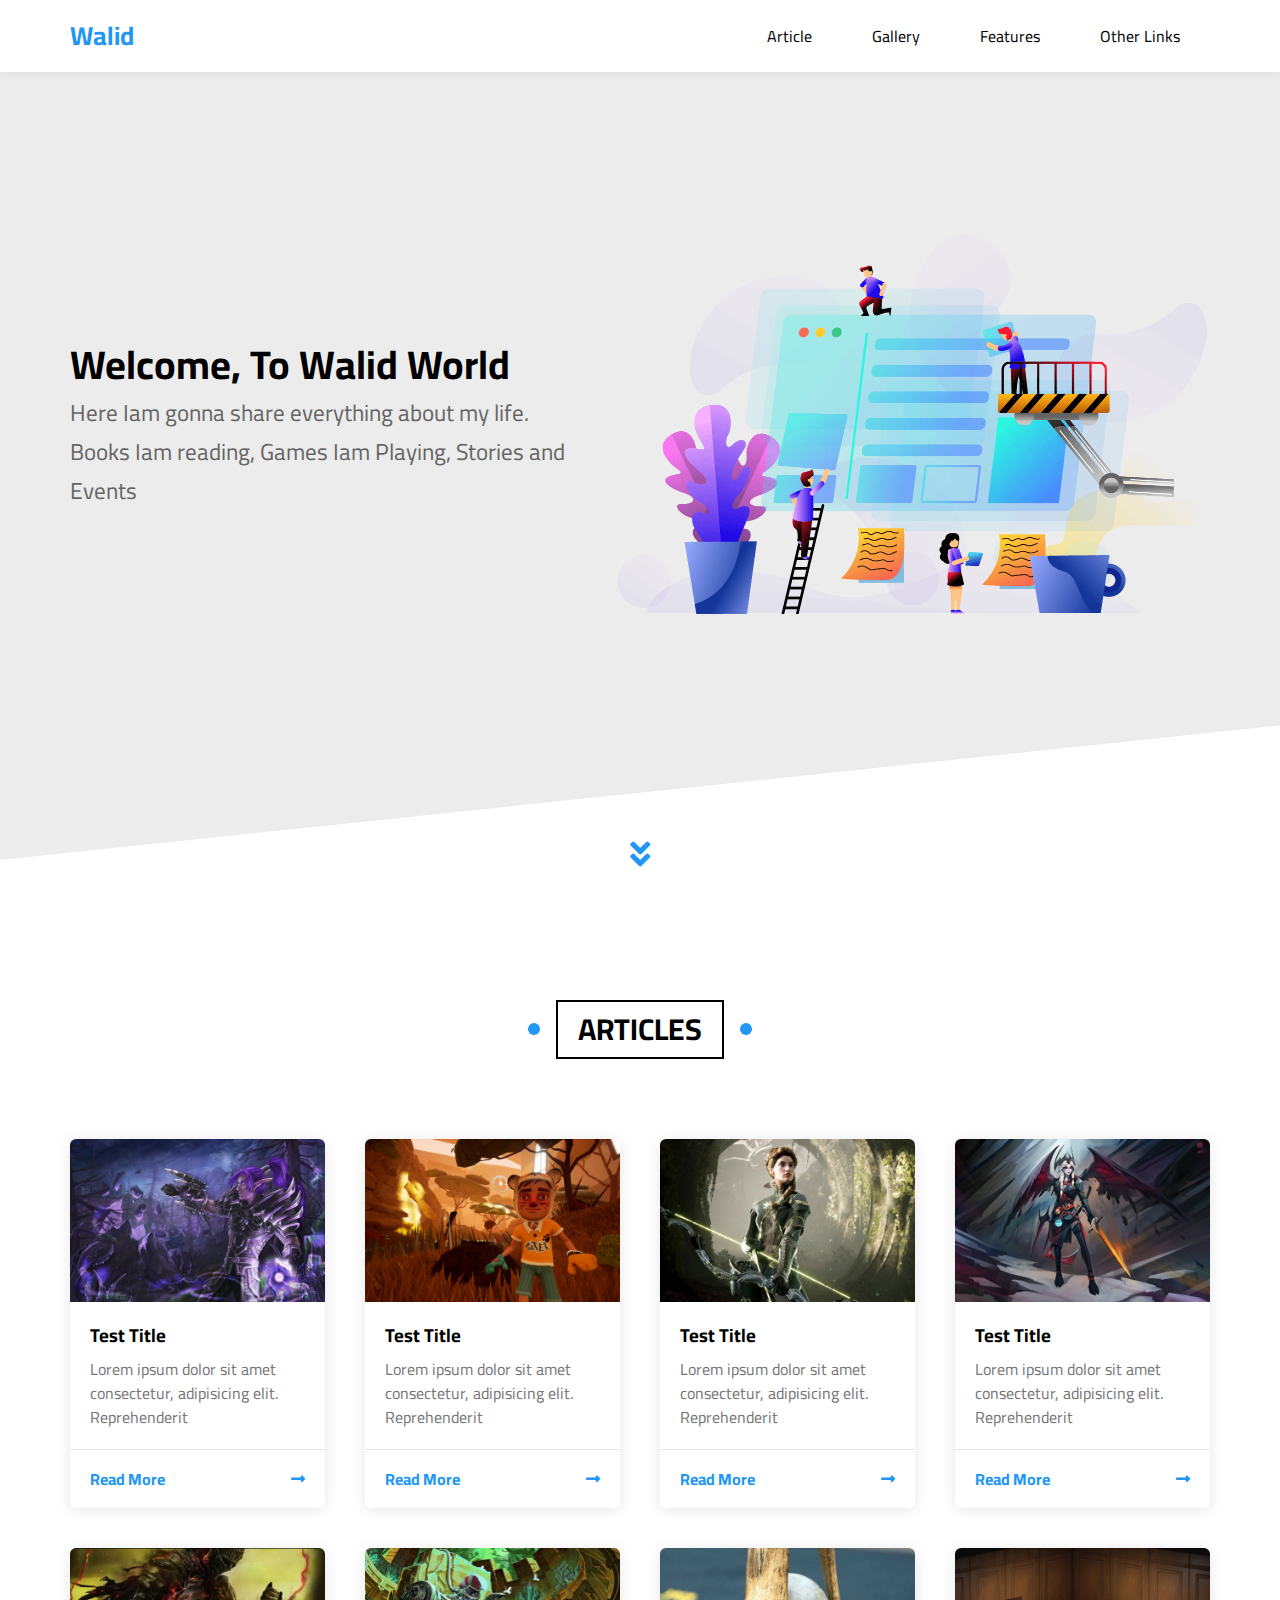
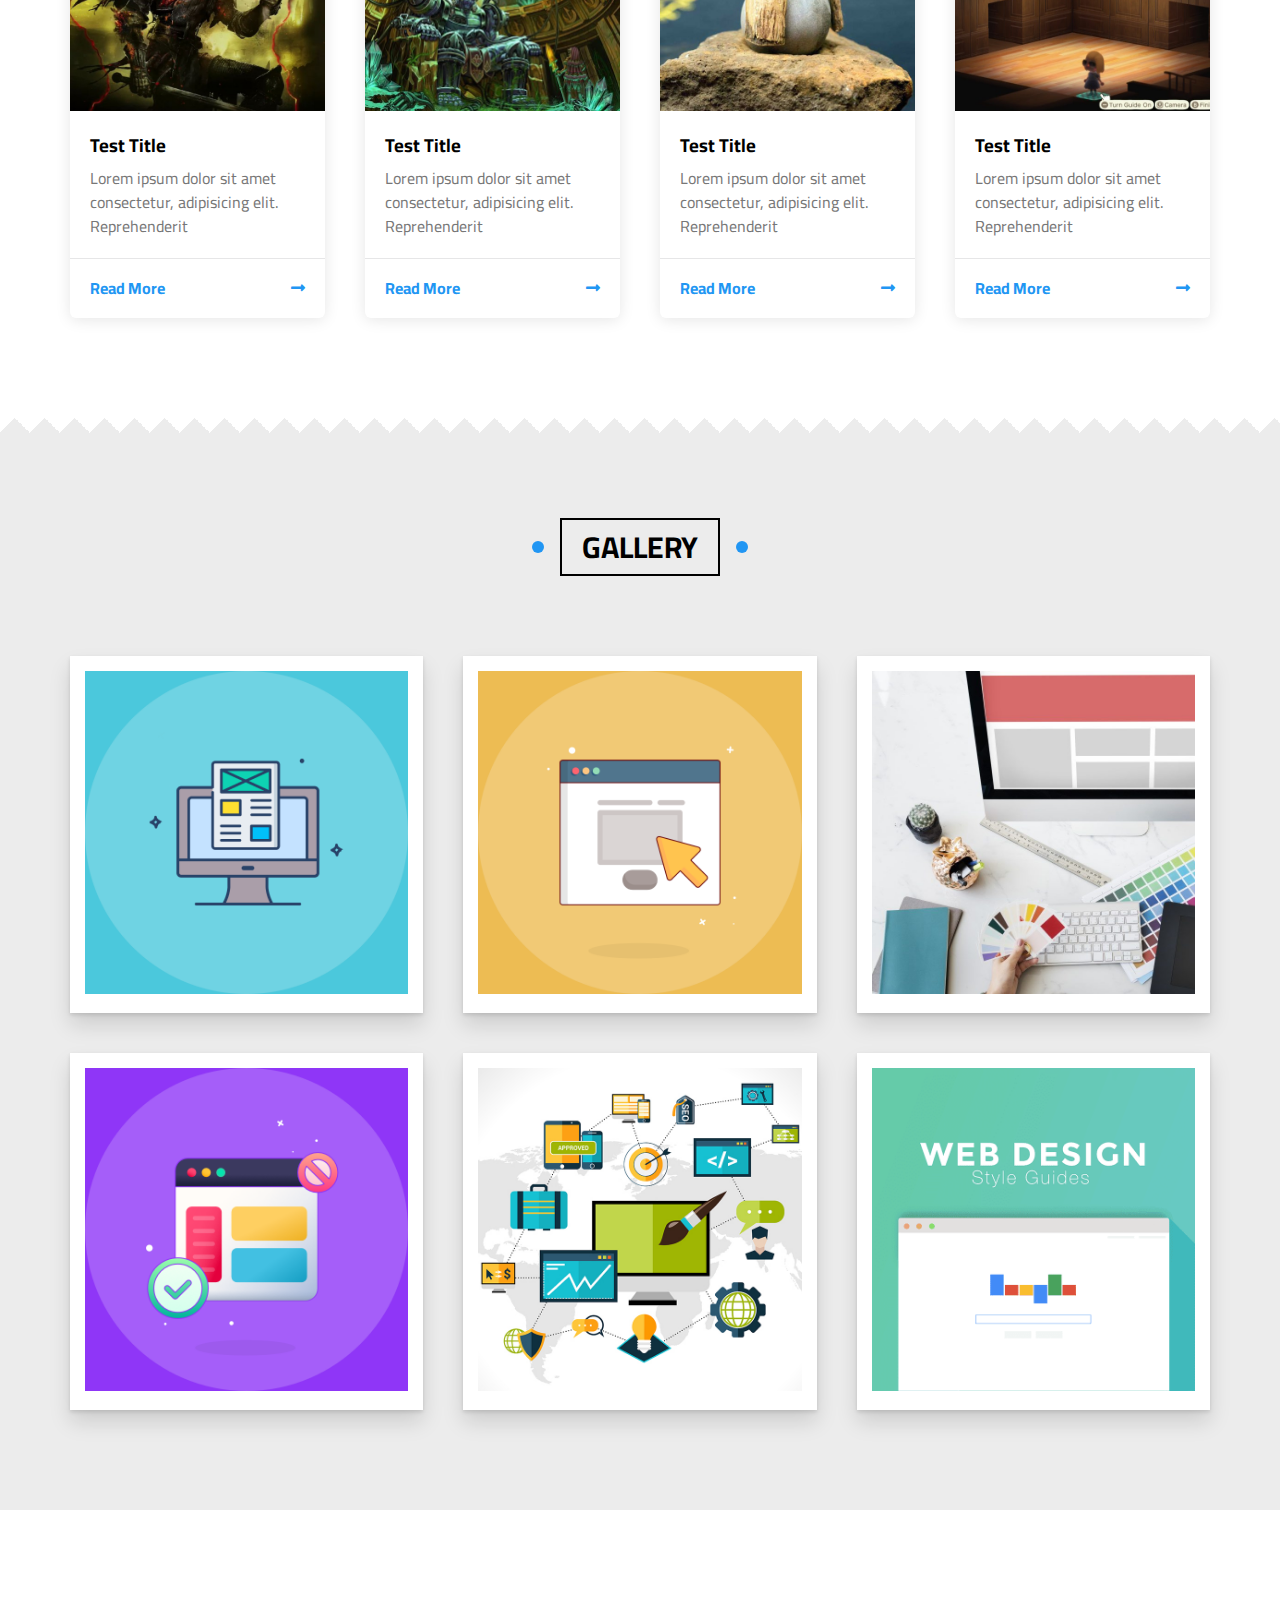
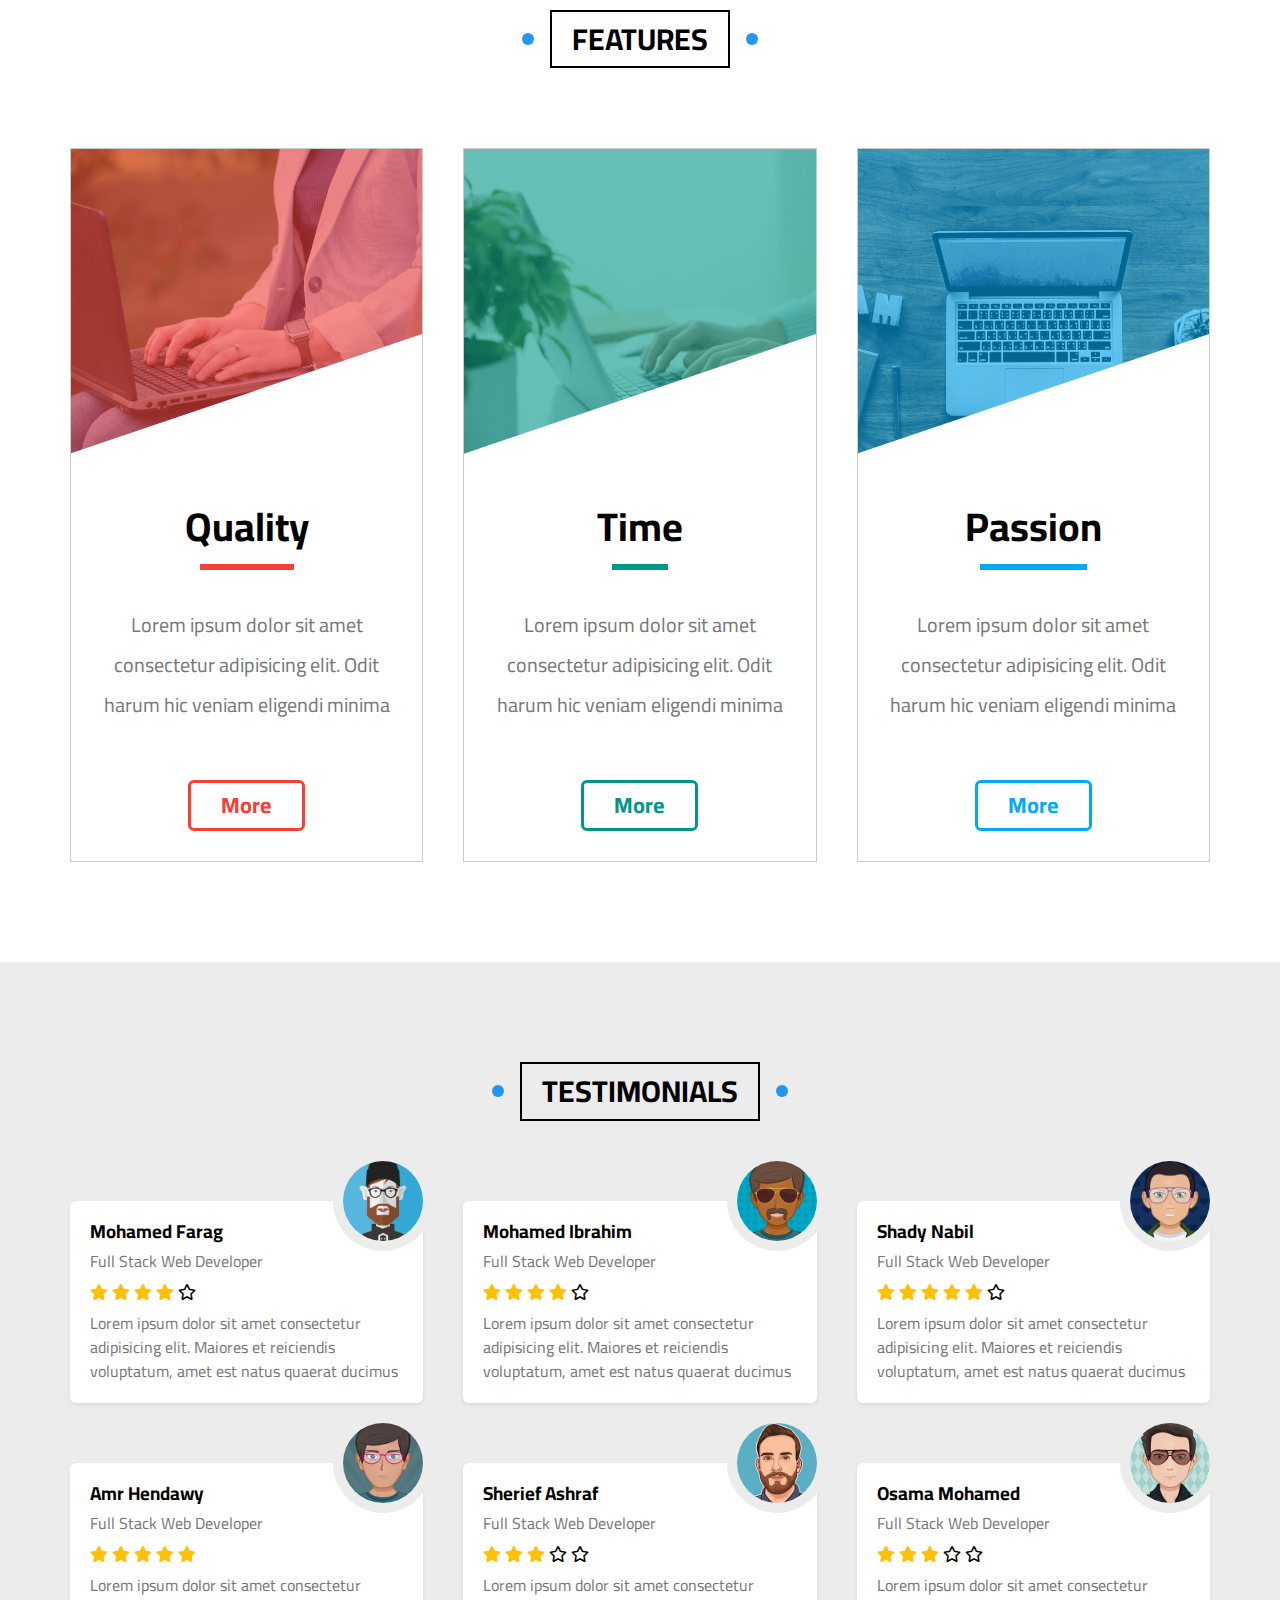
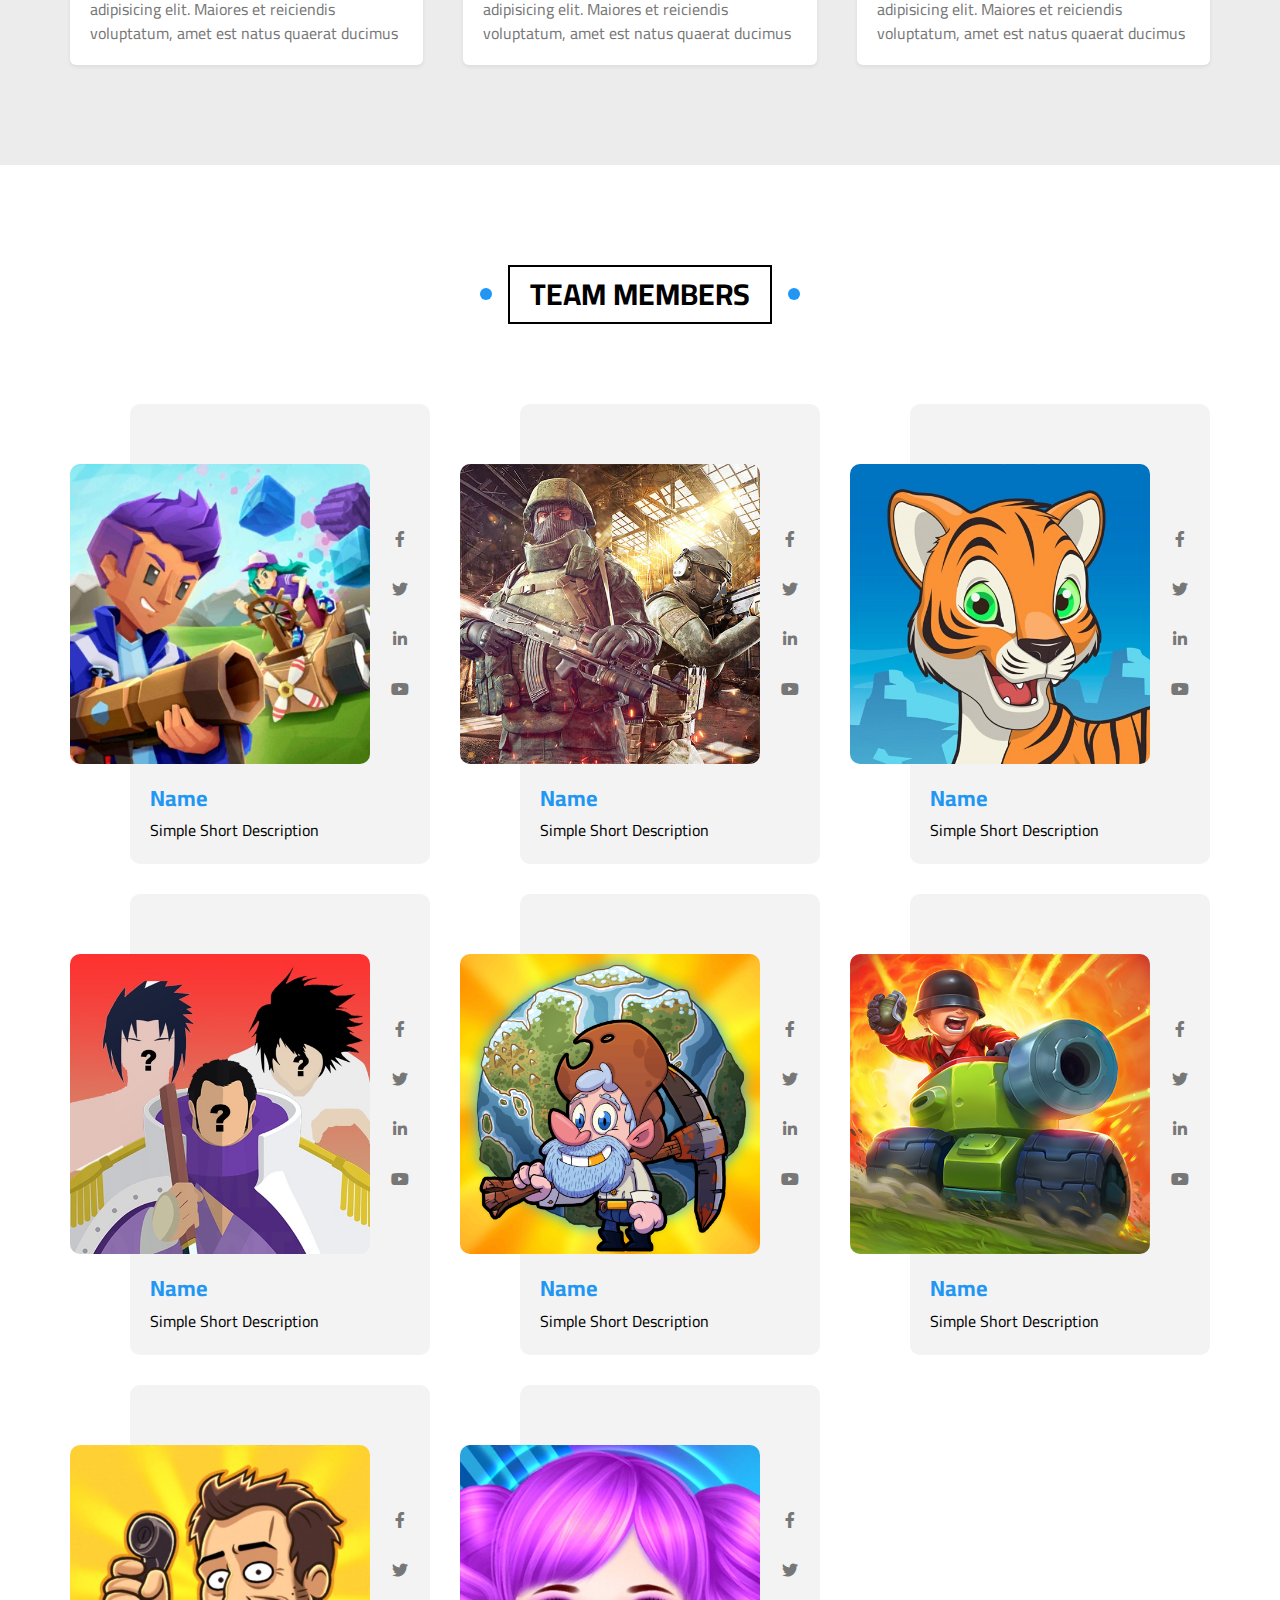
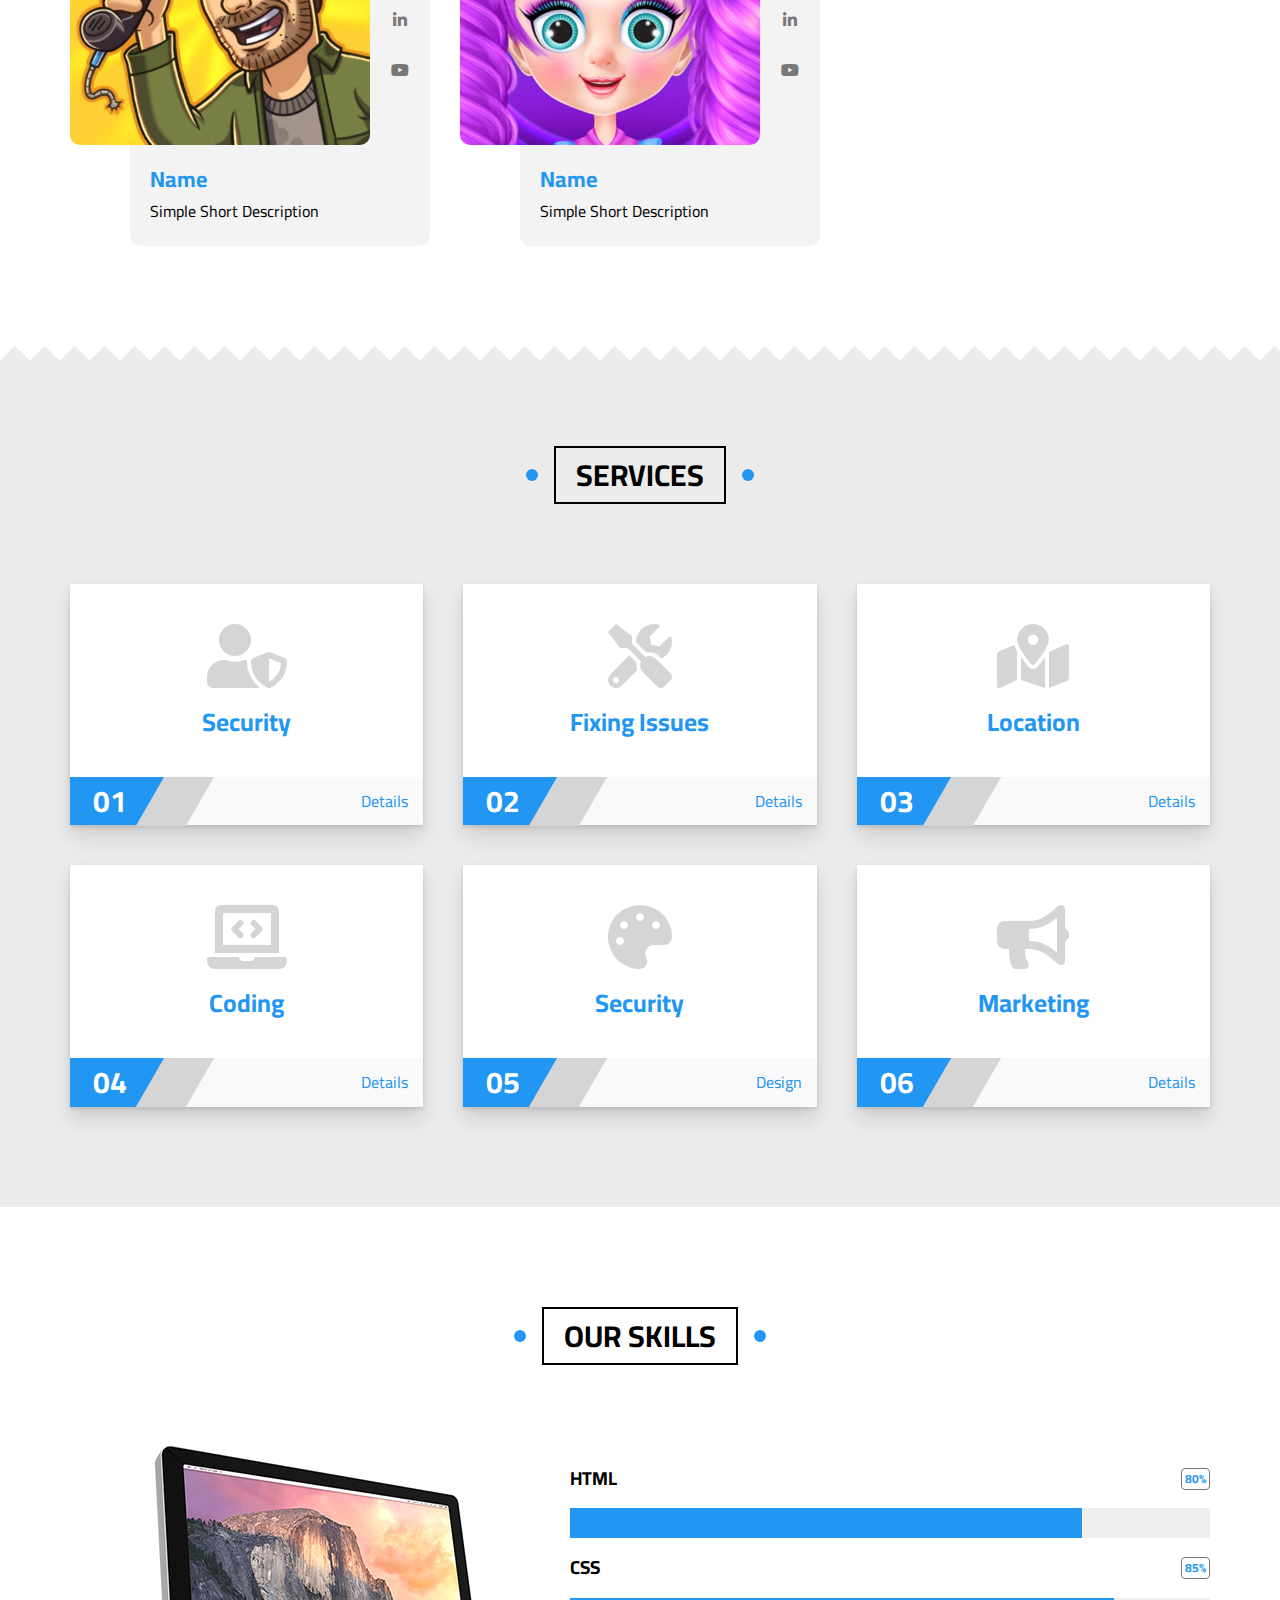
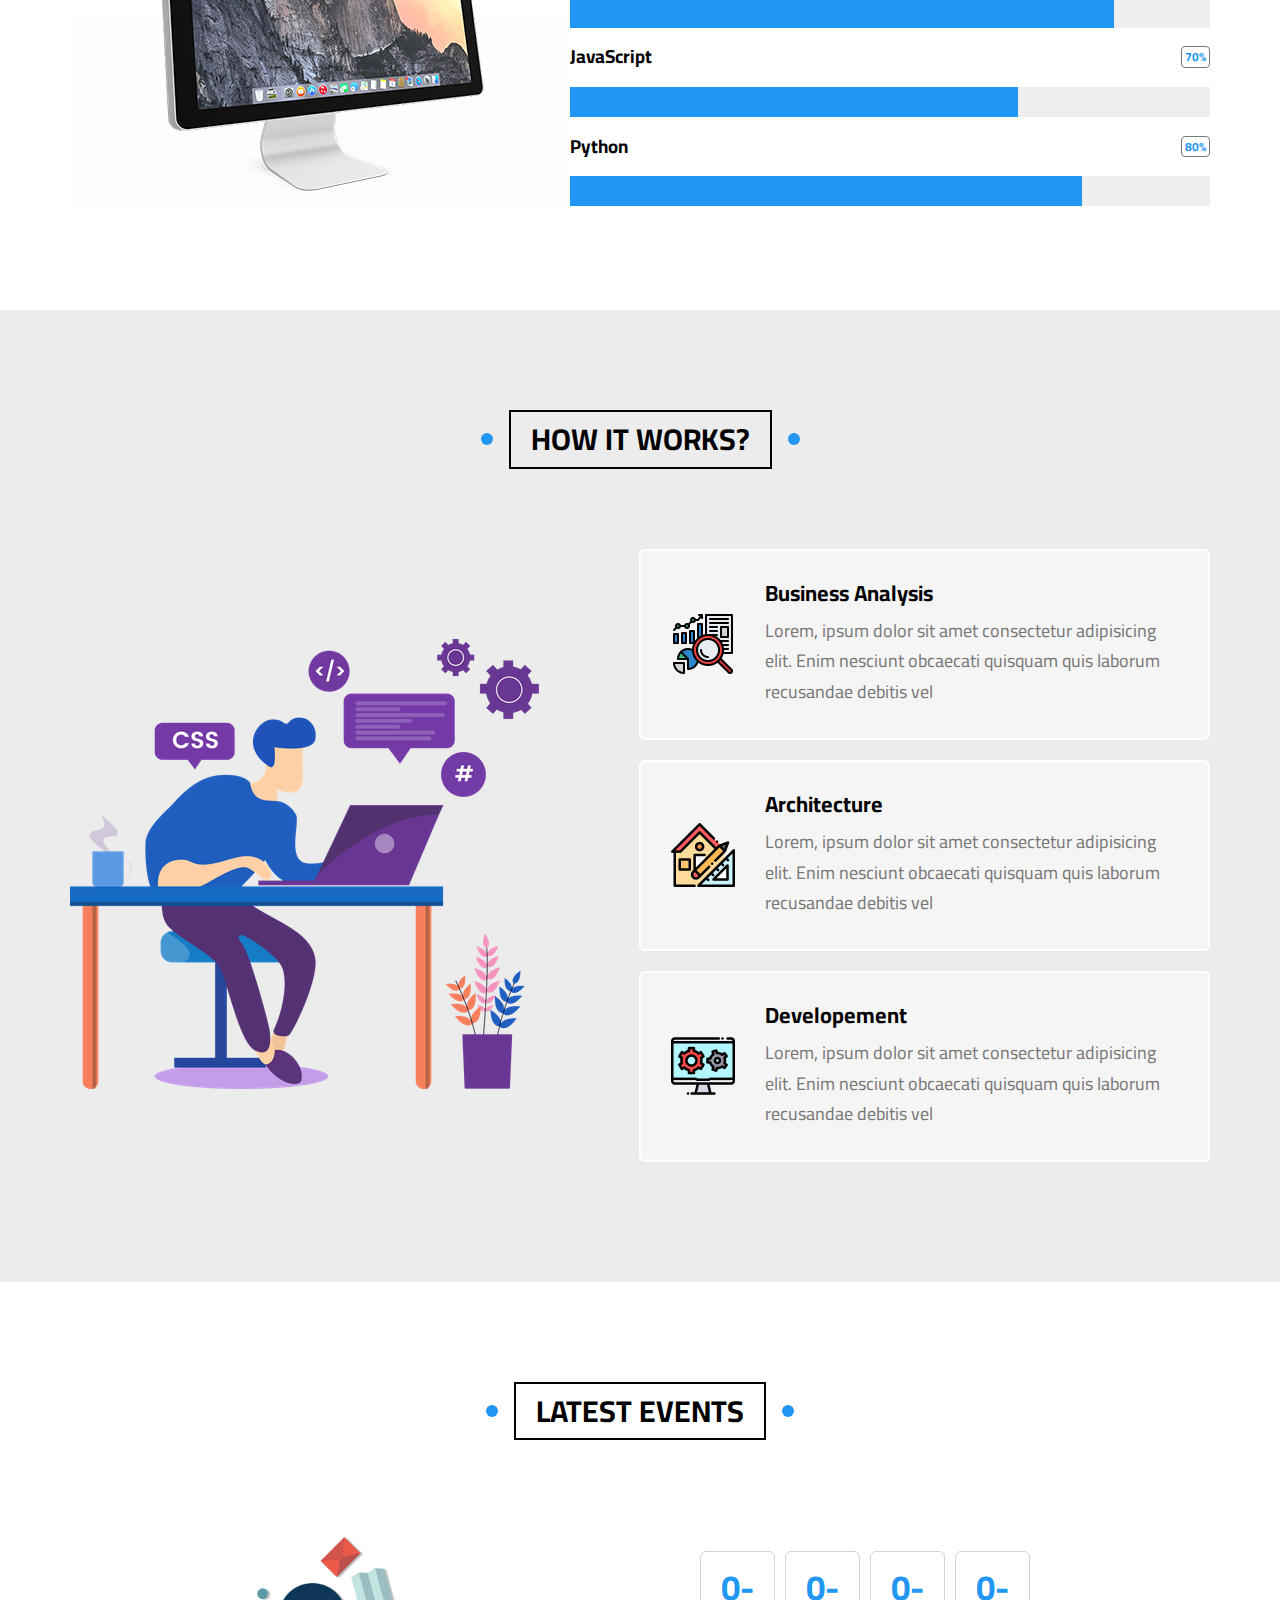
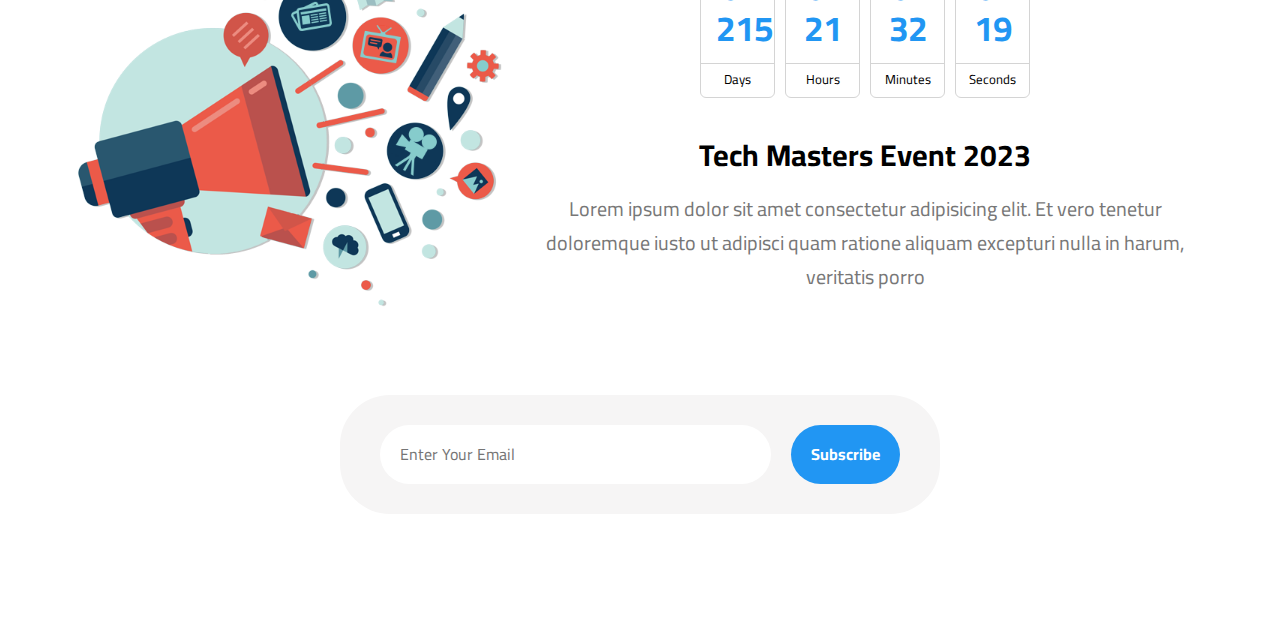
==== index.html @ d3a9f484 "Rename index..html to index.html" ====
<!DOCTYPE html>
<html lang="en">

<head>
    <meta charset="UTF-8">
    <meta name="viewport" content="width=device-width, initial-scale=1.0">
    <!-- Google Fonts -->
    <link rel="preconnect" href="https://fonts.googleapis.com">
    <link rel="preconnect" href="https://fonts.gstatic.com" crossorigin>
    <link href="https://fonts.googleapis.com/css2?family=Cairo:wght@300;400;700&display=swap" rel="stylesheet">
    <!-- Normalize File -->
    <link rel="stylesheet" href="css/normalize.css">
    <!-- CSS File -->
    <link rel="stylesheet" href="css/walid.css">
    <!-- Font Awesome -->
    <link rel="stylesheet" href="css/all.min.css">
    <title>Walid</title>
</head>

<body>
    <!-- Start Header -->
    <div class="header" id="header">
        <div class="container">
            <a href="#" class="logo">Walid</a>
            <ul class="main-nav">
                <li><a href="#articles">Article</a></li>
                <li><a href="#gallery">Gallery</a></li>
                <li><a href="#features">Features</a></li>
                <li>
                    <a href="#">Other Links</a>
                    <!-- Start Megamenu -->
                    <div class="mega-menu">
                        <div class="image">
                            <img src="imgs/megamenu.png" alt="">
                        </div>
                        <ul class="links">
                            <li>
                                <a href="#testimonials"><i class="far fa-comments fa-fw"></i> Testimonials</a>
                            </li>
                            <li>
                                <a href="#team"><i class="far fa-user fa-fw"></i> Team Members</a>
                            </li>
                            <li>
                                <a href="#services"><i class="far fa-building fa-fw"></i> Services</a>
                            </li>
                            <li>
                                <a href="#skills"><i class="far fa-check-circle fa-fw"></i> Our Skills</a>
                            </li>
                            <li>
                                <a href="#work-steps"><i class="far fa-clipboard fa-fw"></i> How It Works</a>
                            </li>
                        </ul>
                        <ul class="links">
                            <li>
                                <a href="#events"><i class="far fa-calendar-alt fa-fw"></i> Events</a>
                            </li>
                            <li>
                                <a href="#pricing"><i class="fas fa-server fa-fw"></i> Pricing Plans</a>
                            </li>
                            <li>
                                <a href="#video"><i class="far fa-play-circle fa-fw"></i> Top Videos</a>
                            </li>
                            <li>
                                <a href="#stats"><i class="far fa-chart-bar fa-fw"></i> Stats</a>
                            </li>
                            <li>
                                <a href="#discount"><i class="fas fa-percent fa-fw"></i> Request A Discount</a>
                            </li>
                        </ul>
                    </div>
                    <!-- End Megamenu -->
                </li>
            </ul>
        </div>
    </div>
    <!-- End Header -->
    <!-- Start Landing -->
    <div class="landing">
        <div class="container">
            <div class="text">
                <h1>Welcome, To Walid World</h1>
                <p>Here Iam gonna share everything about my life. Books Iam reading, Games Iam Playing, Stories and
                    Events</p>
            </div>
            <div class="image">
                <img src="imgs/landing-image.png" alt="">
            </div>
        </div>
        <a href="#articles" class="go-down">
            <i class="fas fa-angle-double-down fa-2x"></i>
        </a>
    </div>
    <!-- End Landing -->
    <!-- Start Articles -->
    <div class="articles" id="articles">
        <h2 class="main-title">Articles</h2>
        <div class="container">
            <div class="box">
                <img src="imgs/cat-01.jpg" alt="">
                <div class="content">
                    <h3>Test Title</h3>
                    <p>Lorem ipsum dolor sit amet consectetur, adipisicing elit. Reprehenderit</p>
                </div>
                <div class="info">
                    <a href="#">Read More</a>
                    <i class="fas fa-long-arrow-alt-right"></i>
                </div>
            </div>
            <div class="box">
                <img src="imgs/cat-02.jpg" alt="">
                <div class="content">
                    <h3>Test Title</h3>
                    <p>Lorem ipsum dolor sit amet consectetur, adipisicing elit. Reprehenderit</p>
                </div>
                <div class="info">
                    <a href="#">Read More</a>
                    <i class="fas fa-long-arrow-alt-right"></i>
                </div>
            </div>
            <div class="box">
                <img src="imgs/cat-03.jpg" alt="">
                <div class="content">
                    <h3>Test Title</h3>
                    <p>Lorem ipsum dolor sit amet consectetur, adipisicing elit. Reprehenderit</p>
                </div>
                <div class="info">
                    <a href="#">Read More</a>
                    <i class="fas fa-long-arrow-alt-right"></i>
                </div>
            </div>
            <div class="box">
                <img src="imgs/cat-04.jpg" alt="">
                <div class="content">
                    <h3>Test Title</h3>
                    <p>Lorem ipsum dolor sit amet consectetur, adipisicing elit. Reprehenderit</p>
                </div>
                <div class="info">
                    <a href="#">Read More</a>
                    <i class="fas fa-long-arrow-alt-right"></i>
                </div>
            </div>
            <div class="box">
                <img src="imgs/cat-05.jpg" alt="">
                <div class="content">
                    <h3>Test Title</h3>
                    <p>Lorem ipsum dolor sit amet consectetur, adipisicing elit. Reprehenderit</p>
                </div>
                <div class="info">
                    <a href="#">Read More</a>
                    <i class="fas fa-long-arrow-alt-right"></i>
                </div>
            </div>
            <div class="box">
                <img src="imgs/cat-06.jpg" alt="">
                <div class="content">
                    <h3>Test Title</h3>
                    <p>Lorem ipsum dolor sit amet consectetur, adipisicing elit. Reprehenderit</p>
                </div>
                <div class="info">
                    <a href="#">Read More</a>
                    <i class="fas fa-long-arrow-alt-right"></i>
                </div>
            </div>
            <div class="box">
                <img src="imgs/cat-07.jpg" alt="">
                <div class="content">
                    <h3>Test Title</h3>
                    <p>Lorem ipsum dolor sit amet consectetur, adipisicing elit. Reprehenderit</p>
                </div>
                <div class="info">
                    <a href="#">Read More</a>
                    <i class="fas fa-long-arrow-alt-right"></i>
                </div>
            </div>
            <div class="box">
                <img src="imgs/cat-08.jpg" alt="">
                <div class="content">
                    <h3>Test Title</h3>
                    <p>Lorem ipsum dolor sit amet consectetur, adipisicing elit. Reprehenderit</p>
                </div>
                <div class="info">
                    <a href="#">Read More</a>
                    <i class="fas fa-long-arrow-alt-right"></i>
                </div>
            </div>
        </div>
    </div>
    <div class="spikes"></div>
    <!-- End Articles -->
    <!-- Start Gallery -->
    <div class="gallery" id="gallery">
        <h2 class="main-title">Gallery</h2>
        <div class="container">
            <div class="box">
                <div class="image">
                    <img src="imgs/gallery-01.png" alt="">
                </div>
            </div>
            <div class="box">
                <div class="image">
                    <img src="imgs/gallery-02.png" alt="">
                </div>
            </div>
            <div class="box">
                <div class="image">
                    <img src="imgs/gallery-03.jpg" alt="">
                </div>
            </div>
            <div class="box">
                <div class="image">
                    <img src="imgs/gallery-04.png" alt="">
                </div>
            </div>
            <div class="box">
                <div class="image">
                    <img src="imgs/gallery-05.jpg" alt="">
                </div>
            </div>
            <div class="box">
                <div class="image">
                    <img src="imgs/gallery-06.png" alt="">
                </div>
            </div>
        </div>
    </div>
    <!-- End Gallery -->
    <!-- Start Features -->
    <div class="features" id="features">
        <h2 class="main-title">Features</h2>
        <div class="container">
            <div class="box quality">
                <div class="image-holder">
                    <img src="imgs/features-01.jpg" alt="">
                </div>
                <h2>Quality</h2>
                <p>Lorem ipsum dolor sit amet consectetur adipisicing elit. Odit harum hic veniam eligendi minima</p>
                <a href="#">More</a>
            </div>
            <div class="box time">
                <div class="image-holder">
                    <img src="imgs/features-02.jpg" alt="">
                </div>
                <h2>Time</h2>
                <p>Lorem ipsum dolor sit amet consectetur adipisicing elit. Odit harum hic veniam eligendi minima</p>
                <a href="#">More</a>
            </div>
            <div class="box passion">
                <div class="image-holder">
                    <img src="imgs/features-03.jpg" alt="">
                </div>
                <h2>Passion</h2>
                <p>Lorem ipsum dolor sit amet consectetur adipisicing elit. Odit harum hic veniam eligendi minima</p>
                <a href="#">More</a>
            </div>
        </div>
    </div>
    <!-- End Features -->
    <!-- Start Testimonials -->
    <div class="testimonials" id="testimonials">
        <h2 class="main-title">Testimonials</h2>
        <div class="container">
            <div class="box">
                <img src="imgs/avatar-01.png" alt="">
                <h3>Mohamed Farag</h3>
                <span class="title">Full Stack Web Developer</span>
                <div class="rate">
                    <i class="filled fas fa-star"></i>
                    <i class="filled fas fa-star"></i>
                    <i class="filled fas fa-star"></i>
                    <i class="filled fas fa-star"></i>
                    <i class="far fa-star"></i>
                </div>
                <p>Lorem ipsum dolor sit amet consectetur adipisicing elit. Maiores et reiciendis voluptatum, amet est
                    natus quaerat ducimus</p>
            </div>
            <div class="box">
                <img src="imgs/avatar-02.png" alt="">
                <h3>Mohamed Ibrahim</h3>
                <span class="title">Full Stack Web Developer</span>
                <div class="rate">
                    <i class="filled fas fa-star"></i>
                    <i class="filled fas fa-star"></i>
                    <i class="filled fas fa-star"></i>
                    <i class="filled fas fa-star"></i>
                    <i class="far fa-star"></i>
                </div>
                <p>Lorem ipsum dolor sit amet consectetur adipisicing elit. Maiores et reiciendis voluptatum, amet est
                    natus quaerat ducimus</p>
            </div>
            <div class="box">
                <img src="imgs/avatar-03.png" alt="">
                <h3>Shady Nabil</h3>
                <span class="title">Full Stack Web Developer</span>
                <div class="rate">
                    <i class="filled fas fa-star"></i>
                    <i class="filled fas fa-star"></i>
                    <i class="filled fas fa-star"></i>
                    <i class="filled fas fa-star"></i>
                    <i class="filled fas fa-star"></i>
                    <i class="far fa-star"></i>
                </div>
                <p>Lorem ipsum dolor sit amet consectetur adipisicing elit. Maiores et reiciendis voluptatum, amet est
                    natus quaerat ducimus</p>
            </div>
            <div class="box">
                <img src="imgs/avatar-04.png" alt="">
                <h3>Amr Hendawy</h3>
                <span class="title">Full Stack Web Developer</span>
                <div class="rate">
                    <i class="filled fas fa-star"></i>
                    <i class="filled fas fa-star"></i>
                    <i class="filled fas fa-star"></i>
                    <i class="filled fas fa-star"></i>
                    <i class="filled fas fa-star"></i>
                </div>
                <p>Lorem ipsum dolor sit amet consectetur adipisicing elit. Maiores et reiciendis voluptatum, amet est
                    natus quaerat ducimus</p>
            </div>
            <div class="box">
                <img src="imgs/avatar-05.png" alt="">
                <h3>Sherief Ashraf</h3>
                <span class="title">Full Stack Web Developer</span>
                <div class="rate">
                    <i class="filled fas fa-star"></i>
                    <i class="filled fas fa-star"></i>
                    <i class="filled fas fa-star"></i>
                    <i class="far fa-star"></i>
                    <i class="far fa-star"></i>
                </div>
                <p>Lorem ipsum dolor sit amet consectetur adipisicing elit. Maiores et reiciendis voluptatum, amet est
                    natus quaerat ducimus</p>
            </div>
            <div class="box">
                <img src="imgs/avatar-06.png" alt="">
                <h3>Osama Mohamed</h3>
                <span class="title">Full Stack Web Developer</span>
                <div class="rate">
                    <i class="filled fas fa-star"></i>
                    <i class="filled fas fa-star"></i>
                    <i class="filled fas fa-star"></i>
                    <i class="far fa-star"></i>
                    <i class="far fa-star"></i>
                </div>
                <p>Lorem ipsum dolor sit amet consectetur adipisicing elit. Maiores et reiciendis voluptatum, amet est
                    natus quaerat ducimus</p>
            </div>
        </div>
    </div>
    <!-- End Testimonials -->
    <!-- Start Team Members -->
    <div class="team" id="team">
        <h2 class="main-title">Team Members</h2>
        <div class="container">
            <div class="box">
                <div class="data">
                    <img src="imgs/team-01.jpg" alt="">
                    <div class="social">
                        <a href="#">
                            <i class="fab fa-facebook-f"></i>
                        </a>
                        <a href="#">
                            <i class="fab fa-twitter"></i>
                        </a>
                        <a href="#">
                            <i class="fab fa-linkedin-in"></i>
                        </a>
                        <a href="#">
                            <i class="fab fa-youtube"></i>
                        </a>
                    </div>
                </div>
                <div class="info">
                    <h3>Name</h3>
                    <p>Simple Short Description</p>
                </div>
            </div>
            <div class="box">
                <div class="data">
                    <img src="imgs/team-02.jpg" alt="">
                    <div class="social">
                        <a href="#">
                            <i class="fab fa-facebook-f"></i>
                        </a>
                        <a href="#">
                            <i class="fab fa-twitter"></i>
                        </a>
                        <a href="#">
                            <i class="fab fa-linkedin-in"></i>
                        </a>
                        <a href="#">
                            <i class="fab fa-youtube"></i>
                        </a>
                    </div>
                </div>
                <div class="info">
                    <h3>Name</h3>
                    <p>Simple Short Description</p>
                </div>
            </div>
            <div class="box">
                <div class="data">
                    <img src="imgs/team-03.jpg" alt="">
                    <div class="social">
                        <a href="#">
                            <i class="fab fa-facebook-f"></i>
                        </a>
                        <a href="#">
                            <i class="fab fa-twitter"></i>
                        </a>
                        <a href="#">
                            <i class="fab fa-linkedin-in"></i>
                        </a>
                        <a href="#">
                            <i class="fab fa-youtube"></i>
                        </a>
                    </div>
                </div>
                <div class="info">
                    <h3>Name</h3>
                    <p>Simple Short Description</p>
                </div>
            </div>
            <div class="box">
                <div class="data">
                    <img src="imgs/team-04.jpg" alt="">
                    <div class="social">
                        <a href="#">
                            <i class="fab fa-facebook-f"></i>
                        </a>
                        <a href="#">
                            <i class="fab fa-twitter"></i>
                        </a>
                        <a href="#">
                            <i class="fab fa-linkedin-in"></i>
                        </a>
                        <a href="#">
                            <i class="fab fa-youtube"></i>
                        </a>
                    </div>
                </div>
                <div class="info">
                    <h3>Name</h3>
                    <p>Simple Short Description</p>
                </div>
            </div>
            <div class="box">
                <div class="data">
                    <img src="imgs/team-05.png" alt="">
                    <div class="social">
                        <a href="#">
                            <i class="fab fa-facebook-f"></i>
                        </a>
                        <a href="#">
                            <i class="fab fa-twitter"></i>
                        </a>
                        <a href="#">
                            <i class="fab fa-linkedin-in"></i>
                        </a>
                        <a href="#">
                            <i class="fab fa-youtube"></i>
                        </a>
                    </div>
                </div>
                <div class="info">
                    <h3>Name</h3>
                    <p>Simple Short Description</p>
                </div>
            </div>
            <div class="box">
                <div class="data">
                    <img src="imgs/team-06.png" alt="">
                    <div class="social">
                        <a href="#">
                            <i class="fab fa-facebook-f"></i>
                        </a>
                        <a href="#">
                            <i class="fab fa-twitter"></i>
                        </a>
                        <a href="#">
                            <i class="fab fa-linkedin-in"></i>
                        </a>
                        <a href="#">
                            <i class="fab fa-youtube"></i>
                        </a>
                    </div>
                </div>
                <div class="info">
                    <h3>Name</h3>
                    <p>Simple Short Description</p>
                </div>
            </div>
            <div class="box">
                <div class="data">
                    <img src="imgs/team-07.jpg" alt="">
                    <div class="social">
                        <a href="#">
                            <i class="fab fa-facebook-f"></i>
                        </a>
                        <a href="#">
                            <i class="fab fa-twitter"></i>
                        </a>
                        <a href="#">
                            <i class="fab fa-linkedin-in"></i>
                        </a>
                        <a href="#">
                            <i class="fab fa-youtube"></i>
                        </a>
                    </div>
                </div>
                <div class="info">
                    <h3>Name</h3>
                    <p>Simple Short Description</p>
                </div>
            </div>
            <div class="box">
                <div class="data">
                    <img src="imgs/team-08.jpg" alt="">
                    <div class="social">
                        <a href="#">
                            <i class="fab fa-facebook-f"></i>
                        </a>
                        <a href="#">
                            <i class="fab fa-twitter"></i>
                        </a>
                        <a href="#">
                            <i class="fab fa-linkedin-in"></i>
                        </a>
                        <a href="#">
                            <i class="fab fa-youtube"></i>
                        </a>
                    </div>
                </div>
                <div class="info">
                    <h3>Name</h3>
                    <p>Simple Short Description</p>
                </div>
            </div>
        </div>
    </div>
    <div class="spikes"></div>
    <!-- End Team Members -->
    <!-- Start Services -->
    <div class="services" id="services">
        <h2 class="main-title">Services</h2>
        <div class="container">
            <div class="box">
                <i class="fas fa-user-shield fa-4x"></i>
                <h3>Security</h3>
                <div class="info">
                    <a href="#">Details</a>
                </div>
            </div>
            <div class="box">
                <i class="fas fa-tools fa-4x"></i>
                <h3>Fixing Issues</h3>
                <div class="info">
                    <a href="#">Details</a>
                </div>
            </div>
            <div class="box">
                <i class="fas fa-map-marked-alt fa-4x"></i>
                <h3>Location</h3>
                <div class="info">
                    <a href="#">Details</a>
                </div>
            </div>
            <div class="box">
                <i class="fas fa-laptop-code fa-4x"></i>
                <h3>Coding</h3>
                <div class="info">
                    <a href="#">Details</a>
                </div>
            </div>
            <div class="box">
                <i class="fas fa-palette fa-4x"></i>
                <h3>Security</h3>
                <div class="info">
                    <a href="#">Design</a>
                </div>
            </div>
            <div class="box">
                <i class="fas fa-bullhorn fa-4x"></i>
                <h3>Marketing</h3>
                <div class="info">
                    <a href="#">Details</a>
                </div>
            </div>
        </div>
    </div>
    <!-- End Services -->
    <!--Start Skills Section -->
    <div class="our-skills" id="skills">
        <h2 class="main-title">Our Skills</h2>
        <div class="container">
            <img src="imgs/skills.png" alt="">
            <div class="skills">
                <div class="skill">
                    <h3>HTML <span>80%</span></h3>
                    <div class="the-progress">
                        <span style="width: 80%"></span>
                    </div>
                </div>
                <div class="skill">
                    <h3>CSS <span>85%</span></h3>
                    <div class="the-progress">
                        <span style="width: 85%"></span>
                    </div>
                </div>
                <div class="skill">
                    <h3>JavaScript <span>70%</span></h3>
                    <div class="the-progress">
                        <span style="width: 70%"></span>
                    </div>
                </div>
                <div class="skill">
                    <h3>Python <span>80%</span></h3>
                    <div class="the-progress">
                        <span style="width: 80%"></span>
                    </div>
                </div>
            </div>
        </div>
    </div>
    <!--End Skills Section -->
    <!-- Start Work Steps -->
    <div class="work-steps" id="work-steps">
        <h2 class="main-title">How it works?</h2>
        <div class="container">
            <div class="image">
                <img src="imgs/work-steps.png" alt="">
            </div>
            <div class="info">
                <div class="box">
                    <img src="imgs/work-steps-1.png" alt="">
                    <div class="text">
                        <h3>Business Analysis</h3>
                        <p>Lorem, ipsum dolor sit amet consectetur adipisicing elit. Enim nesciunt obcaecati quisquam
                            quis laborum recusandae debitis vel</p>
                    </div>
                </div>
                <div class="box">
                    <img src="imgs/work-steps-2.png" alt="">
                    <div class="text">
                        <h3>Architecture</h3>
                        <p>Lorem, ipsum dolor sit amet consectetur adipisicing elit. Enim nesciunt obcaecati quisquam
                            quis laborum recusandae debitis vel</p>
                    </div>
                </div>
                <div class="box">
                    <img src="imgs/work-steps-3.png" alt="">
                    <div class="text">
                        <h3>Developement</h3>
                        <p>Lorem, ipsum dolor sit amet consectetur adipisicing elit. Enim nesciunt obcaecati quisquam
                            quis laborum recusandae debitis vel</p>
                    </div>
                </div>
            </div>
        </div>
    </div>
    <!-- End Work Steps -->
    <!-- Start Events -->
    <div class="events" id="events">
        <h2 class="main-title">Latest Events</h2>
        <div class="container">
            <img src="imgs/events.png" alt="">
            <div class="info">
                <div class="time">
                    <div class="unit">
                        <span class="days">0-215</span>
                        <span>Days</span>
                    </div>
                    <div class="unit">
                        <span class="hours">0-21</span>
                        <span>Hours</span>
                    </div>
                    <div class="unit">
                        <span class="minutes">0-32</span>
                        <span>Minutes</span>
                    </div>
                    <div class="unit">
                        <span class="seconds">0-19</span>
                        <span>Seconds</span>
                    </div>
                </div>
                <h2 class="title">
                    Tech Masters Event 2023
                </h2>
                <p class="description">Lorem ipsum dolor sit amet consectetur adipisicing elit. Et vero tenetur doloremque iusto ut adipisci quam ratione aliquam excepturi nulla in harum, veritatis porro</p>
            </div>
            <div class="subscribe">
                <form action="">
                    <input placeholder="Enter Your Email" type="email">
                    <input type="submit" value="Subscribe">
                </form>
            </div>
        </div>
    </div>
    <!-- End Events -->
</body>

</html>
---- css/walid.css ----
/* Start Global Rules */
* {
  box-sizing: border-box;
  -webkit-box-sizing: border-box;
  -moz-box-sizing: border-box;
}

:root {
  --main-color: #2196F3;
  --main-color-alt: #1787E0;
  --section-background: #ECECEC;
  --main-transition-duration: 0.3s;
  --main-padding: 100px;
}

html {
  scroll-behavior: smooth;
}

body {
  font-family: 'Cairo', sans-serif;
}

a {
  text-decoration: none;
}

ul {
  list-style: none;
  margin: 0;
  padding: 0;
}

.container {
  padding-left: 15px;
  padding-right: 15px;
  margin-left: auto;
  margin-right: auto;
}

/* Small */

@media (min-width: 768px) {
  .container {
    width: 750px;
  }
}

/* Medium */

@media (min-width: 992px) {
  .container {
    width: 970px;
  }
}

/* Large */

@media (min-width: 1200px) {
  .container {
    width: 1170px;
  }
}

.main-title {
  text-transform: uppercase;
  margin: 0 auto 80px;
  border: 2px solid black;
  padding: 10px 20px;
  font-size: 30px;
  width: fit-content;
  position: relative;
  z-index: 1;
  transition: var(--main-transition-duration);
  -webkit-transition: var(--main-transition-duration);
  -moz-transition: var(--main-transition-duration);
  -ms-transition: var(--main-transition-duration);
  -o-transition: var(--main-transition-duration);
}

.main-title::before {
  left: -30px;
}

.main-title::after {
  right: -30px;
}

.main-title::before,
.main-title::after {
  content: '';
  width: 12px;
  height: 12px;
  background-color: var(--main-color);
  position: absolute;
  top: 50%;
  transform: translateY(-50%);
  border-radius: 50%;
  -webkit-border-radius: 50%;
  -moz-border-radius: 50%;
  -ms-border-radius: 50%;
  -o-border-radius: 50%;
  -webkit-transform: translateY(-50%);
  -moz-transform: translateY(-50%);
  -ms-transform: translateY(-50%);
  -o-transform: translateY(-50%);
}

.main-title:hover::before {
  z-index: -1;
  animation: left-move 0.5s linear forwards;
  -webkit-animation: left-move 0.5s linear forwards;
}

.main-title:hover::after {
  z-index: -1;
  animation: right-move 0.5s linear forwards;
  -webkit-animation: right-move 0.5s linear forwards;
}

.main-title:hover {
  color: white;
  border: 2px solid white;
  transition-delay: 0.5s;
  -webkit-transition-delay: 0.5s;
  -moz-transition-delay: 0.5s;
  -ms-transition-delay: 0.5s;
  -o-transition-delay: 0.5s;
}

.spikes {
  position: relative;
}

.spikes::after {
  content: "";
  position: absolute;
  right: 0;
  width: 100%;
  height: 30px;
  z-index: 1;
  background-image: linear-gradient(135deg, white 25%, transparent 25%), linear-gradient(225deg, white 25%, transparent 25%);
  background-size: 30px 30px;
}

/* End Global Rules */
/* Start Header */
.header {
  background-color: white;
  position: relative;
  box-shadow: 0 0 10px #ddd;
}

.header .container {
  display: flex;
  justify-content: space-between;
  align-items: center;
  flex-wrap: wrap;
  position: relative;
}

.header .logo {
  color: var(--main-color);
  font-size: 26px;
  font-weight: bold;
  height: 72px;
  display: flex;
  justify-content: center;
  align-items: center;
}

@media (max-width: 767px) {
  .header .logo {
    width: 100%;
    height: 50px;
  }
}

.header .main-nav {
  display: flex;
}

@media (max-width: 767px) {
  .header .main-nav {
    margin: auto;
  }
}

.header .main-nav>li:hover .mega-menu {
  opacity: 1;
  z-index: 100;
  top: calc(100% + 1px);
}

.header .main-nav>li>a {
  display: flex;
  justify-content: center;
  align-items: center;
  height: 72px;
  position: relative;
  color: black;
  overflow: hidden;
  padding: 0 30px;
  transition: var(--main-transition-duration);
  -webkit-transition: var(--main-transition-duration);
  -moz-transition: var(--main-transition-duration);
  -ms-transition: var(--main-transition-duration);
  -o-transition: var(--main-transition-duration);
}

@media (max-width: 767px) {
  .header .main-nav>li>a {
    padding: 10px;
    font-size: 14px;
    height: 40px;
  }
}

.header .main-nav>li>a::before {
  content: '';
  position: absolute;
  width: 100%;
  height: 4px;
  background-color: var(--main-color);
  top: 0;
  left: -100%;
  transition: var(--main-transition-duration);
  -webkit-transition: var(--main-transition-duration);
  -moz-transition: var(--main-transition-duration);
  -ms-transition: var(--main-transition-duration);
  -o-transition: var(--main-transition-duration);
}

.header .main-nav>li>a:hover {
  color: var(--main-color);
  background-color: #fafafa;
}

.header .main-nav>li>a:hover::before {
  left: 0;
}

.header .mega-menu {
  position: absolute;
  width: 100%;
  left: 0;
  padding: 30px;
  background-color: white;
  border-bottom: 3px solid var(--main-color);
  z-index: -1;
  display: flex;
  gap: 40px;
  top: calc(100% + 50px);
  opacity: 0;
  transition: top var(--main-transition-duration), opacity var(--main-transition-duration);
  -webkit-transition: top var(--main-transition-duration), opacity var(--main-transition-duration);
  -moz-transition: top var(--main-transition-duration), opacity var(--main-transition-duration);
  -ms-transition: top var(--main-transition-duration), opacity var(--main-transition-duration);
  -o-transition: top var(--main-transition-duration), opacity var(--main-transition-duration);
}

@media (max-width: 767px) {
  .header .mega-menu {
    flex-direction: column;
    gap: 0;
    padding: 5px;
  }
}

.header .mega-menu .image img {
  max-width: 100%;
}

@media (max-width: 991px) {
  .header .mega-menu .image img {
    display: none;
  }
}

.header .mega-menu .links {
  min-width: 250px;
  flex: 1;
}

.header .mega-menu .links li {
  position: relative;
}

.header .mega-menu .links li:not(:last-child) {
  border-bottom: 1px solid #E9E6E6;
}

@media (max-width: 767px) {
  .header .mega-menu .links:first-of-type li:last-child {
    border-bottom: 1px solid #E9E6E6;
  }
}

.header .mega-menu .links li::before {
  content: '';
  position: absolute;
  left: 0;
  top: 0;
  width: 0px;
  height: 100%;
  background-color: #fafafa;
  z-index: -1;
  transition: var(--main-transition-duration);
  -webkit-transition: var(--main-transition-duration);
  -moz-transition: var(--main-transition-duration);
  -ms-transition: var(--main-transition-duration);
  -o-transition: var(--main-transition-duration);
}

.header .mega-menu .links li:hover::before {
  content: '';
  width: 100%;
}

.header .mega-menu .links li a {
  color: var(--main-color);
  padding: 15px;
  display: block;
  font-size: 18px;
  font-weight: bold;
}

.header .mega-menu .links li i {
  margin-right: 10px;
}

/* End Header */
/* Start Landing */
.landing {
  position: relative;
}

.landing::before {
  content: '';
  position: absolute;
  left: 0;
  top: -40px;
  width: 100%;
  height: 100%;
  background-color: #ECECEC;
  z-index: -1;
  transform-origin: top left;
  transform: skewY(-6deg);
  -webkit-transform: skewY(-6deg);
  -moz-transform: skewY(-6deg);
  -ms-transform: skewY(-6deg);
  -o-transform: skewY(-6deg);
}

.landing .container {
  min-height: calc(100vh - 72px);
  display: flex;
  align-items: center;
  padding-bottom: 120px;
}

.landing .text {
  flex: 1;
}

@media (max-width: 991px) {
  .landing .text {
    text-align: center;
  }
}

.landing .text h1 {
  font-size: 40px;
  margin: 0;
  letter-spacing: -2;
}

@media (max-width: 767) {
  .landing .text h1 {
    font-size: 28px;
  }
}

.landing .text p {
  font-size: 23px;
  line-height: 1.7;
  margin: 5px 0 0;
  color: #666;
  max-width: 500px;
}

@media (max-width: 991px) {
  .landing .text p {
    margin: 10px auto;
  }
}

@media (max-width: 767px) {
  .landing .text p {
    font-size: 18px;
  }
}

.landing .image img {
  position: relative;
  width: 600px;
  animation: up-and-down 5s linear infinite;
  -webkit-animation: up-and-down 5s linear infinite;
}

@media (max-width: 991px) {
  .landing .image {
    display: none;
  }
}

.landing .go-down {
  color: var(--main-color);
  position: absolute;
  bottom: 30px;
  left: 50%;
  transition: var(--main-transition-duration);
  transform: translateX(-50%);
  -webkit-transform: translateX(-50%);
  -moz-transform: translateX(-50%);
  -ms-transform: translateX(-50%);
  -o-transform: translateX(-50%);
  -webkit-transition: var(--main-transition-duration);
  -moz-transition: var(--main-transition-duration);
  -ms-transition: var(--main-transition-duration);
  -o-transition: var(--main-transition-duration);
}

.landing .go-down:hover {
  color: var(--main-color-alt);
}

.landing .go-down i {
  animation: bouncing 1.5s infinite;
  -webkit-animation: bouncing 1.5s infinite;
}

/* End Landing */
/* Start Article */
.articles {
  padding-top: var(--main-padding);
  padding-bottom: var(--main-padding);
  position: relative;
}

.articles .container {
  display: grid;
  grid-template-columns: repeat(auto-fill, minmax(250px, 1fr));
  gap: 40px;
}

.articles .container .box {
  box-shadow: 0 2px 15px rgba(0, 0, 0, 10%);
  background-color: white;
  overflow: hidden;
  transition: transform var(--main-transition-duration), box-shadow var(--main-transition-duration);
  border-radius: 6px;
  -webkit-border-radius: 6px;
  -moz-border-radius: 6px;
  -ms-border-radius: 6px;
  -o-border-radius: 6px;
  -webkit-transition: transform var(--main-transition-duration), box-shadow var(--main-transition-duration);
  -moz-transition: transform var(--main-transition-duration), box-shadow var(--main-transition-duration);
  -ms-transition: transform var(--main-transition-duration), box-shadow var(--main-transition-duration);
  -o-transition: transform var(--main-transition-duration), box-shadow var(--main-transition-duration);
}

.articles .container .box:hover {
  box-shadow: 0 2px 15px rgba(0, 0, 0, 20%);
  transform: translateY(-10px);
  -webkit-transform: translateY(-10px);
  -moz-transform: translateY(-10px);
  -ms-transform: translateY(-10px);
  -o-transform: translateY(-10px);
}

.articles .box img {
  max-width: 100%;
}

.articles .box .content {
  padding: 20px;
}

.articles .box .content h3 {
  margin: 0;
}

.articles .box .content p {
  margin: 10px 0 0 0;
  line-height: 1.5;
  color: #777;
}

.articles .box .info {
  padding: 20px;
  border-top: 1px solid #e6e6e7;
  display: flex;
  justify-content: space-between;
  align-items: center;
}

.articles .box .info a {
  color: var(--main-color);
  font-weight: bold;
}

.articles .box .info i {
  color: var(--main-color);
}

.articles .box:hover .info i {
  animation: moving-arrow 0.6s linear infinite;
  -webkit-animation: moving-arrow 0.6s linear infinite;
}

/* End Article  */
/* Start Gallery */
.gallery {
  padding-top: var(--main-padding);
  padding-bottom: var(--main-padding);
  position: relative;
  background-color: var(--section-background);
}

.gallery .container {
  display: grid;
  grid-template-columns: repeat(auto-fill, minmax(300px, 1fr));
  gap: 40px;
}

.gallery .box {
  padding: 15px;
  background-color: white;
  box-shadow: 0px 12px 20px 0px rgba(0, 0, 0, 13%), 0px 2px 4px 0px rgba(0, 0, 0, 12%);
}

.gallery .image {
  position: relative;
  overflow: hidden;
}

.gallery .image::before {
  content: '';
  position: absolute;
  top: 50%;
  left: 50%;
  background-color: rgb(255 255 255 / 20%);
  width: 0px;
  height: 0px;
  opacity: 0;
  z-index: 2;
  transform: translate(-50%, -50%);
  -webkit-transform: translate(-50%, -50%);
  -moz-transform: translate(-50%, -50%);
  -ms-transform: translate(-50%, -50%);
  -o-transform: translate(-50%, -50%);
}

.gallery .image:hover::before {
  animation: flashing 0.7s;
  -webkit-animation: flashing 0.7s;
}

.gallery .image img {
  max-width: 100%;
  transition: var(--main-transition-duration);
  -webkit-transition: var(--main-transition-duration);
  -moz-transition: var(--main-transition-duration);
  -ms-transition: var(--main-transition-duration);
  -o-transition: var(--main-transition-duration);
}

.gallery .image:hover img {
  transform: rotate(5deg) scale(1.1);
  -webkit-transform: rotate(5deg) scale(1.1);
  -moz-transform: rotate(5deg) scale(1.1);
  -ms-transform: rotate(5deg) scale(1.1);
  -o-transform: rotate(5deg) scale(1.1);
}

/* End Gallery */
/* Start Features */
.features {
  padding-top: var(--main-padding);
  padding-bottom: var(--main-padding);
  position: relative;
  background-color: white;
}

.features .container {
  display: grid;
  grid-template-columns: repeat(auto-fill, minmax(300px, 1fr));
  gap: 40px;
}

.features .box {
  text-align: center;
  border: 1px solid #CCC;
}

.features .box .image-holder {
  position: relative;
  overflow: hidden;
}

.features .box .image-holder::before {
  content: '';
  position: absolute;
  top: -1px;
  left: 0;
  width: 100%;
  height: 100%;
}

.features .box .image-holder::after {
  content: '';
  position: absolute;
  bottom: 0;
  right: 0;
  border-style: solid;
  border-width: 0px 0px 170px 500px;
  border-color: transparent transparent white transparent;
  transition: var(--main-transition-duration);
  -webkit-transition: var(--main-transition-duration);
  -moz-transition: var(--main-transition-duration);
  -ms-transition: var(--main-transition-duration);
  -o-transition: var(--main-transition-duration);
}

.features .box .image-holder img {
  max-width: 100%;
}

.features .box:hover .image-holder::after {
  border-width: 170px 500px 170px 0px;
}

.features .box h2 {
  position: relative;
  font-size: 40px;
  margin: auto;
  width: fit-content;
}

.features .box h2::after {
  content: '';
  position: absolute;
  bottom: -20px;
  left: 15px;
  width: calc(100% - 30px);
  height: 6px;
}

.features .box p {
  line-height: 2;
  font-size: 20px;
  margin: 30px 0;
  padding: 25px;
  color: #777;
}

.features .box a {
  display: block;
  border: 3px solid transparent;
  width: fit-content;
  margin: 0 auto 30px;
  font-weight: bold;
  font-size: 22px;
  padding: 10px 30px;
  transition: var(--main-transition-duration);
  border-radius: 6px;
  -webkit-border-radius: 6px;
  -moz-border-radius: 6px;
  -ms-border-radius: 6px;
  -o-border-radius: 6px;
  -webkit-transition: var(--main-transition-duration);
  -moz-transition: var(--main-transition-duration);
  -ms-transition: var(--main-transition-duration);
  -o-transition: var(--main-transition-duration);
}

.features .quality .image-holder::before {
  background-color: rgb(244 64 54 / 60%);
}

.features .quality h2::after {
  background-color: #f44036;
}

.features .quality a {
  color: #f44036;
  border-color: #f44036;
  background: linear-gradient(to right, #f44036 50%, white -50%);
  background-size: 200% 100%;
  background-position: right bottom;
}

.features .time .image-holder::before {
  background-color: rgb(0 150 136 / 60%);
}

.features .time h2::after {
  background-color: #009688;
}

.features .time a {
  color: #009688;
  border-color: #009688;
  background: linear-gradient(to right, #009688 50%, white -50%);
  background-size: 200% 100%;
  background-position: right bottom;
}

.features .passion .image-holder::before {
  background-color: rgb(3 169 244 / 60%);
}

.features .passion h2::after {
  background-color: #03a9f4;
}

.features .passion a {
  color: #03a9f4;
  border-color: #03a9f4;
  background: linear-gradient(to right, #03a9f4 50%, white -50%);
  background-size: 200% 100%;
  background-position: right bottom;
}

.features .box:hover a {
  background-position: left bottom;
  color: white;
}

/* End Features  */
/* Start Testimonials */
.testimonials {
  padding-top: var(--main-padding);
  padding-bottom: var(--main-padding);
  position: relative;
  background-color: var(--section-background);
}

.testimonials .container {
display: grid;
grid-template-columns: repeat(auto-fill, minmax(300px, 1fr));
gap: 60px 40px;
}

.testimonials .box {
  padding: 20px;
  background-color: white;
  box-shadow: 0 2px 4px rgba(0, 0, 0, 7%);
  position: relative;
  border-radius: 6px;
  -webkit-border-radius: 6px;
  -moz-border-radius: 6px;
  -ms-border-radius: 6px;
  -o-border-radius: 6px;
}

.testimonials .box img {
  position: absolute;
  right: -10px;
  top: -50px;
  width: 100px;
  height: 100px;
  border: 10px solid var(--section-background);
  border-radius: 50%;
  -webkit-border-radius: 50%;
  -moz-border-radius: 50%;
  -ms-border-radius: 50%;
  -o-border-radius: 50%;
}

.testimonials .box h3 {
  margin: 0 0 10px;
}

.testimonials .box .title {
  color: #777;
  margin-bottom: 12px;
  display: block;
}

.testimonials .box .rate .filled{
  color: #FFC107;
}

.testimonials .box p {
  line-height: 1.5;
  color: #777;
  margin-top: 10px;
  margin-bottom: 0;
}
/* End Testimonials */
/* Start Team Members */
.team {
  padding-top: var(--main-padding);
  padding-bottom: var(--main-padding);
  position: relative;
}

.team .container {
  display: grid;
  grid-template-columns: repeat(auto-fill, minmax(300px, 1fr));
  gap: 30px;
}

.team .box {
  position: relative;
}

.team .box::before,
.team .box::after {
  content: "";
  background-color: #f3f3f3;
  position: absolute;
  right: 0;
  top: 0;
  height: 100%;
  transition: var(--main-transition-duration);
  border-radius: 10px;
  -webkit-border-radius: 10px;
  -moz-border-radius: 10px;
  -ms-border-radius: 10px;
  -o-border-radius: 10px;
  -webkit-transition: var(--main-transition-duration);
  -moz-transition: var(--main-transition-duration);
  -ms-transition: var(--main-transition-duration);
  -o-transition: var(--main-transition-duration);
}

.team .box::before {
  width: calc(100% - 60px);
  z-index: -2;
}

.team .box::after {
  z-index: -1;
  background-color: #e4e4e4;
  width: 0;
}

.team .box:hover::after {
  width: calc(100% - 60px);
}

.team .box .data {
  display: flex;
  align-items: center;
  padding-top: 60px;
}

.team .box .data img {
  width: calc(100% - 60px);
  border-radius: 10px;
  transition: var(--main-transition-duration);
  -webkit-transition: var(--main-transition-duration);
  -moz-transition: var(--main-transition-duration);
  -ms-transition: var(--main-transition-duration);
  -o-transition: var(--main-transition-duration);
  -webkit-border-radius: 10px;
  -moz-border-radius: 10px;
  -ms-border-radius: 10px;
  -o-border-radius: 10px;
}

.team .box:hover img {
  filter: grayscale(100%);
  -webkit-filter: grayscale(100%);
}

.team .box .data .social {
  width: 60px;
  display: flex;
  flex-direction: column;
  align-items: center;
  gap: 20px;
}

.team .box .data .social a {
  width: 60px;
  height: 30px;
  display: flex;
  justify-content: center;
  align-items: center;
}

.team .box .data .social i {
  color: #777;
  transition: var(--main-transition-duration);
  -webkit-transition: var(--main-transition-duration);
  -moz-transition: var(--main-transition-duration);
  -ms-transition: var(--main-transition-duration);
  -o-transition: var(--main-transition-duration);
}

.team .box .data .social a:hover i {
  color: var(--main-color);
}

.team .box .info {
  padding-left: 80px;
}

.team .box .info h3 {
  color: var(--main-color);
  margin-bottom: 0;
  font-size: 22px;
  transition: var(--main-transition-duration);
  -webkit-transition: var(--main-transition-duration);
  -moz-transition: var(--main-transition-duration);
  -ms-transition: var(--main-transition-duration);
  -o-transition: var(--main-transition-duration);
}

.team .box:hover .info h3 {
  color: #777;
}

.team .box .info p {
  margin-top: 10px;
  margin-bottom: 25px;
}
/* End Team Members */
/* Start Services */
.services {
  padding-top: var(--main-padding);
  padding-bottom: var(--main-padding);
  position: relative;
  background-color: var(--section-background);
}

.services .container {
  display: grid;
  grid-template-columns: repeat(auto-fill, minmax(300px, 1fr));
  gap: 40px;
}

.services .container .box {
  background-color: white;
  box-shadow: 0 12px 20px 0 rgba(0, 0, 0, 13%),  0 2px 4px 0 rgba(0, 0, 0, 12%);
  counter-increment: services;
  position: relative;
  transition: var(--main-transition-duration);
  -webkit-transition: var(--main-transition-duration);
  -moz-transition: var(--main-transition-duration);
  -ms-transition: var(--main-transition-duration);
  -o-transition: var(--main-transition-duration);
}

.services .container .box::before {
  content: '';
  left: 50%;
  top: -3px;
  background-color: var(--main-color);
  position: absolute;
  width: 0px;
  height: 3px;
  transition: var(--main-transition-duration);
  transform: translateX(-50%);
  -webkit-transform: translateX(-50%);
  -moz-transform: translateX(-50%);
  -ms-transform: translateX(-50%);
  -o-transform: translateX(-50%);
  -webkit-transition: var(--main-transition-duration);
  -moz-transition: var(--main-transition-duration);
  -ms-transition: var(--main-transition-duration);
  -o-transition: var(--main-transition-duration);
}

.services .container .box:hover {
  transform: translateY(-10px);
  -webkit-transform: translateY(-10px);
  -moz-transform: translateY(-10px);
  -ms-transform: translateY(-10px);
  -o-transform: translateY(-10px);
}

.services .container .box:hover::before {
  width: 100%;
}

.services .box > i {
  margin: 40px auto 20px;
  display: block;
  text-align: center;
  color: #D5D5D5;
}

.services .box > h3 {
  text-align: center;
  margin: 20px 0 40px;
  font-size: 25px;
  color: var(--main-color);
}

.services .box .info {
  padding: 15px;
  position: relative;
  background-color: #f9f9f9;
  text-align: right;
}

.services .box .info a {
  color: var(--main-color);
}

.services .box .info::before {
  content: "0" counter(services);
  position: absolute;
  background-color: var(--main-color);
  color: white;
  left: 0;
  top: 0;
  height: 100%;
  width: 80px;
  font-size: 30px;
  font-weight: bold;
  display: flex;
  justify-content: center;
  align-items: center;
  padding-right: 15px;
}
.services .box .info::after {
  content: "";
  position: absolute;
  background-color: #D5D5D5;
  top: 0;
  left: 80px;
  width: 50px;
  height: calc(100% + 0.4px);
  transform: skewX(-30deg);
  -webkit-transform: skewX(-30deg);
  -moz-transform: skewX(-30deg);
  -ms-transform: skewX(-30deg);
  -o-transform: skewX(-30deg);
}
/* End Services */
/* Start Skills Section */
.our-skills {
  padding-top: var(--main-padding);
  padding-bottom: var(--main-padding);
  position: relative;
}

.our-skills .container {
  display: flex;
  align-items: center;
}

@media (max-width: 991px) {
  .our-skills img {
    display: none;
  }
}

.our-skills .skills {
  flex: 1;
}

.our-skills .skills .skill h3 {
  display: flex;
  justify-content: space-between;
  align-items: center;
}

.our-skills .skills .skill h3 span {
  font-size: 12px;
  border: 1px solid #777;
  padding: 3px;
  color: var(--main-color);
  border-radius: 4px;
  -webkit-border-radius: 4px;
  -moz-border-radius: 4px;
  -ms-border-radius: 4px;
  -o-border-radius: 4px;
}

.our-skills .the-progress {
  height: 30px;
  background-color: #eee;
  position: relative;
}

.our-skills .the-progress span {
  position: absolute;
  left: 0;
  top: 0;
  height: 100%;
  background-color: var(--main-color);
}
/* End Skills Section */
/* Start Work Steps */
.work-steps {
  padding-top: var(--main-padding);
  padding-bottom: var(--main-padding);
  position: relative;
  background-color: var(--section-background);
}

.work-steps .container {
  display: flex;
  align-items: center;
  justify-content: space-between;
}

@media (max-width: 991px) {
  .work-steps .container {
    flex-direction: column;
  }
}

.work-steps .image {
  max-width: 100%;
  margin-right: 100px;
}

@media (max-width: 991px) {
  .work-steps .image {
    margin: 0 0 50px;
  }
}

.work-steps .info .box {
  background-color: #f6f5f5;
  padding: 30px;
  margin-bottom: 20px;
  display: flex;
  align-items: center;
  border: 2px solid white;
  position: relative;
  z-index: 1;
  border-radius: 6px;
  -webkit-border-radius: 6px;
  -moz-border-radius: 6px;
  -ms-border-radius: 6px;
  -o-border-radius: 6px;
}

@media (max-width: 991px) {
  .work-steps .info .box {
    flex-direction: column;
    text-align: center;
  }
}

.work-steps .info .box::before {
  content: '';
  position: absolute;
  left: 50%;
  top: 50%;
  width: 0px;
  height: 0px;
  z-index: -1;
  transition: var(--main-transition-duration);
  background-color: #ededed;
  transform: translate(-50%, -50%);
  -webkit-transform: translate(-50%, -50%);
  -moz-transform: translate(-50%, -50%);
  -ms-transform: translate(-50%, -50%);
  -o-transform: translate(-50%, -50%);
  -webkit-transition: var(--main-transition-duration);
  -moz-transition: var(--main-transition-duration);
  -ms-transition: var(--main-transition-duration);
  -o-transition: var(--main-transition-duration);
}

.work-steps .info .box:hover::before {
  width: 100%;
  height: 100%;
}

.work-steps .info .box img {
  width: 64px;
  margin-right: 30px;
}

@media (max-width: 991px) {
  .work-steps .info .box img {
    margin: 0 0 50px;
  }
}

.work-steps .info .box h3 {
  margin: 0;
  font-size: 22px;
}

.work-steps .info .box p {
  color: #777;
  line-height: 1.7;
  margin: 10px 0 0;
  font-size: 18px;
}
/* End Work Steps */
/* Start Events */
.events {
  padding-top: var(--main-padding);
  padding-bottom: var(--main-padding);
  position: relative;
}

.events .container {
  display: flex;
  align-items: center;
  flex-wrap: wrap;
}

.events img {
  max-width: 450px;
}

@media (max-width: 991px) {
  .events img {
    display: none;
  }
}

.events .info {
  flex: 1;
}

.events .info .time {
  display: flex;
  align-items: center;
  margin: 20px auto;
  gap: 10px;
  justify-content: center;
}

.events .info .time .unit {
  border: 1px solid #D4D4D4;
  width: 75px;
  text-align: center;
  transition: var(--main-transition-duration);
  border-radius: 6px;
  -webkit-border-radius: 6px;
  -moz-border-radius: 6px;
  -ms-border-radius: 6px;
  -o-border-radius: 6px;
  -webkit-transition: var(--main-transition-duration);
  -moz-transition: var(--main-transition-duration);
  -ms-transition: var(--main-transition-duration);
  -o-transition: var(--main-transition-duration);
}

.events .info .time .unit:hover,
.events .info .time .unit:hover span:last-child {
  border-color: var(--main-color);
}

.events .info .time .unit span {
  display: block;
}

.events .info .time .unit span:first-child {
  font-size: 35px;
  padding: 15px;
  color: var(--main-color);
  font-weight: bold;
}

.events .info .time span:last-child {
  padding: 8px 10px 10px;
  font-size: 13px;
  border-top: 1px solid #d4d4d4;
  transition: var(--main-transition-duration);
  -webkit-transition: var(--main-transition-duration);
  -moz-transition: var(--main-transition-duration);
  -ms-transition: var(--main-transition-duration);
  -o-transition: var(--main-transition-duration);
}

.events .info .title {
  text-align: center;
  margin: 40px 0 0;
  font-size: 30px;
  font-weight: bold;
}

.events .description {
  text-align: center;
  line-height: 1.7;
  color: #777;
  font-size: 20px;
}

.events .subscribe {
  width: 100%;
  margin-top: 50px;
}

.events .subscribe form {
  width: 600px;
  margin: 20px auto;
  padding: 30px 40px;
  background-color: #f6f5f5;
  display: flex;
  gap: 20px;
  border-radius: 50px;
  -webkit-border-radius: 50px;
  -moz-border-radius: 50px;
  -ms-border-radius: 50px;
  -o-border-radius: 50px;
}

@media (max-width: 767px) {
  .events .subscribe form {
    max-width: 100%;
    padding: 20px;
    flex-direction: column;
    border-radius: 0;
    -webkit-border-radius: 0;
    -moz-border-radius: 0;
    -ms-border-radius: 0;
    -o-border-radius: 0;
}
}

.events .subscribe form input[type="email"] {
  border: none;
  padding: 20px;
  flex: 1;
  caret-color: var(--main-color);
  border-radius: 50px;
  -webkit-border-radius: 50px;
  -moz-border-radius: 50px;
  -ms-border-radius: 50px;
  -o-border-radius: 50px;
}

@media (max-width: 767px) {
  .events .subscribe form input[type="email"] {
    border-radius: 0;
    -webkit-border-radius: 0;
    -moz-border-radius: 0;
    -ms-border-radius: 0;
    -o-border-radius: 0;
}
}

.events .subscribe form input[type="email"]:focus {
  outline: none;
}

.events .subscribe form input[type="email"]::placeholder {
  transition: opacity var(--main-transition-duration);
  -webkit-transition: opacity var(--main-transition-duration);
  -moz-transition: opacity var(--main-transition-duration);
  -ms-transition: opacity var(--main-transition-duration);
  -o-transition: opacity var(--main-transition-duration);
}

.events .subscribe form input[type="email"]:focus::placeholder {
  opacity: 0;
}

.events .subscribe form input[type="submit"] {
  background-color: var(--main-color);
  border: none;
  color: white;
  padding: 20px;
  font-weight: bold;
  cursor: pointer;
  transition: var(--main-transition-duration);
  border-radius: 50px;
  -webkit-border-radius: 50px;
  -moz-border-radius: 50px;
  -ms-border-radius: 50px;
  -o-border-radius: 50px;
  -webkit-transition: var(--main-transition-duration);
  -moz-transition: var(--main-transition-duration);
  -ms-transition: var(--main-transition-duration);
  -o-transition: var(--main-transition-duration);
}

@media (max-width: 767px) {
  .events .subscribe form input[type="submit"] {
    border-radius: 0;
    -webkit-border-radius: 0;
    -moz-border-radius: 0;
    -ms-border-radius: 0;
    -o-border-radius: 0;
}
}

.events .subscribe form input[type="submit"]:hover {
  background-color: var(--main-color-alt);
}



/* End Events */
/* Start Animation */
@keyframes up-and-down {

  0%,
  100% {
    top: 0;
  }

  50% {
    top: -50px;
  }
}

@keyframes bouncing {

  0%,
  10%,
  20%,
  50%,
  80%,
  100% {
    transform: translateY(0);
    -webkit-transform: translateY(0);
    -moz-transform: translateY(0);
    -ms-transform: translateY(0);
    -o-transform: translateY(0);
  }

  40%,
  60% {
    transform: translateY(-15px);
    -webkit-transform: translateY(-15px);
    -moz-transform: translateY(-15px);
    -ms-transform: translateY(-15px);
    -o-transform: translateY(-15px);
  }
}

@keyframes left-move {
  50% {
    left: 0;
    width: 12px;
    height: 12px;
  }

  100% {
    width: 100%;
    height: 100%;
    left: 0;
    border-radius: 0;
    -webkit-border-radius: 0;
    -moz-border-radius: 0;
    -ms-border-radius: 0;
    -o-border-radius: 0;
  }
}

@keyframes right-move {
  50% {
    right: 0;
    width: 12px;
    height: 12px;
  }

  100% {
    width: 100%;
    height: 100%;
    right: 0;
    border-radius: 0;
    -webkit-border-radius: 0;
    -moz-border-radius: 0;
    -ms-border-radius: 0;
    -o-border-radius: 0;
  }
}

@keyframes moving-arrow {
  100% {
    transform: translateX(10px);
    -webkit-transform: translateX(10px);
    -moz-transform: translateX(10px);
    -ms-transform: translateX(10px);
    -o-transform: translateX(10px);
  }
}

@keyframes flashing {

  0%,
  40% {
    opacity: 1;
  }

  100% {
    opacity: 0;
    width: 200%;
    height: 200%;
  }
}

/* End Animation */
/* إخفاء تنسيقات الوصلة */
.test a {
  text-decoration: none;
  color: inherit;
}

/* إظهار الصورة كروابط */
.test a img {
  border: none;
}
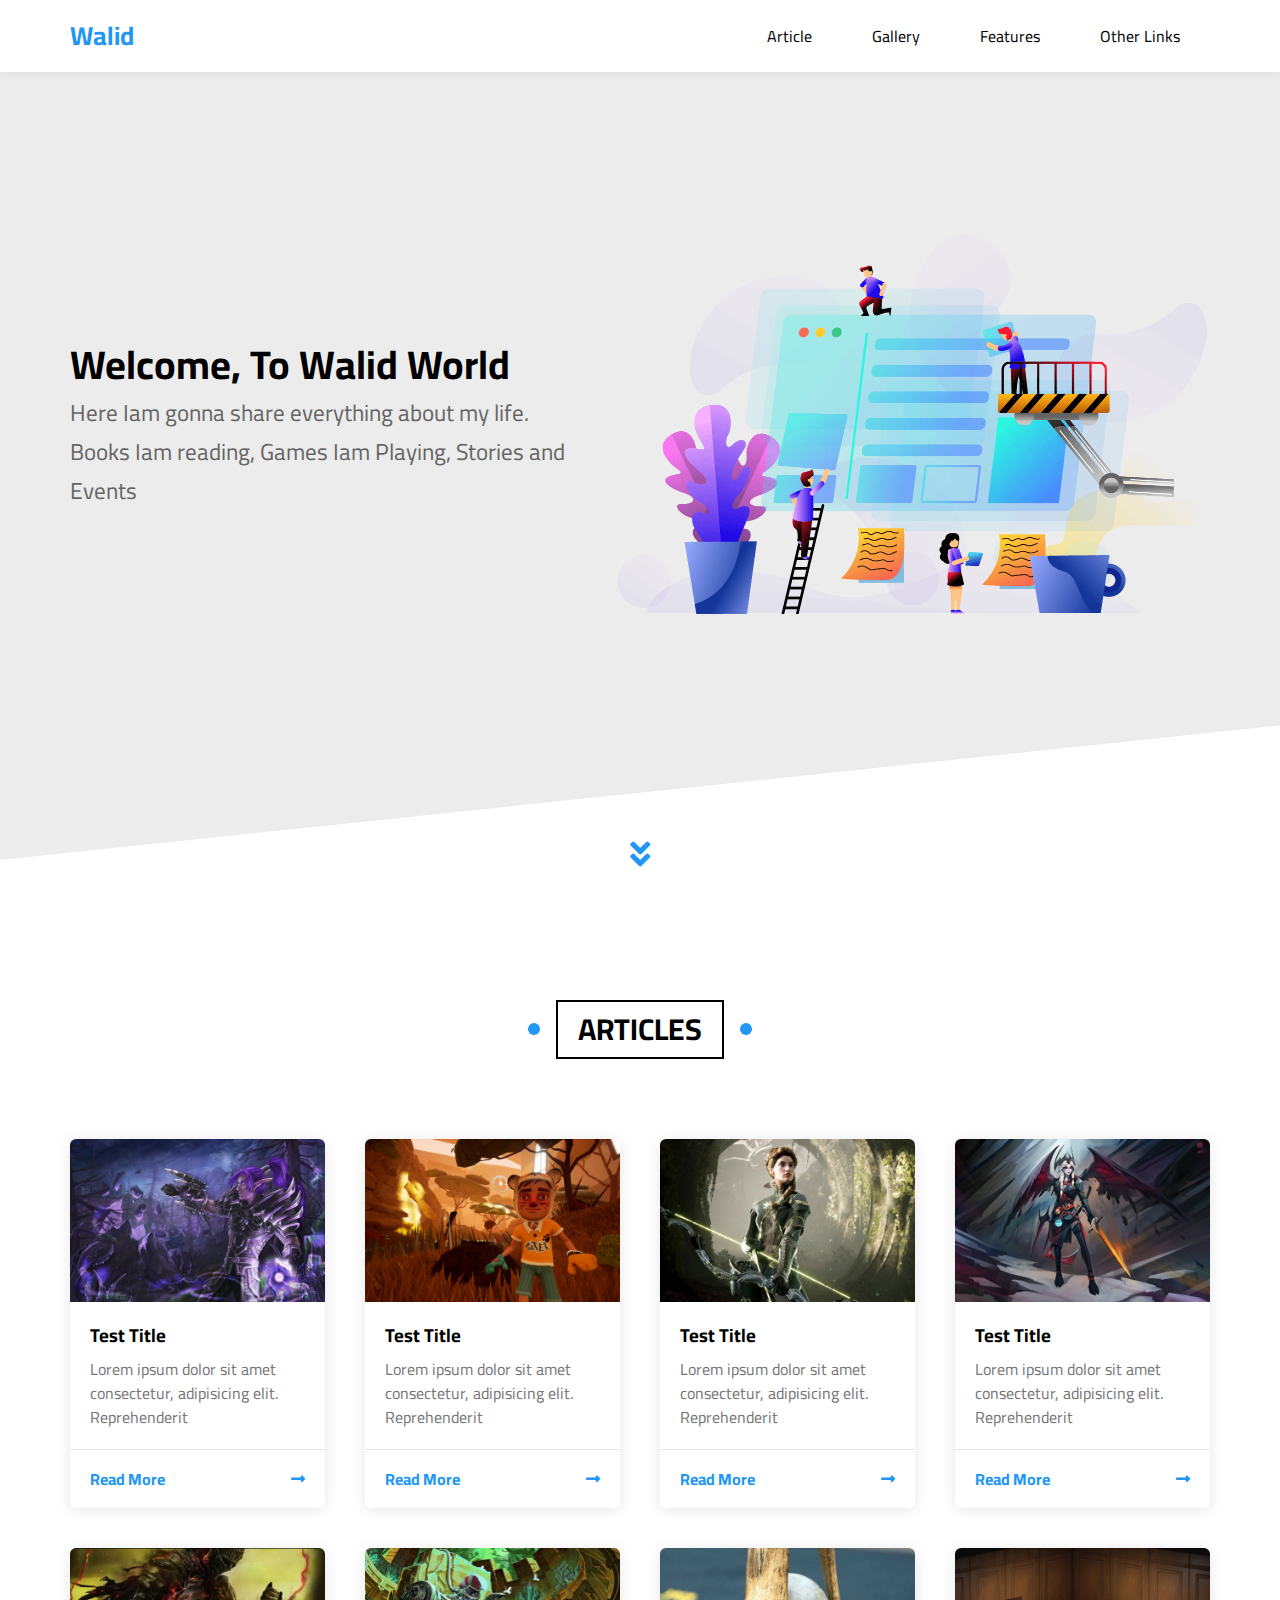
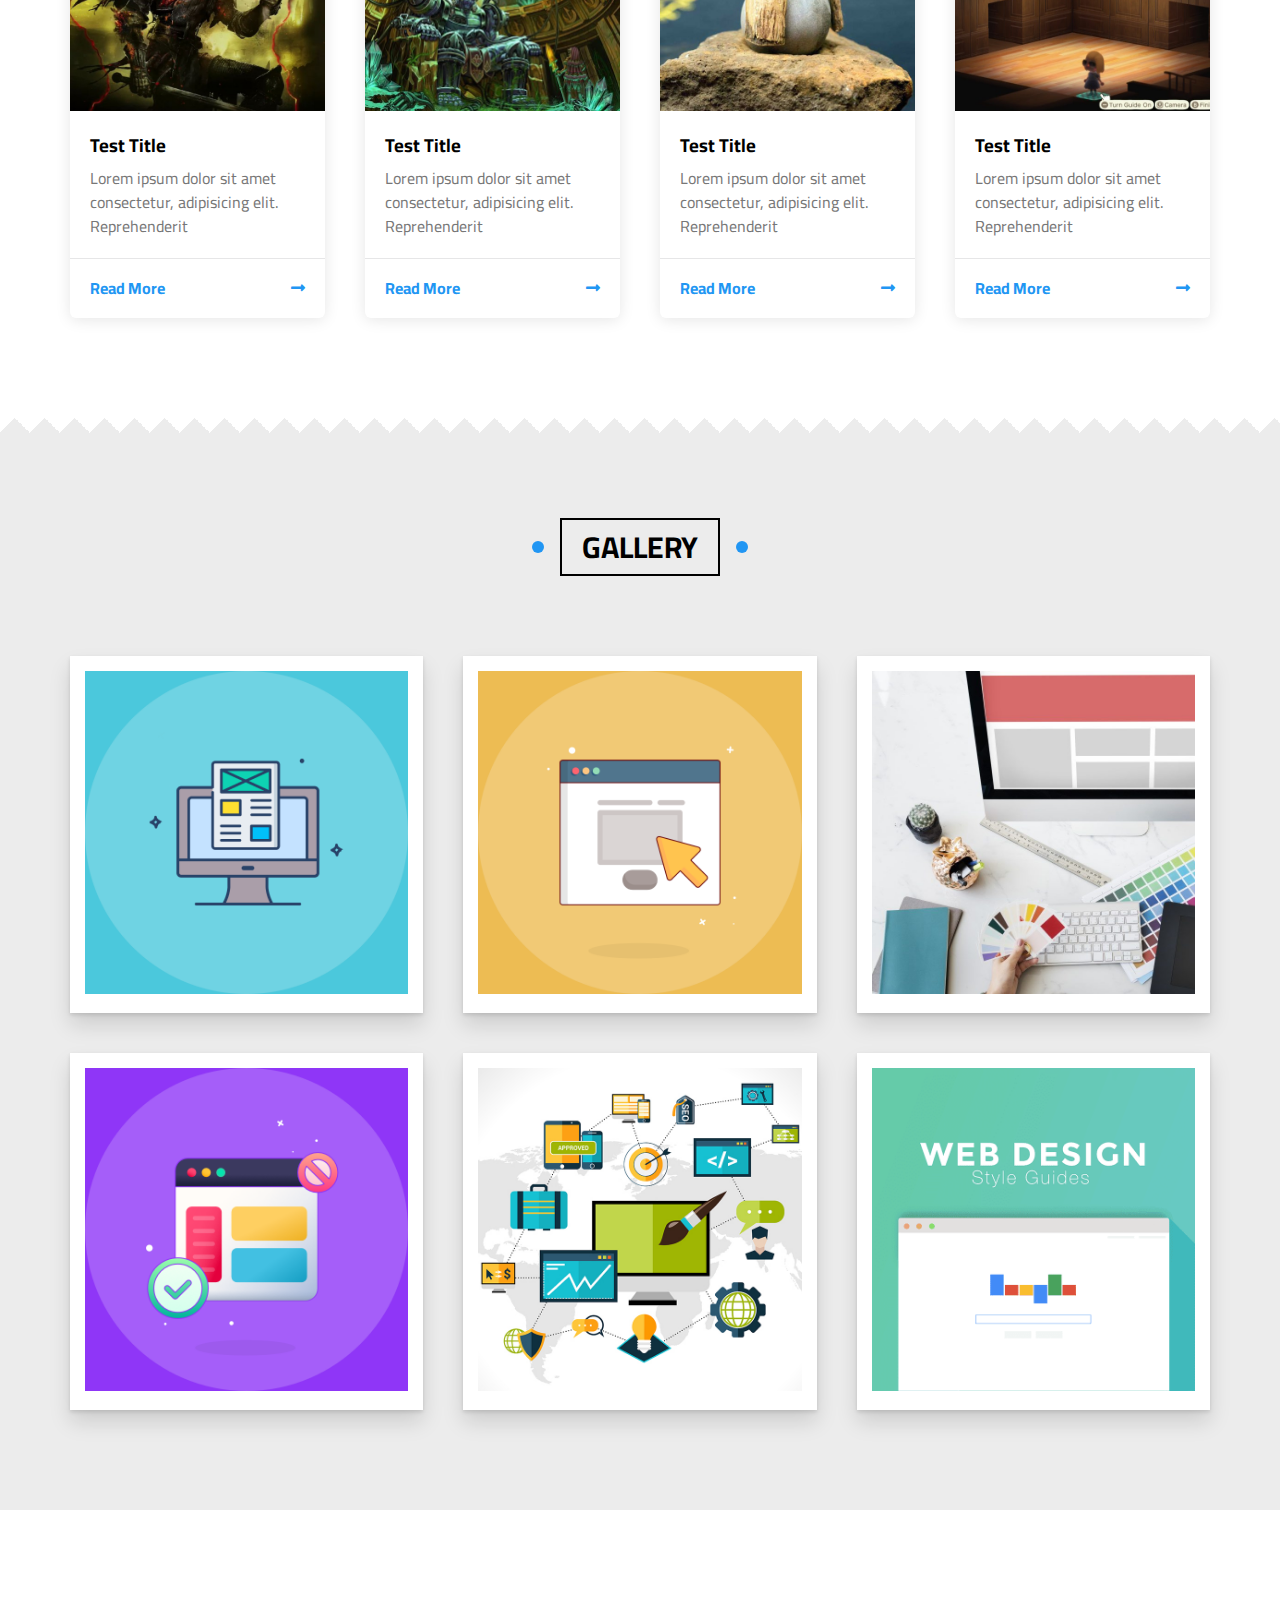
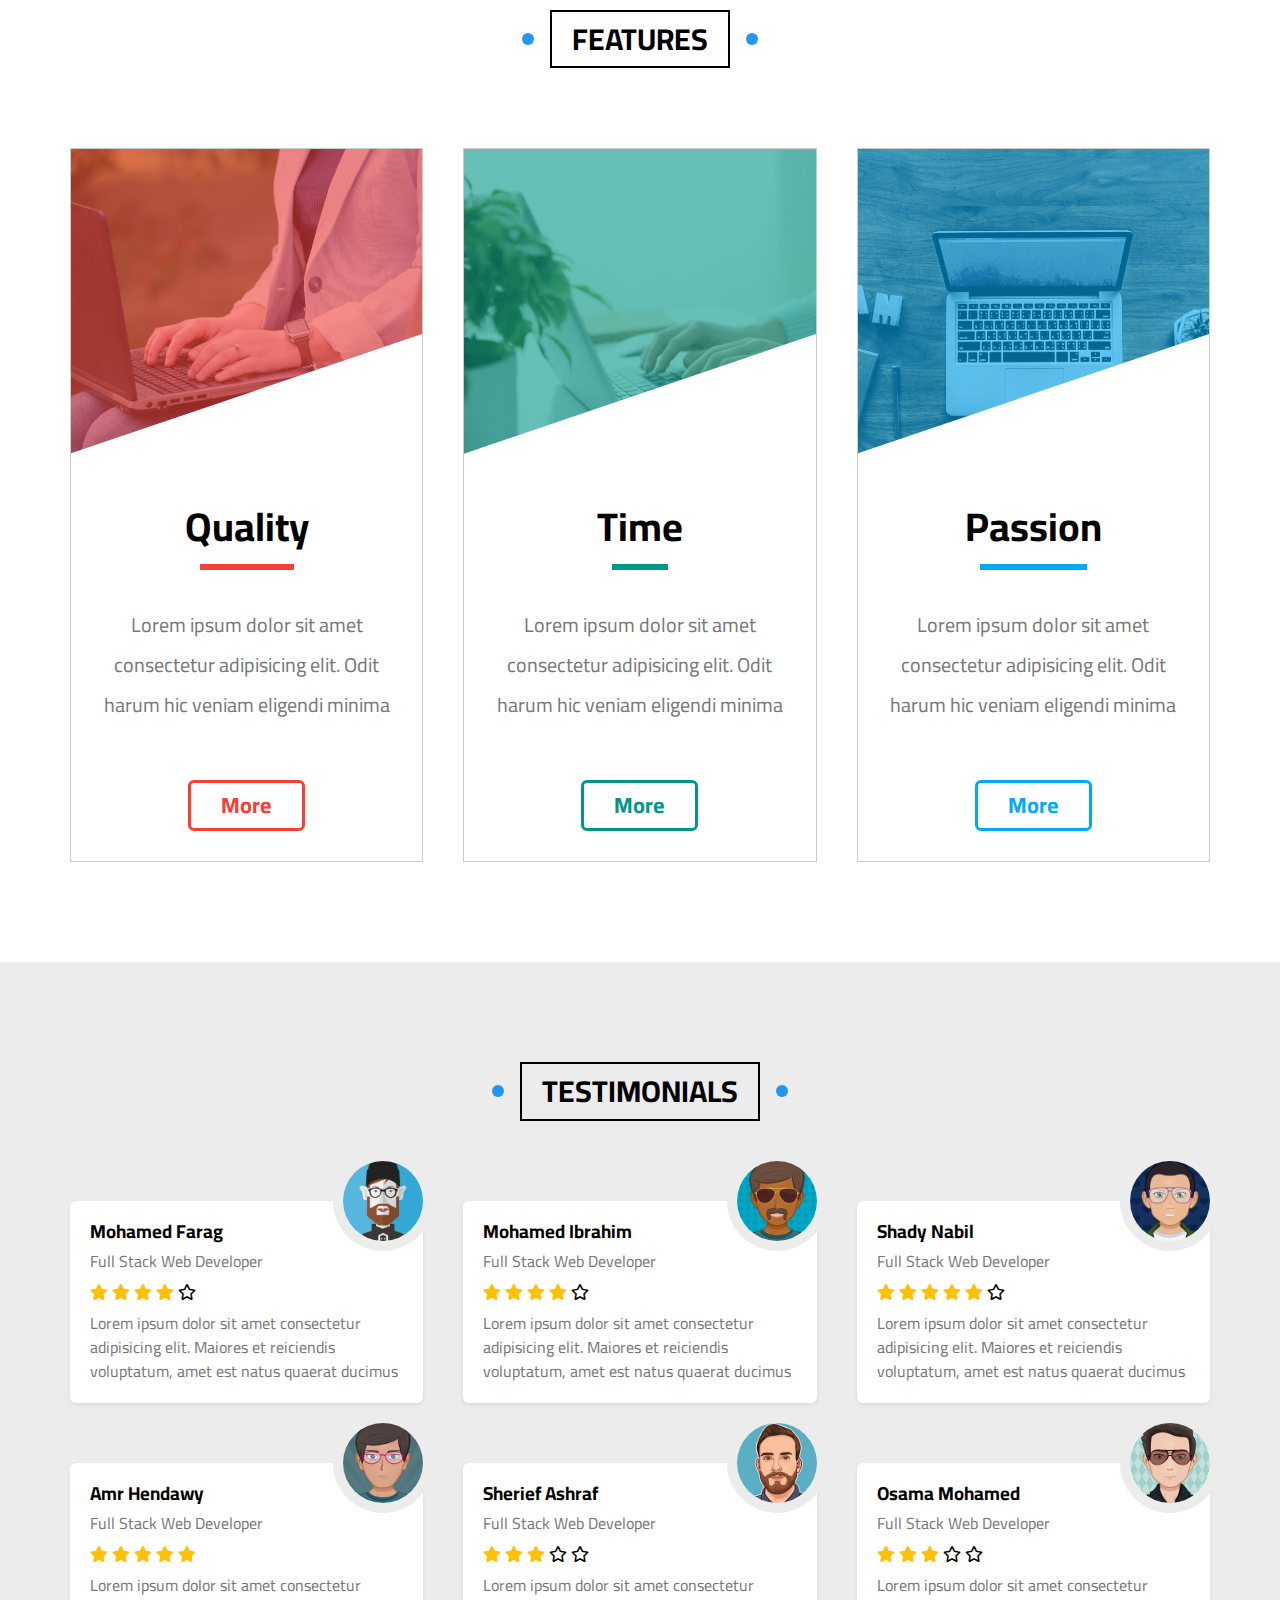
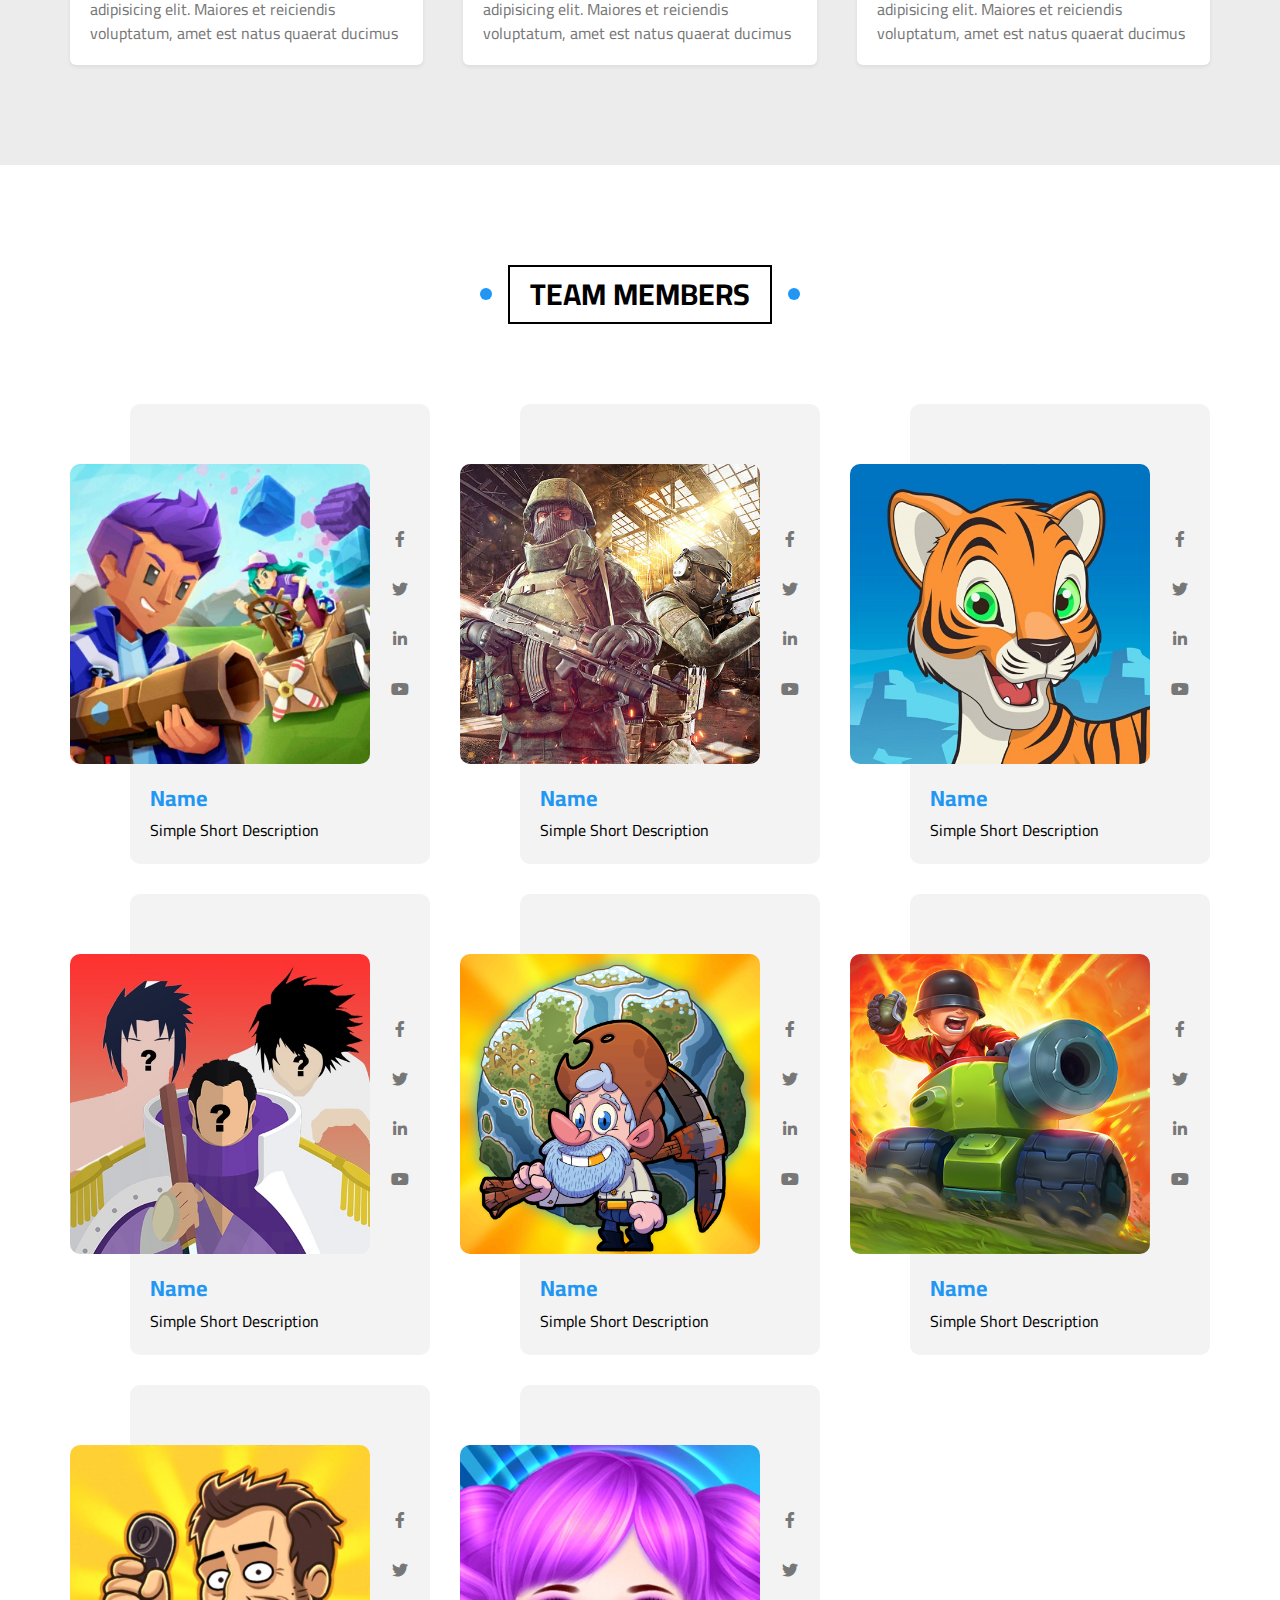
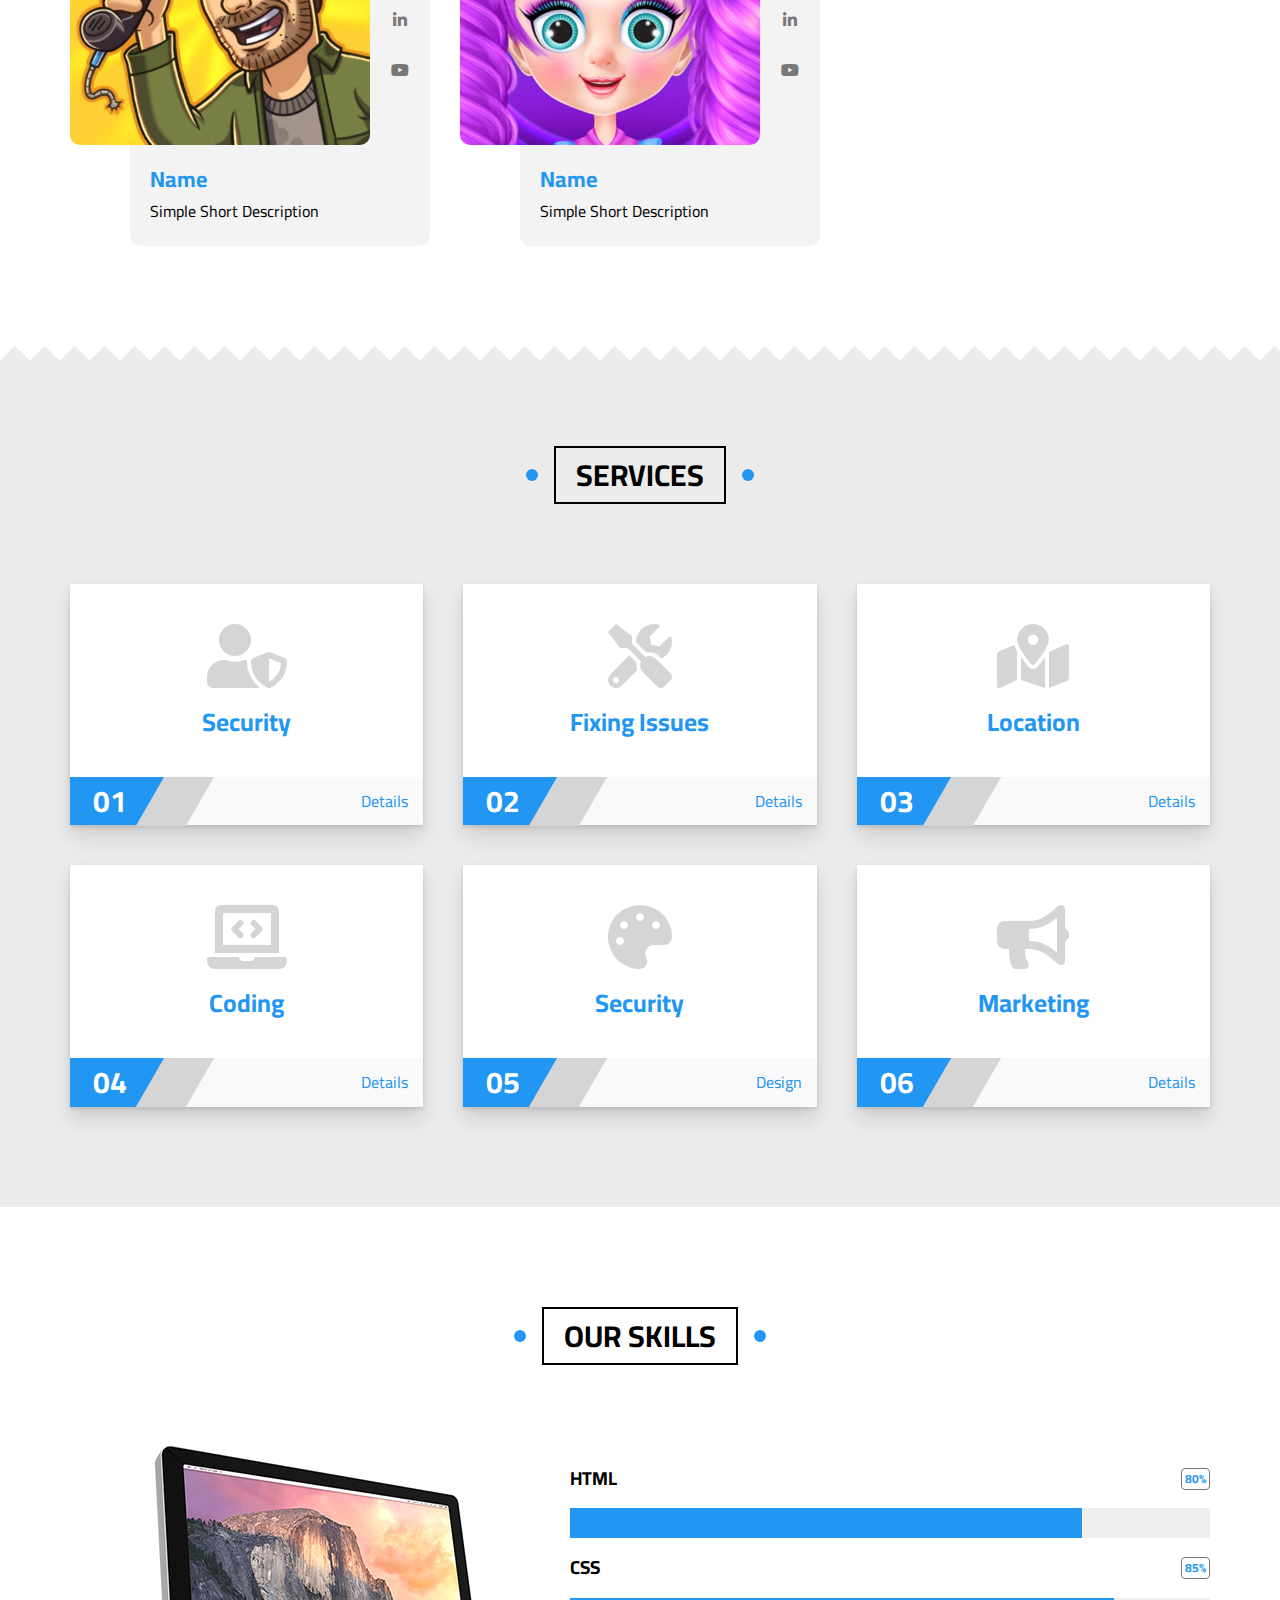
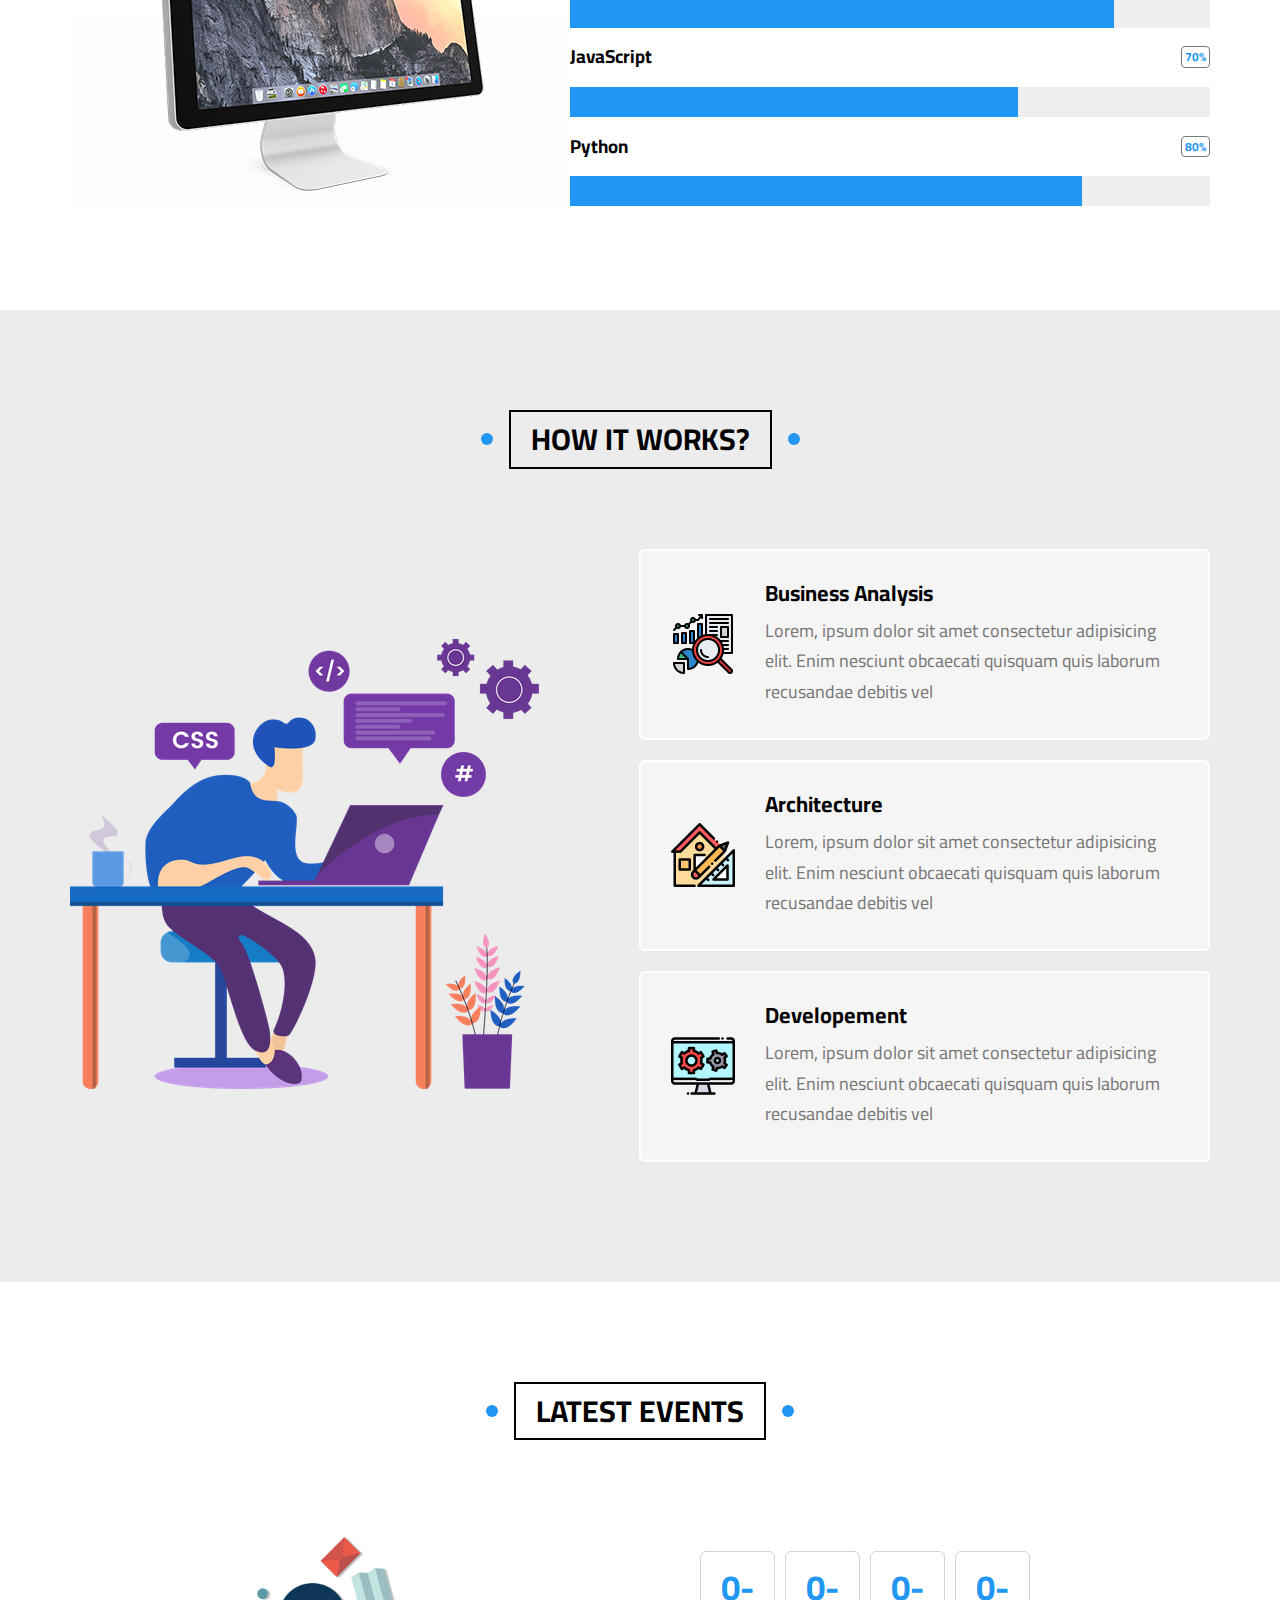
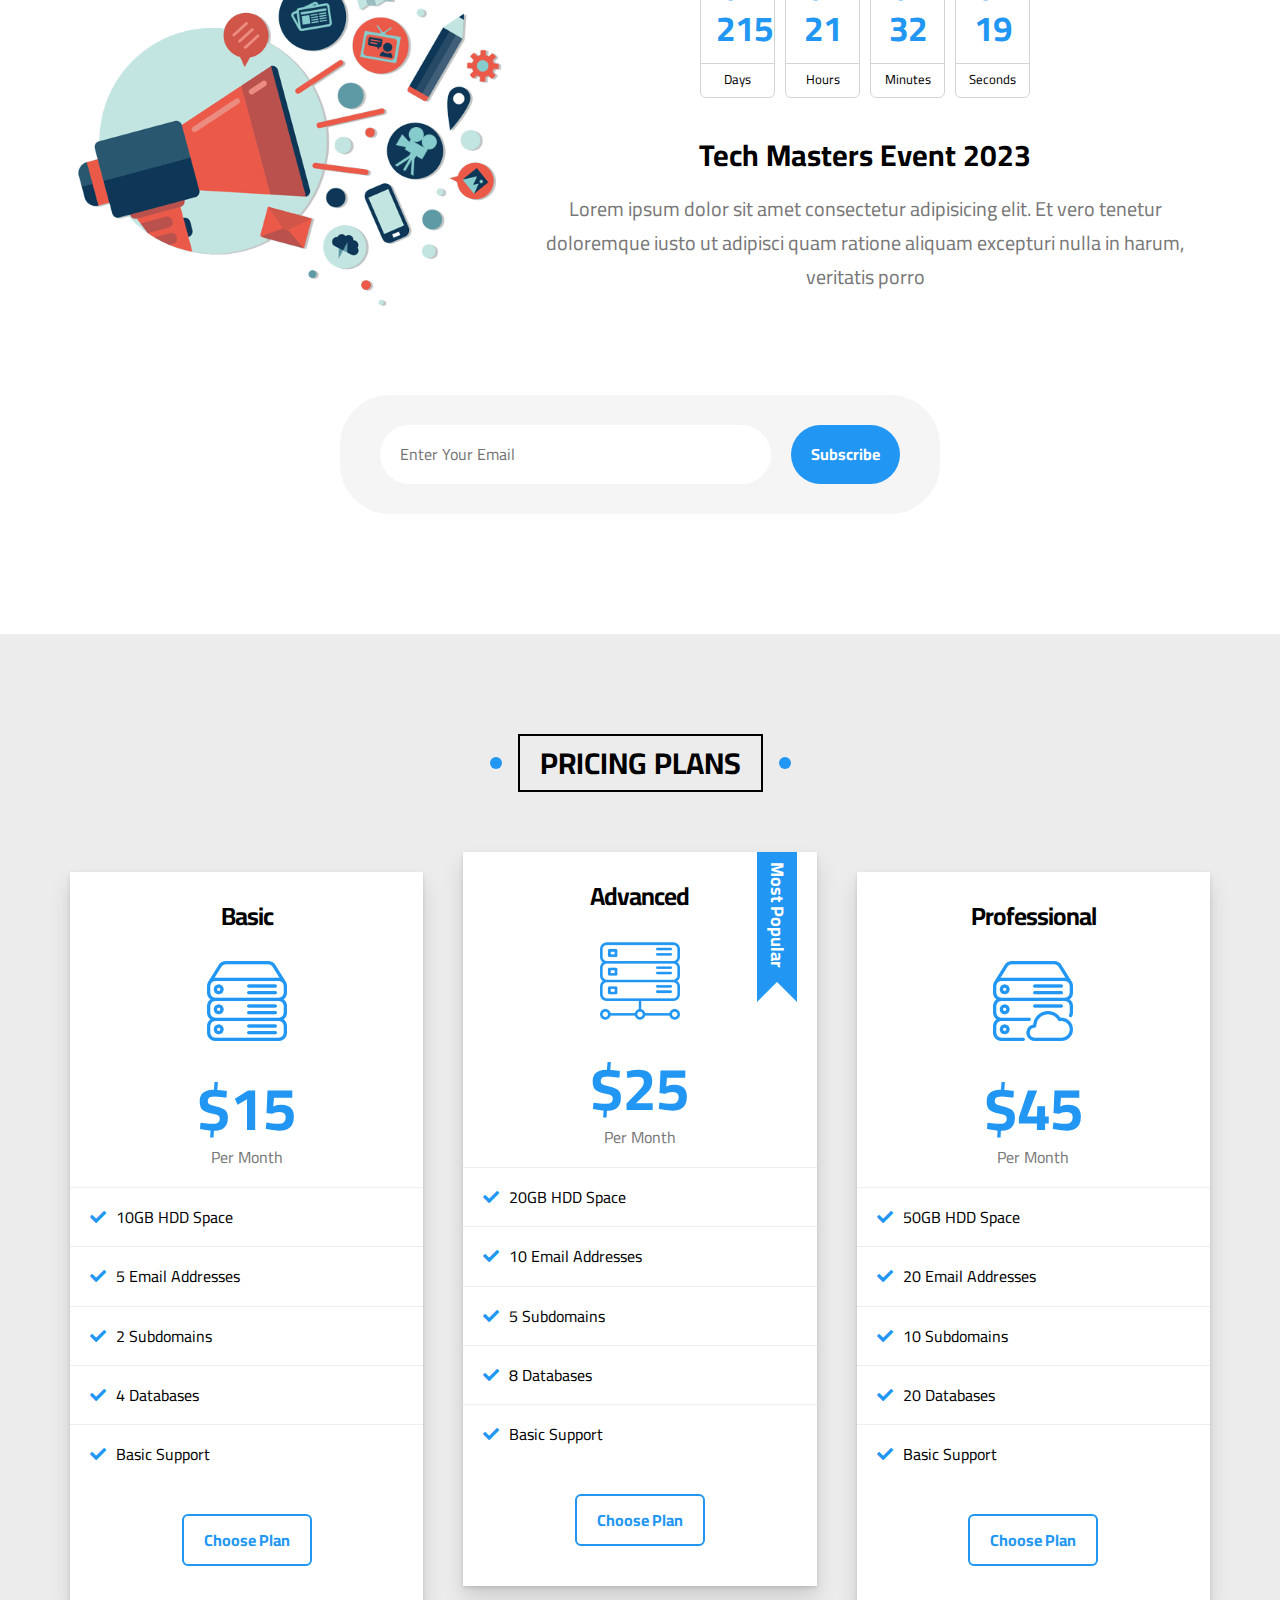
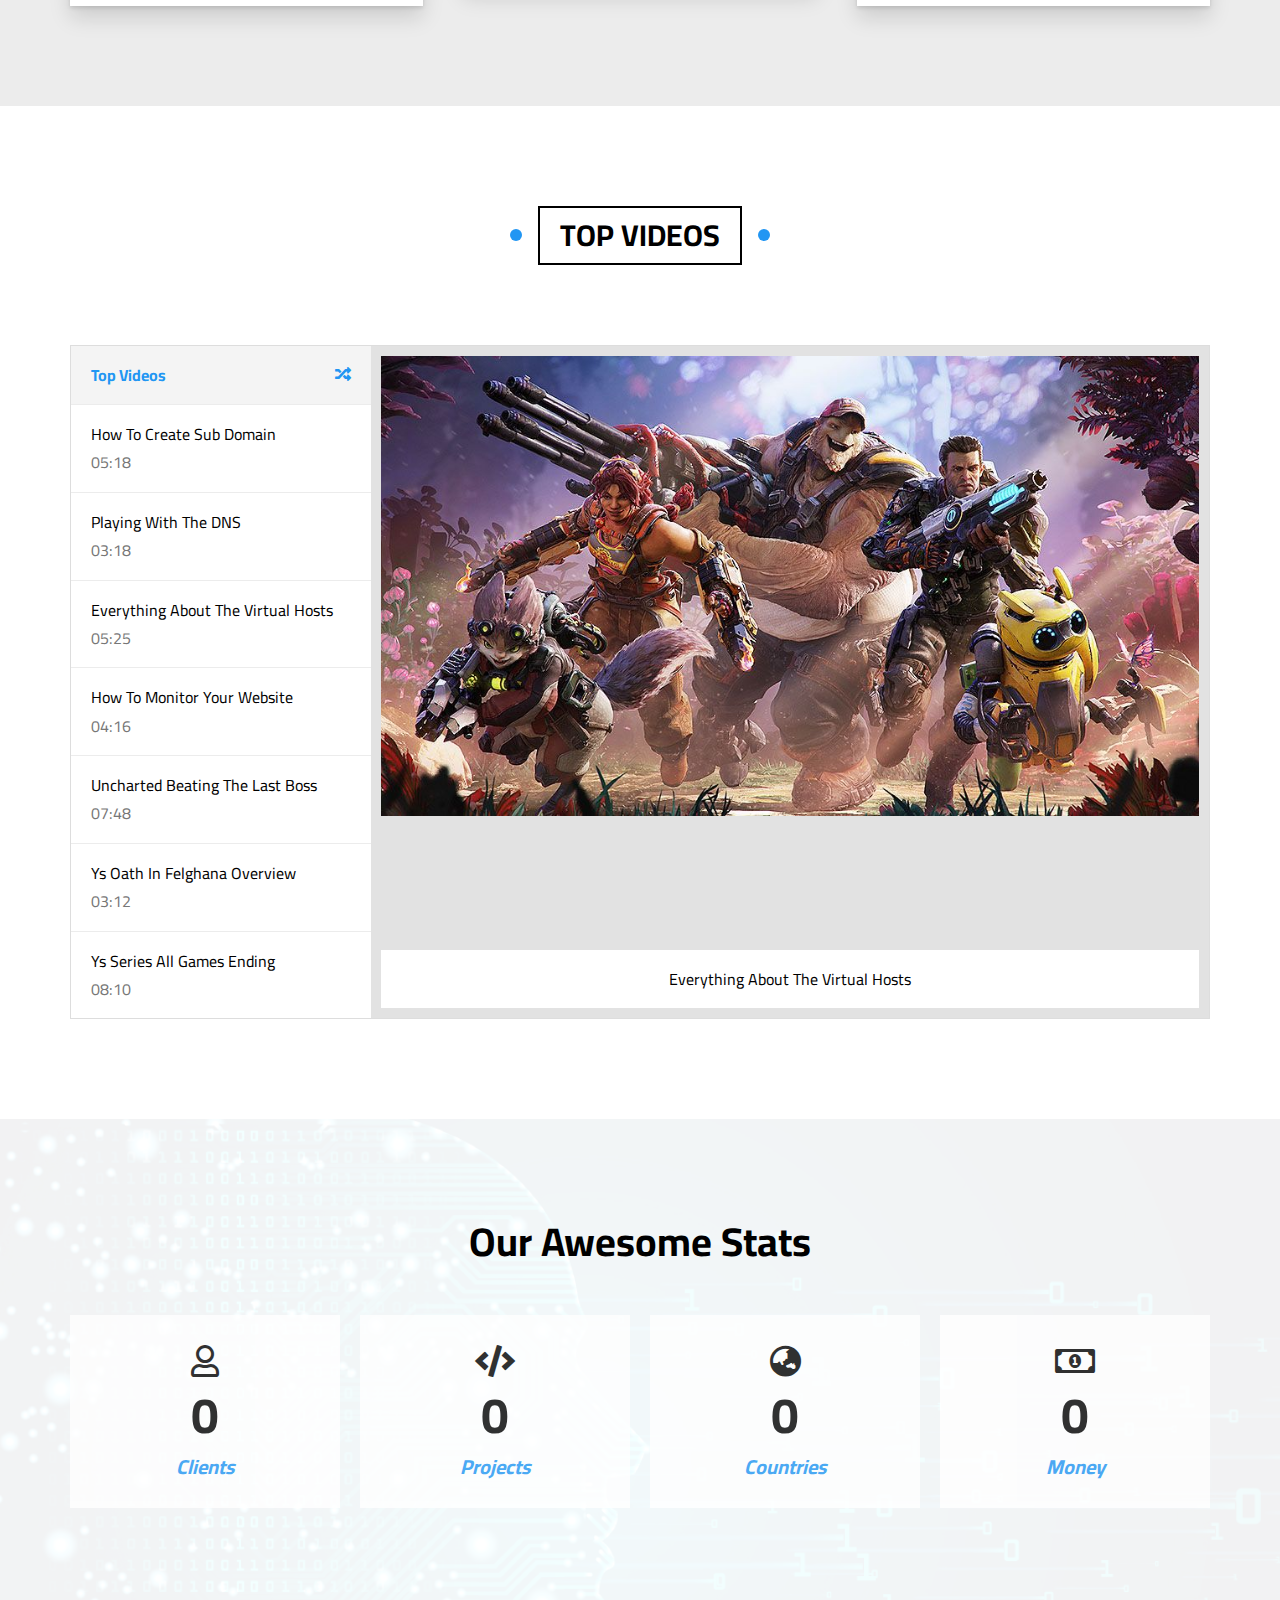
==== commit 1eb33b59: "Pricing & Top Vid & Our Awesome" ====
--- a/index.html
+++ b/index.html
@@ -58,7 +58,7 @@
                                 <a href="#pricing"><i class="fas fa-server fa-fw"></i> Pricing Plans</a>
                             </li>
                             <li>
-                                <a href="#video"><i class="far fa-play-circle fa-fw"></i> Top Videos</a>
+                                <a href="#videos"><i class="far fa-play-circle fa-fw"></i> Top Videos</a>
                             </li>
                             <li>
                                 <a href="#stats"><i class="far fa-chart-bar fa-fw"></i> Stats</a>
@@ -685,7 +685,8 @@
                 <h2 class="title">
                     Tech Masters Event 2023
                 </h2>
-                <p class="description">Lorem ipsum dolor sit amet consectetur adipisicing elit. Et vero tenetur doloremque iusto ut adipisci quam ratione aliquam excepturi nulla in harum, veritatis porro</p>
+                <p class="description">Lorem ipsum dolor sit amet consectetur adipisicing elit. Et vero tenetur
+                    doloremque iusto ut adipisci quam ratione aliquam excepturi nulla in harum, veritatis porro</p>
             </div>
             <div class="subscribe">
                 <form action="">
@@ -696,6 +697,118 @@
         </div>
     </div>
     <!-- End Events -->
+    <!-- Start Pricing -->
+    <div class="pricing" id="pricing">
+        <h2 class="main-title">Pricing Plans</h2>
+        <div class="container">
+            <div class="box">
+                <div class="title">Basic</div>
+                <img src="imgs/hosting-basic.png" alt="">
+                <div class="price">
+                    <span class="amount">$15</span>
+                    <span class="time">Per Month</span>
+                </div>
+                <ul>
+                    <li>10GB HDD Space</li>
+                    <li>5 Email Addresses</li>
+                    <li>2 Subdomains</li>
+                    <li>4 Databases</li>
+                    <li>Basic Support</li>
+                </ul>
+                <a href="">Choose Plan</a>
+            </div>
+            <div class="box popular">
+                <div class="label">Most Popular</div>
+                <div class="title">Advanced</div>
+                <img src="imgs/hosting-advanced.png" alt="">
+                <div class="price">
+                    <span class="amount">$25</span>
+                    <span class="time">Per Month</span>
+                </div>
+                <ul>
+                    <li>20GB HDD Space</li>
+                    <li>10 Email Addresses</li>
+                    <li>5 Subdomains</li>
+                    <li>8 Databases</li>
+                    <li>Basic Support</li>
+                </ul>
+                <a href="">Choose Plan</a>
+            </div>
+            <div class="box">
+                <div class="title">Professional</div>
+                <img src="imgs/hosting-professional.png" alt="">
+                <div class="price">
+                    <span class="amount">$45</span>
+                    <span class="time">Per Month</span>
+                </div>
+                <ul>
+                    <li>50GB HDD Space</li>
+                    <li>20 Email Addresses</li>
+                    <li>10 Subdomains</li>
+                    <li>20 Databases</li>
+                    <li>Basic Support</li>
+                </ul>
+                <a href="">Choose Plan</a>
+            </div>
+        </div>
+    </div>
+    <!-- End Pricing -->
+    <!-- Start video Section -->
+    <div class="videos" id="videos">
+        <h2 class="main-title">Top Videos</h2>
+        <div class="container">
+            <div class="holder">
+                <div class="list">
+                    <div class="name">
+                        Top Videos
+                        <i class="fas fa-random"></i>
+                    </div>
+                    <ul>
+                        <li>How To Create Sub Domain<span>05:18</span></li>
+                        <li>Playing With The DNS <span>03:18</span></li>
+                        <li>Everything About The Virtual Hosts <span>05:25</span></li>
+                        <li>How To Monitor Your Website <span>04:16</span></li>
+                        <li>Uncharted Beating The Last Boss <span>07:48</span></li>
+                        <li>Ys Oath In Felghana Overview <span>03:12</span></li>
+                        <li>Ys Series All Games Ending <span>08:10</span></li>
+                    </ul>
+                </div>
+                <div class="preview">
+                    <img src="imgs/video-preview.jpg" alt="">
+                    <div class="info">
+                        Everything About The Virtual Hosts</div>
+                </div>
+            </div>
+        </div>
+    </div>
+    <!-- End video Section -->
+    <!-- Start Stats -->
+    <div class="stats">
+        <h2>Our Awesome Stats</h2>
+        <div class="container">
+            <div class="box">
+                <i class="far fa-user fa-2x fa-fw"></i>
+                <span class="number" data-goal="150">0</span>
+                <span class="text">Clients</span>
+            </div>
+            <div class="box">
+                <i class="fas fa-code fa-2x fa-fw"></i>
+                <span class="number" data-goal="135">0</span>
+                <span class="text">Projects</span>
+            </div>
+            <div class="box">
+                <i class="fas fa-globe-asia fa-2x fa-fw"></i>
+                <span class="number" data-goal="50">0</span>
+                <span class="text">Countries</span>
+            </div>
+            <div class="box">
+                <i class="far fa-money-bill-alt fa-2x fa-fw"></i>
+                <span class="number" data-goal="500">0</span>
+                <span class="text">Money</span>
+            </div>
+        </div>
+    </div>
+    <!-- End Stats -->
 </body>
 
-</html>
+</html>--- a/css/walid.css
+++ b/css/walid.css
@@ -1395,10 +1395,331 @@
 .events .subscribe form input[type="submit"]:hover {
   background-color: var(--main-color-alt);
 }
-
-
-
 /* End Events */
+/* Start Pricing */
+.pricing {
+  padding-top: var(--main-padding);
+  padding-bottom: var(--main-padding);
+  position: relative;
+  background-color: var(--section-background);
+}
+
+.pricing .container {
+  display: grid;
+  grid-template-columns: repeat(auto-fill, minmax(300px, 1fr));
+  gap: 40px;
+}
+
+.pricing .box {
+  position: relative;
+  background-color: white;
+  text-align: center;
+  box-shadow: 0px 12px 20px 0px rgba(0, 0, 0, 13%), 0px 2px 4px 0px rgba(0, 0, 0, 12%);
+  z-index: 1;
+}
+
+.pricing .box::before,
+.pricing .box::after {
+  content: '';
+  width: 0px;
+  height: 50%;
+  z-index: -1;
+  background-color: #f6f6f6;
+  position: absolute;
+  transition: var(--main-transition-duration);
+  -webkit-transition: var(--main-transition-duration);
+  -moz-transition: var(--main-transition-duration);
+  -ms-transition: var(--main-transition-duration);
+  -o-transition: var(--main-transition-duration);
+}
+
+.pricing .box::before {
+  top: 0;
+  left: 0;
+}
+
+.pricing .box::after {
+  bottom: 0;
+  right: 0;
+}
+
+.pricing .box:hover::before,
+.pricing .box:hover::after {
+  width: 100%;
+}
+
+@media (min-width: 1200px) {
+  .pricing .box.popular {
+    top: -20px;
+  }
+}
+
+.pricing .box.popular .label {
+  position: absolute;
+  writing-mode: vertical-rl;
+  -webkit-writing-mode: vertical-rl;
+  -ms-writing-mode: vertical-rl;
+  background-color: var(--main-color);
+  color: white;
+  font-weight: bold;
+  padding: 10px 10px 35px 10px;
+  font-size: 18px;
+  right: 20px;
+  width: 40px;
+}
+
+.pricing .box.popular .label::before {
+  content: '';
+  position: absolute;
+  bottom: 0;
+  right: 0;
+  border-style: solid;
+  border-color: transparent transparent white transparent;
+  border-width: 20px;
+}
+
+.pricing .box .title {
+  font-weight: bold;
+  margin: 30px 0;
+  font-size: 25px;
+  letter-spacing: -1px;
+}
+
+.pricing .box img {
+  width: 80px;
+  margin-bottom: 30px;
+
+}
+
+.pricing .box .price {
+  margin-bottom: 20px;
+}
+
+.pricing .box .amount {
+  display: block;
+  font-size: 60px;
+  font-weight: bold;
+  margin-bottom: 5px;
+  color: var(--main-color);
+}
+
+.pricing .box .time {
+  color: #777;
+}
+
+.pricing .box ul {
+  text-align: left;
+}
+
+.pricing .box ul li {
+  padding: 20px;
+  border-top: 1px solid #EEE;
+}
+
+.pricing .box ul li::before {
+  content: '\f00c';
+  font-family: "Font Awesome 5 Free";
+  margin-right: 10px;
+  font-weight: 900;
+  color: var(--main-color);
+}
+
+.pricing .box a {
+  display: block;
+  width: fit-content;
+  border: 2px solid var(--main-color);
+  color: var(--main-color);
+  margin: 30px auto 40px;
+  padding: 15px 20px;
+  font-weight: bold;
+  transition: var(--main-transition-duration);
+  border-radius: 6px;
+  -webkit-border-radius: 6px;
+  -moz-border-radius: 6px;
+  -ms-border-radius: 6px;
+  -o-border-radius: 6px;
+  -webkit-transition: var(--main-transition-duration);
+  -moz-transition: var(--main-transition-duration);
+  -ms-transition: var(--main-transition-duration);
+  -o-transition: var(--main-transition-duration);
+}
+
+.pricing .box a:hover {
+  background-color: var(--main-color-alt);
+  color: white;
+  border-color: var(--main-color-alt);
+}
+/* End Pricing */
+/* Start video Section */
+.videos {
+  padding-top: var(--main-padding);
+  padding-bottom: var(--main-padding);
+  position: relative;
+}
+
+.videos .holder {
+  display: flex;
+  justify-content: center;
+  background-color: var(--section-background);
+  border: 1px solid #ddd;
+}
+
+@media (max-width: 991px) {
+  .videos .holder {
+    flex-direction: column;
+  }
+}
+
+.videos .holder .list {
+  min-width: 300px;
+  background-color: white;
+}
+
+.videos .holder .list .name {
+  display: flex;
+  justify-content: space-between;
+  padding: 20px;
+  background-color: #f4f4f4;
+  font-weight: bold;
+  color: var(--main-color);
+}
+
+.videos .holder .list ul li {
+  padding: 20px;
+  border-top: 1px solid var(--section-background);
+  cursor: pointer;
+  transition: var(--main-transition-duration);
+  -webkit-transition: var(--main-transition-duration);
+  -moz-transition: var(--main-transition-duration);
+  -ms-transition: var(--main-transition-duration);
+  -o-transition: var(--main-transition-duration);
+}
+
+.videos .holder .list li:hover {
+  background-color: #fafafa;
+  color: var(--main-color);
+}
+
+.videos .holder .list li span {
+  display: block;
+  margin-top: 10px;
+  color: #777;
+}
+
+.videos .holder .preview {
+  background-color: #e2e2e2;
+  padding: 10px;
+  display: flex;
+  flex-direction: column;
+  justify-content: space-between;
+}
+
+.videos .holder .preview img {
+  max-width: 100%;
+}
+
+.videos .holder .preview .info {
+  background-color: white;
+  padding: 20px;
+  margin-top: 10px;
+  text-align: center;
+}
+/* End video Section */
+/* Start Stats */
+.stats {
+  padding-top: var(--main-padding);
+  padding-bottom: var(--main-padding);
+  position: relative;
+  background-image: url(../imgs/stats.jpg);
+  background-size: cover;
+  min-width: 300px;
+}
+
+.stats::before {
+  content: '';
+  position: absolute;
+  left: 0;
+  top: 0;
+  width: 100%;
+  height: 100%;
+  background-color: rgb(255 255 255 / 95%);
+}
+
+.stats h2 {
+  font-weight: bold;
+  font-size: 40px;
+  width: fit-content;
+  margin: 0 auto 50px;
+  position: relative;
+}
+
+.stats .container {
+  display: grid;
+  grid-template-columns: repeat(auto-fill, minmax(250px, 1fr));
+  gap: 20px;
+}
+
+.stats .box {
+  position: relative;
+  background-color: white;
+  padding: 30px 15px;
+  text-align: center;
+  opacity: 0.8;
+  transition: var(--main-transition-duration);
+  -webkit-transition: var(--main-transition-duration);
+  -moz-transition: var(--main-transition-duration);
+  -ms-transition: var(--main-transition-duration);
+  -o-transition: var(--main-transition-duration);
+}
+
+.stats .box:hover {
+  opacity: 1;
+}
+
+.stats .box::before,
+.stats .box::after{
+  content: '';
+  position: absolute;
+  width: 2px;
+  height: 0;
+  background-color: var(--main-color);
+  transition: 1s;
+  -moz-transition: 1s;
+  -ms-transition: 1s;
+  -o-transition: 1s;
+  -webkit-transition: 1s;
+}
+
+.stats .box::before {
+  bottom: 0;
+  left: 0;
+}
+
+.stats .box::after {
+  top: 0;
+  right: 0;
+}
+
+.stats .box:hover::before,
+.stats .box:hover::after{
+  height: 100%;
+}
+
+.stats .box .number {
+  display: block;
+  font-size: 50px;
+  font-weight: bold;
+  margin-top: 10px;
+  margin-bottom: 10px;
+}
+
+.stats .box .text {
+  color: var(--main-color);
+  font-style: italic;
+  font-weight: bold;
+  font-size: 20px;
+}
+/* End Stats */
 /* Start Animation */
 @keyframes up-and-down {
 
@@ -1499,14 +1820,4 @@
   }
 }
 
-/* End Animation */
-/* إخفاء تنسيقات الوصلة */
-.test a {
-  text-decoration: none;
-  color: inherit;
-}
-
-/* إظهار الصورة كروابط */
-.test a img {
-  border: none;
-}+/* End Animation */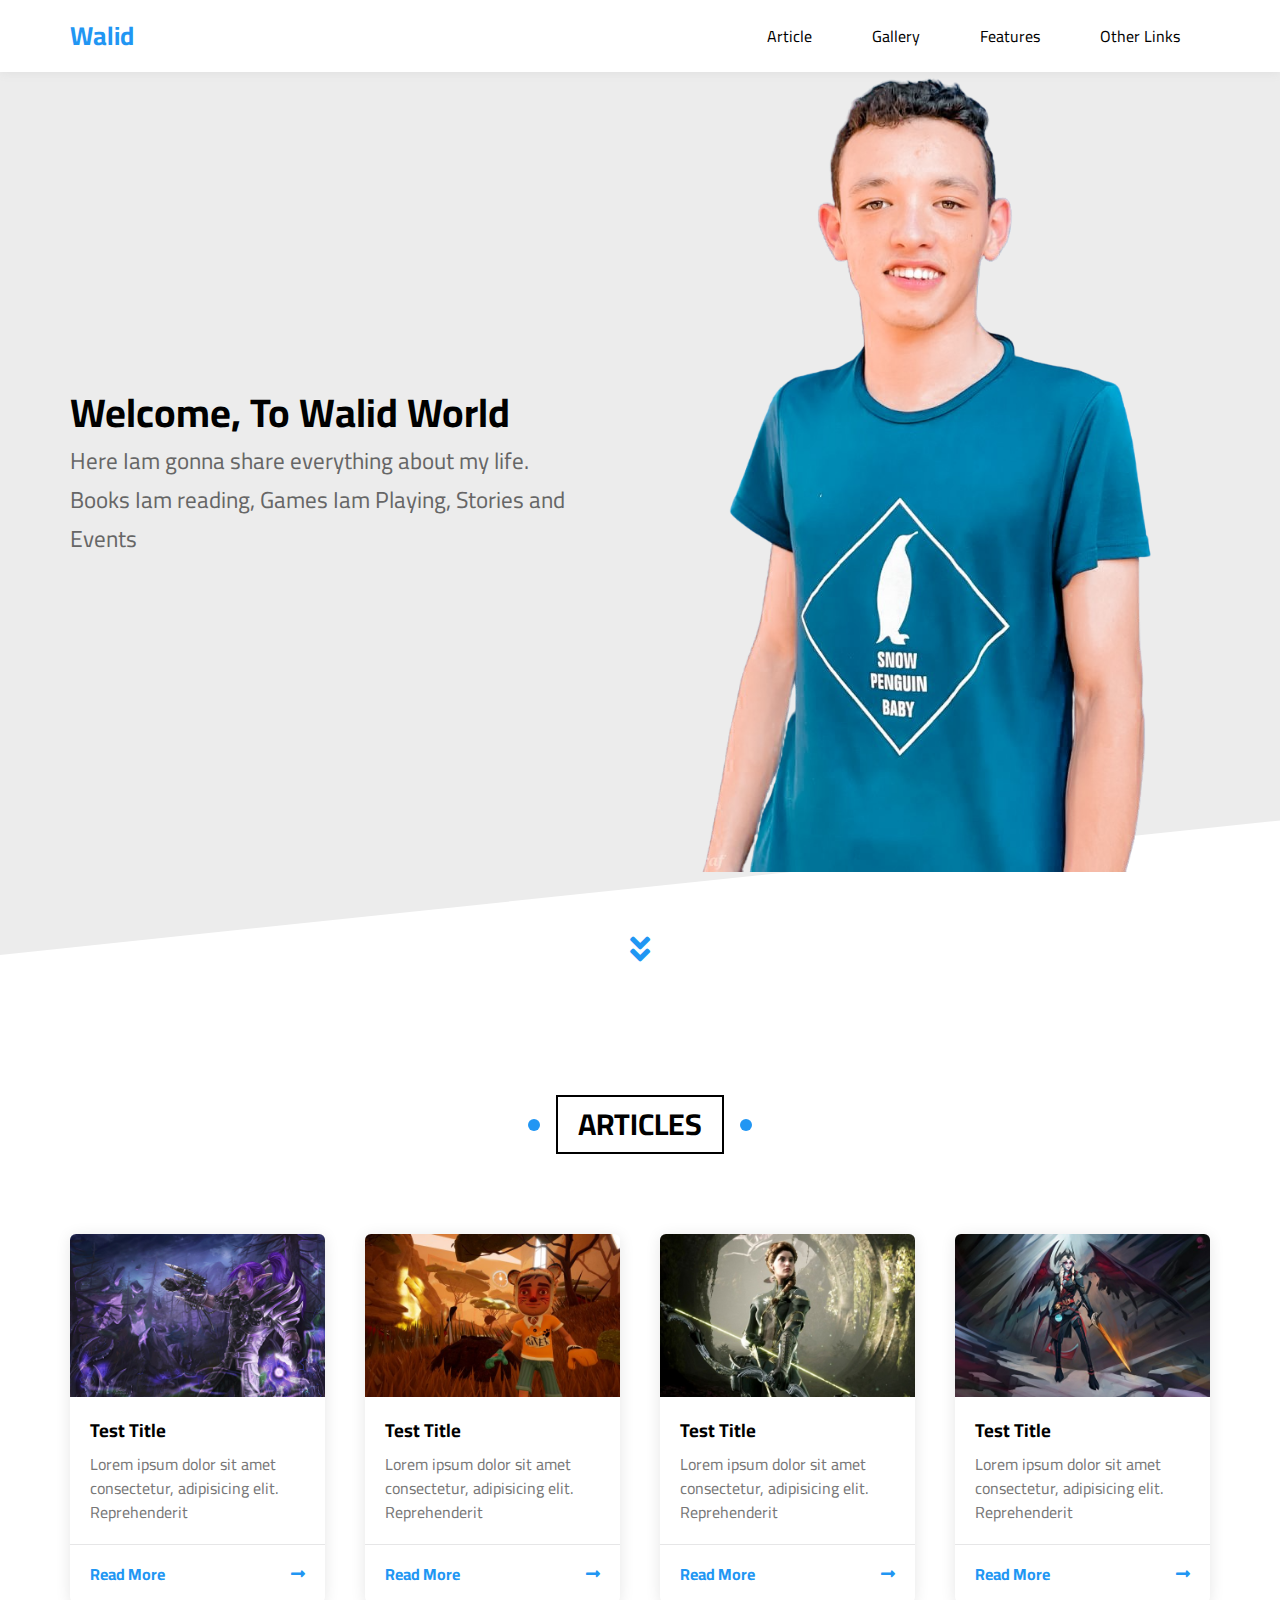
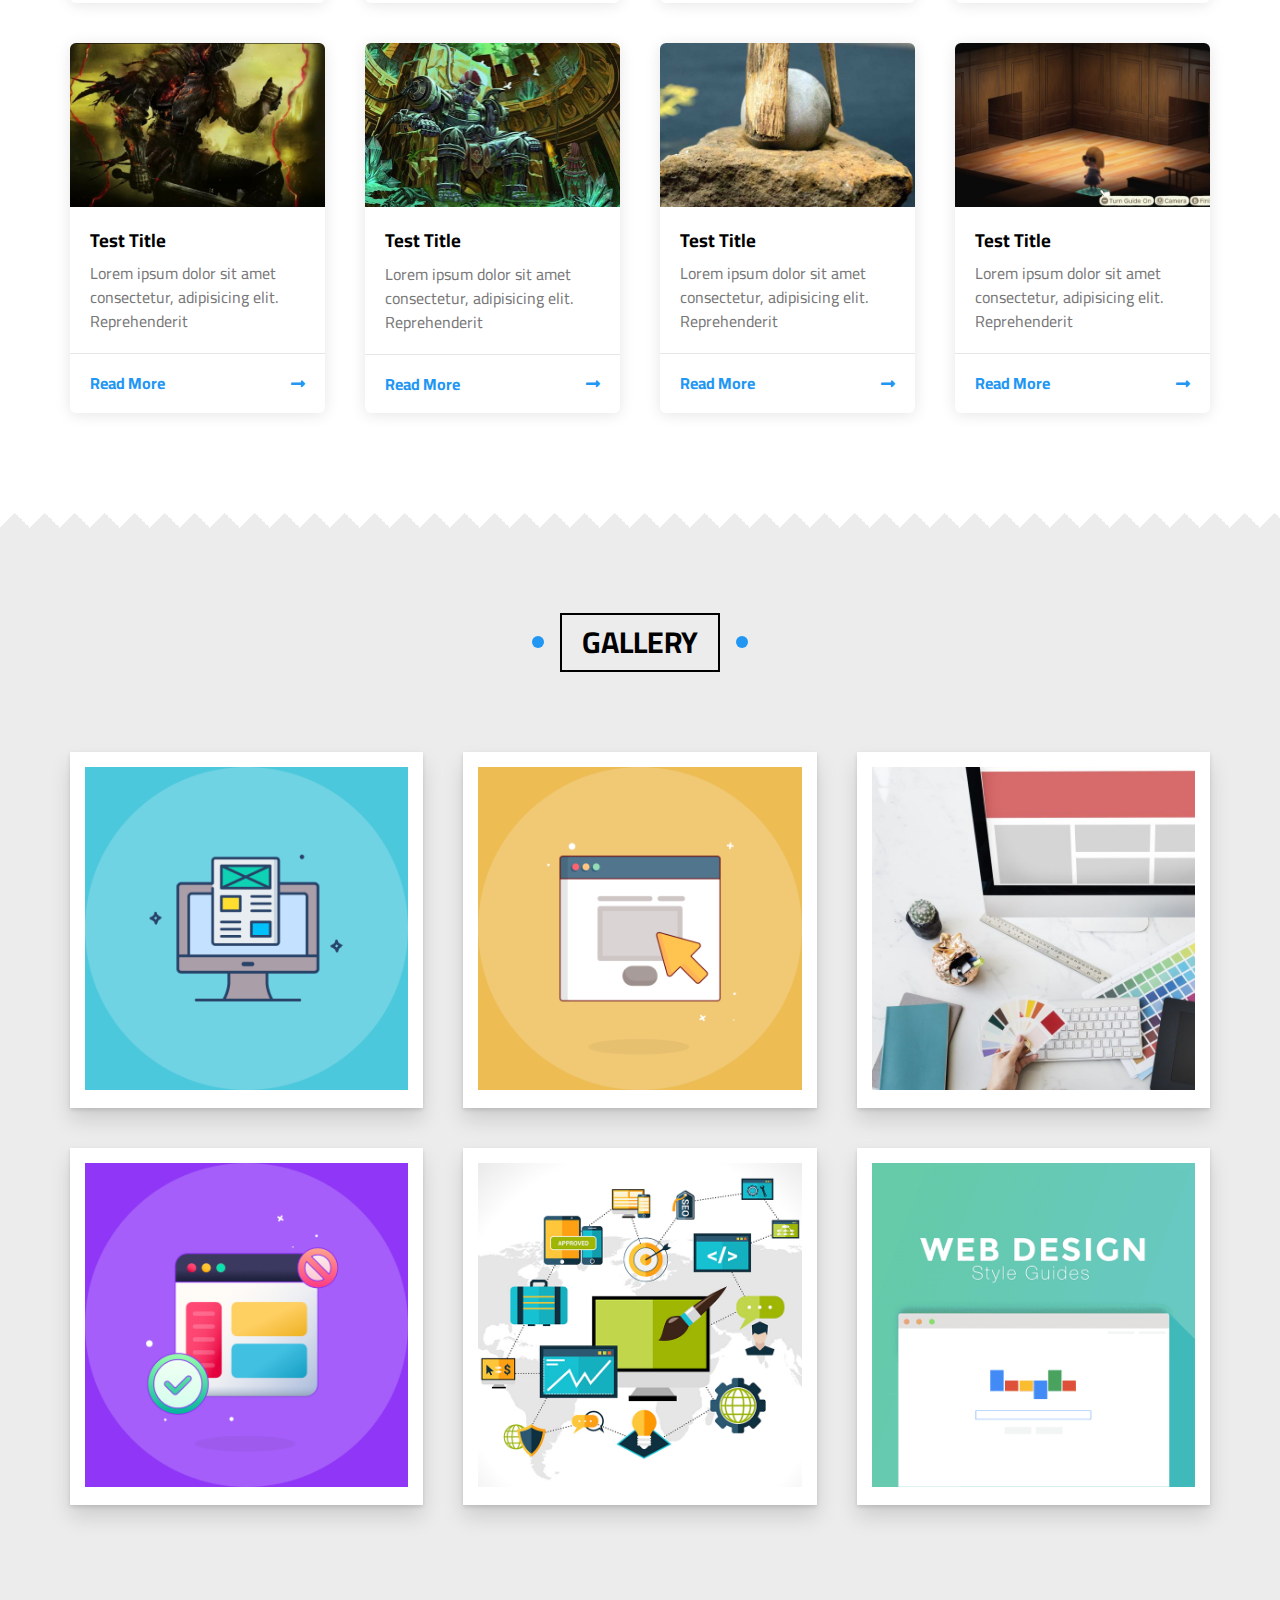
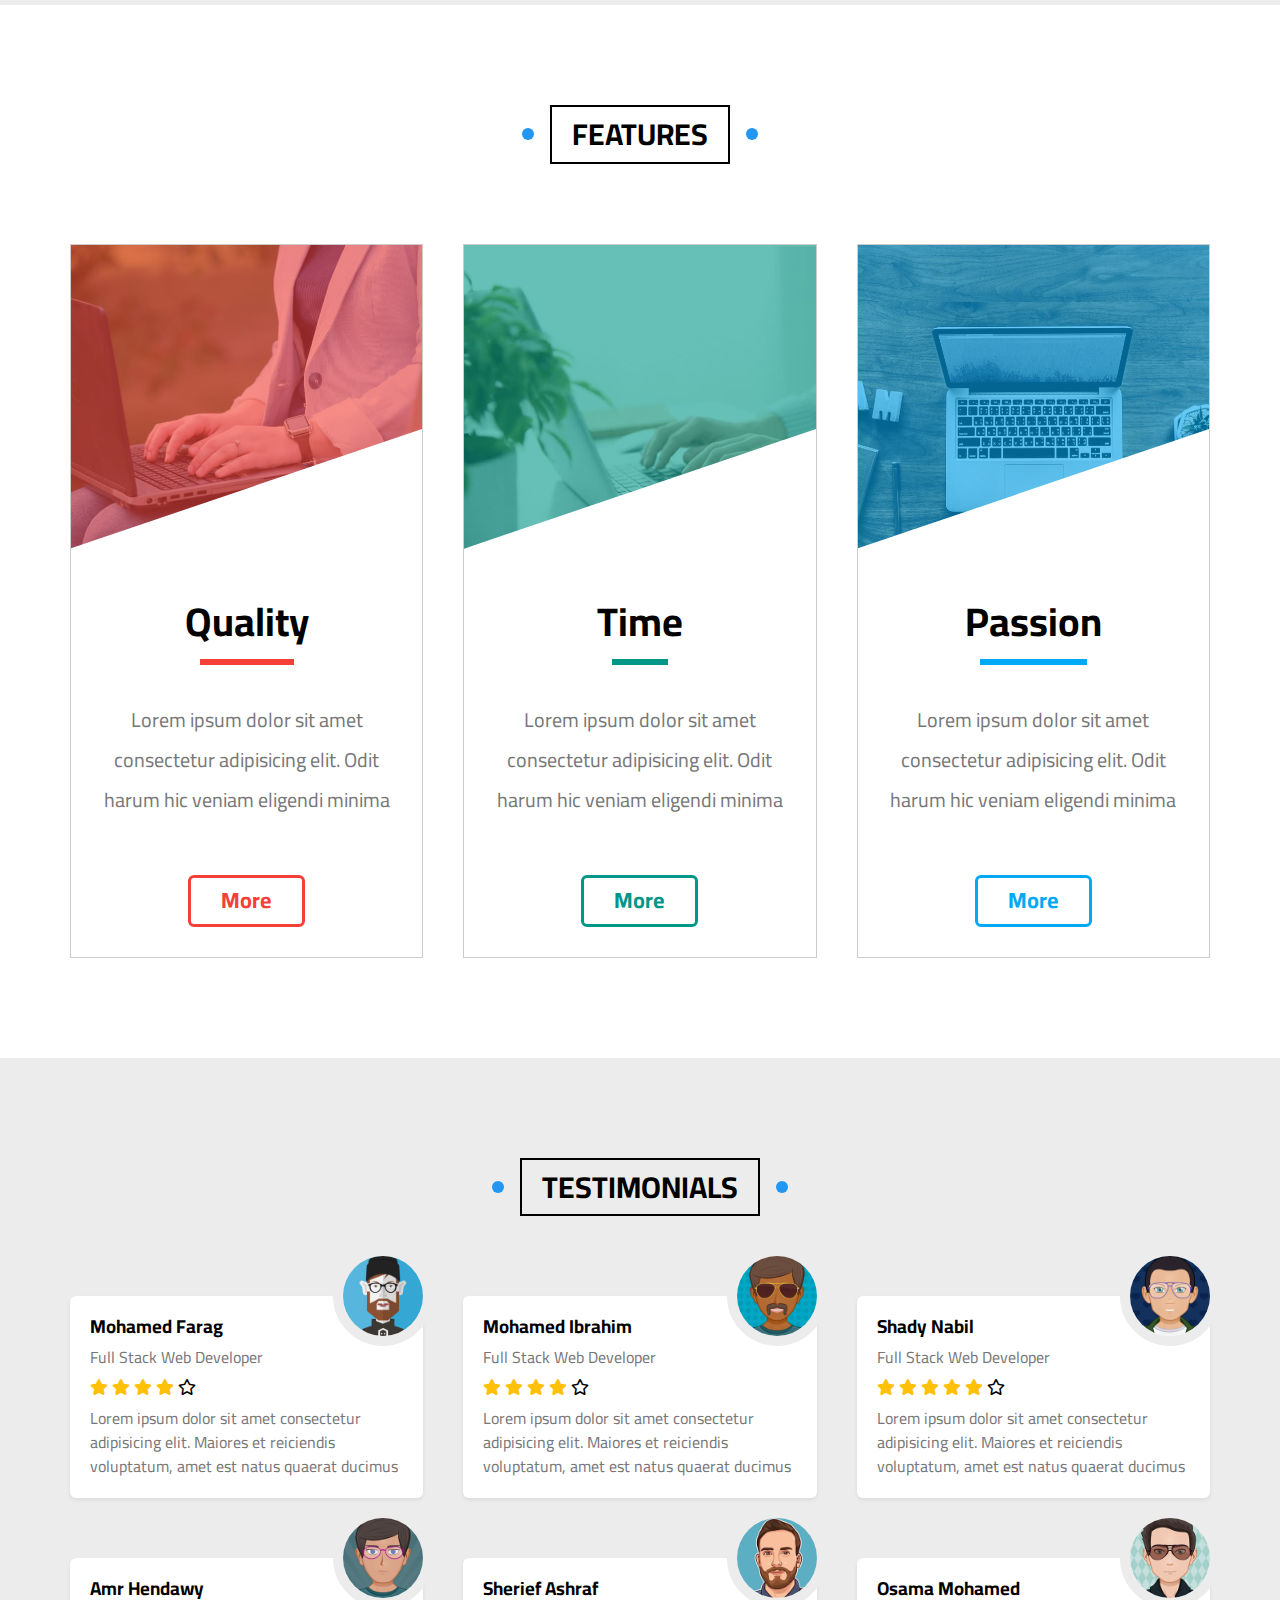
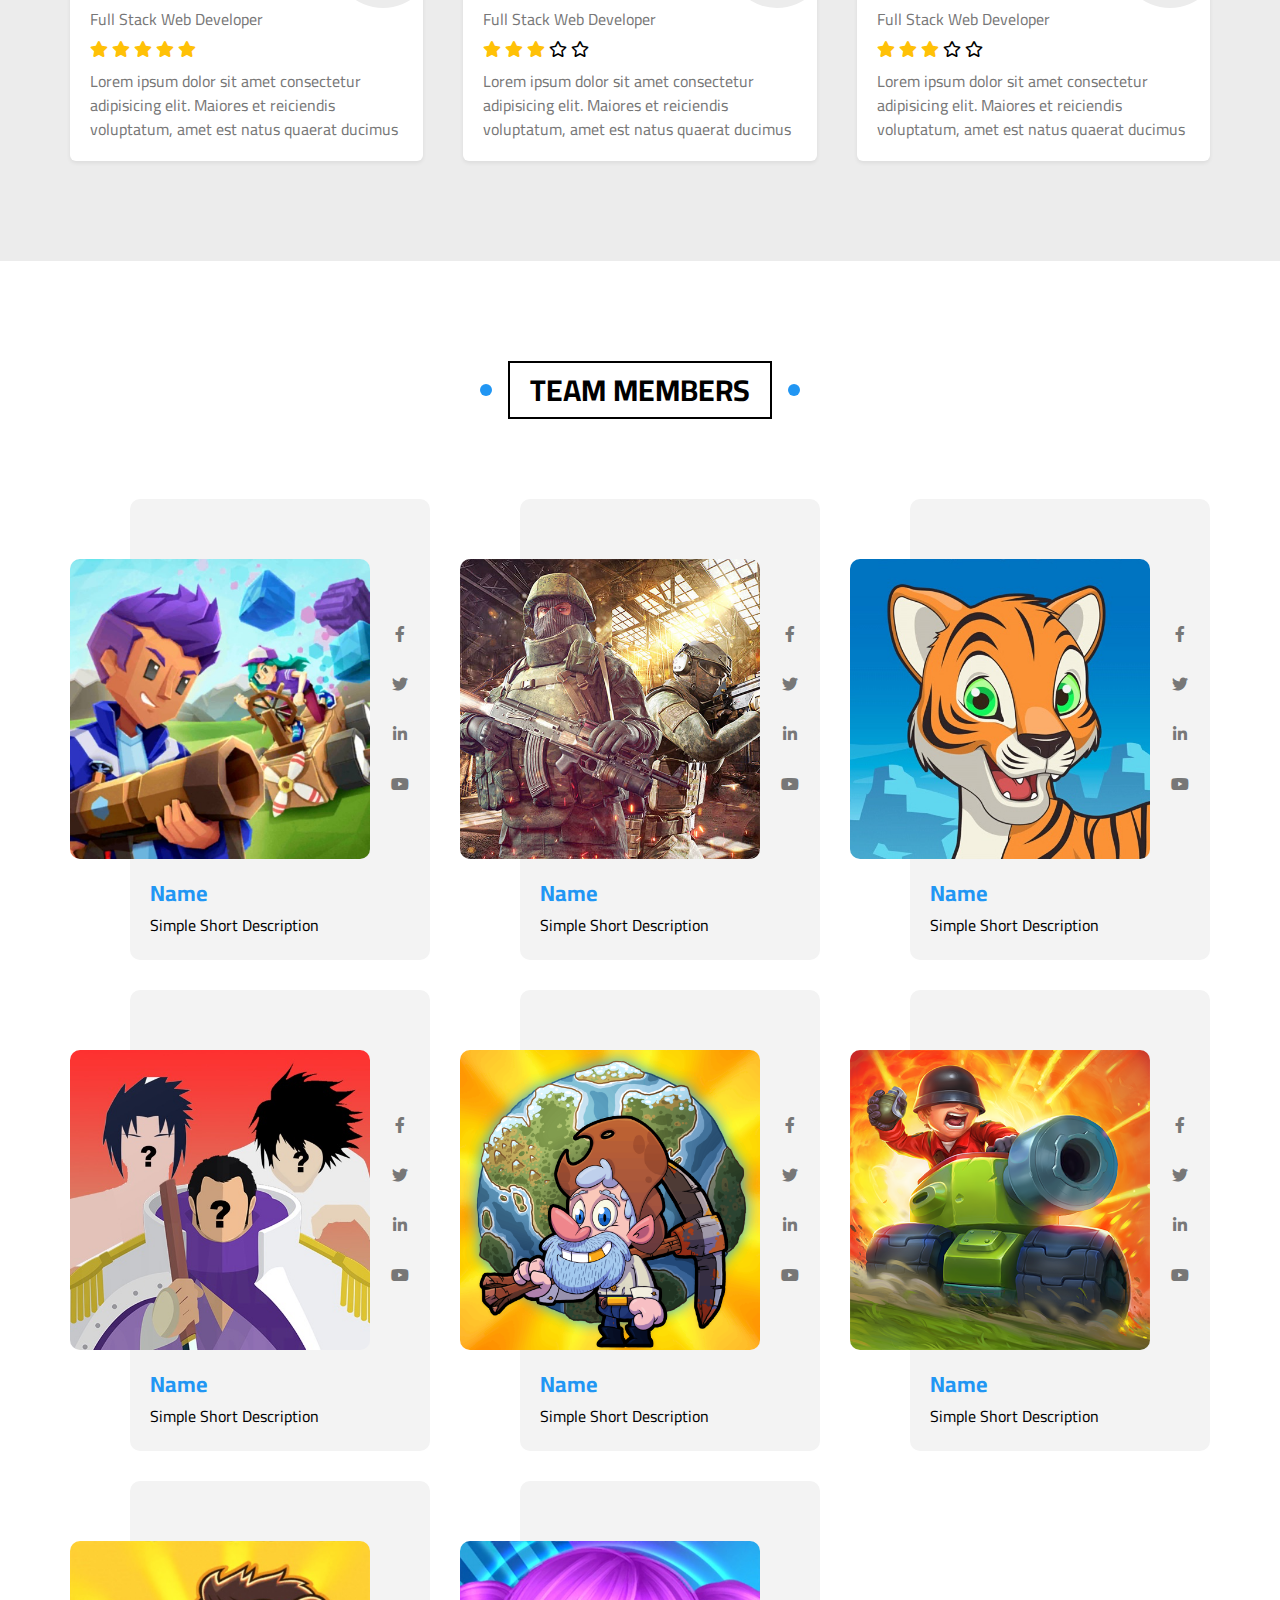
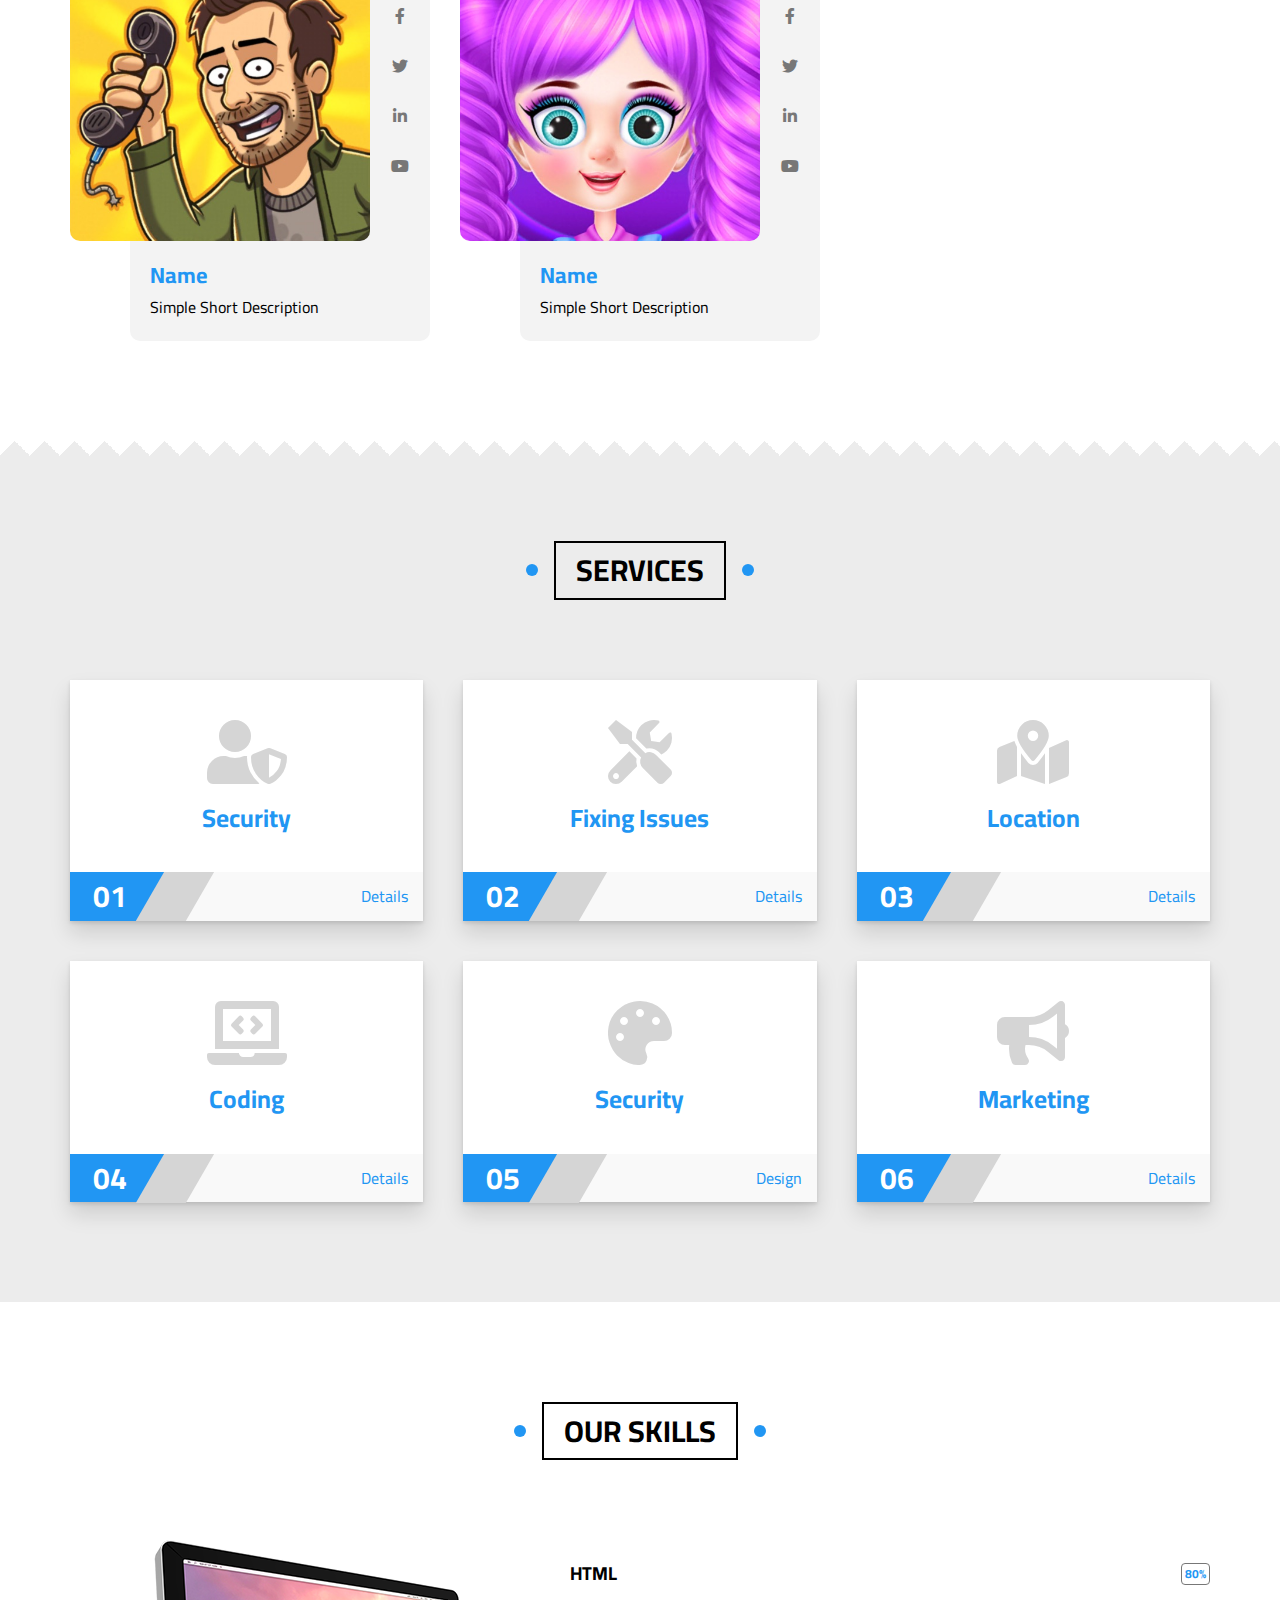
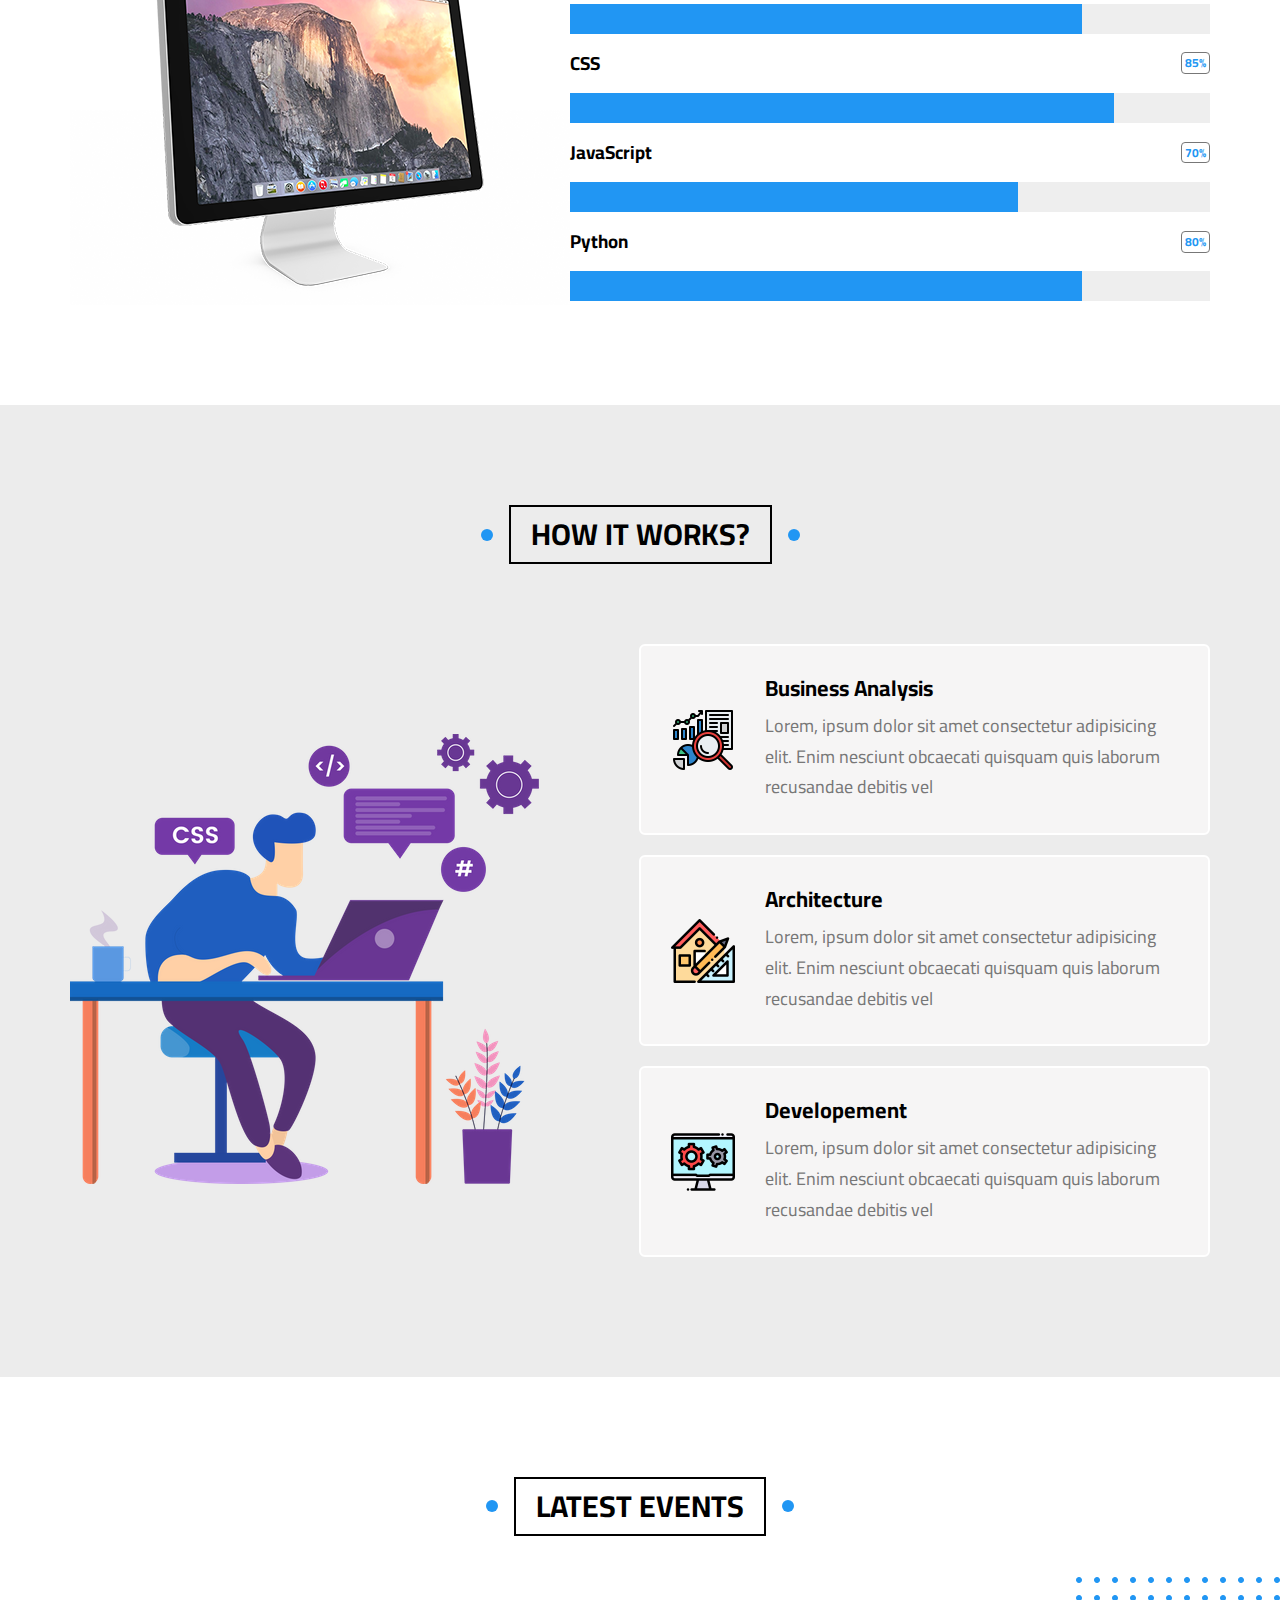
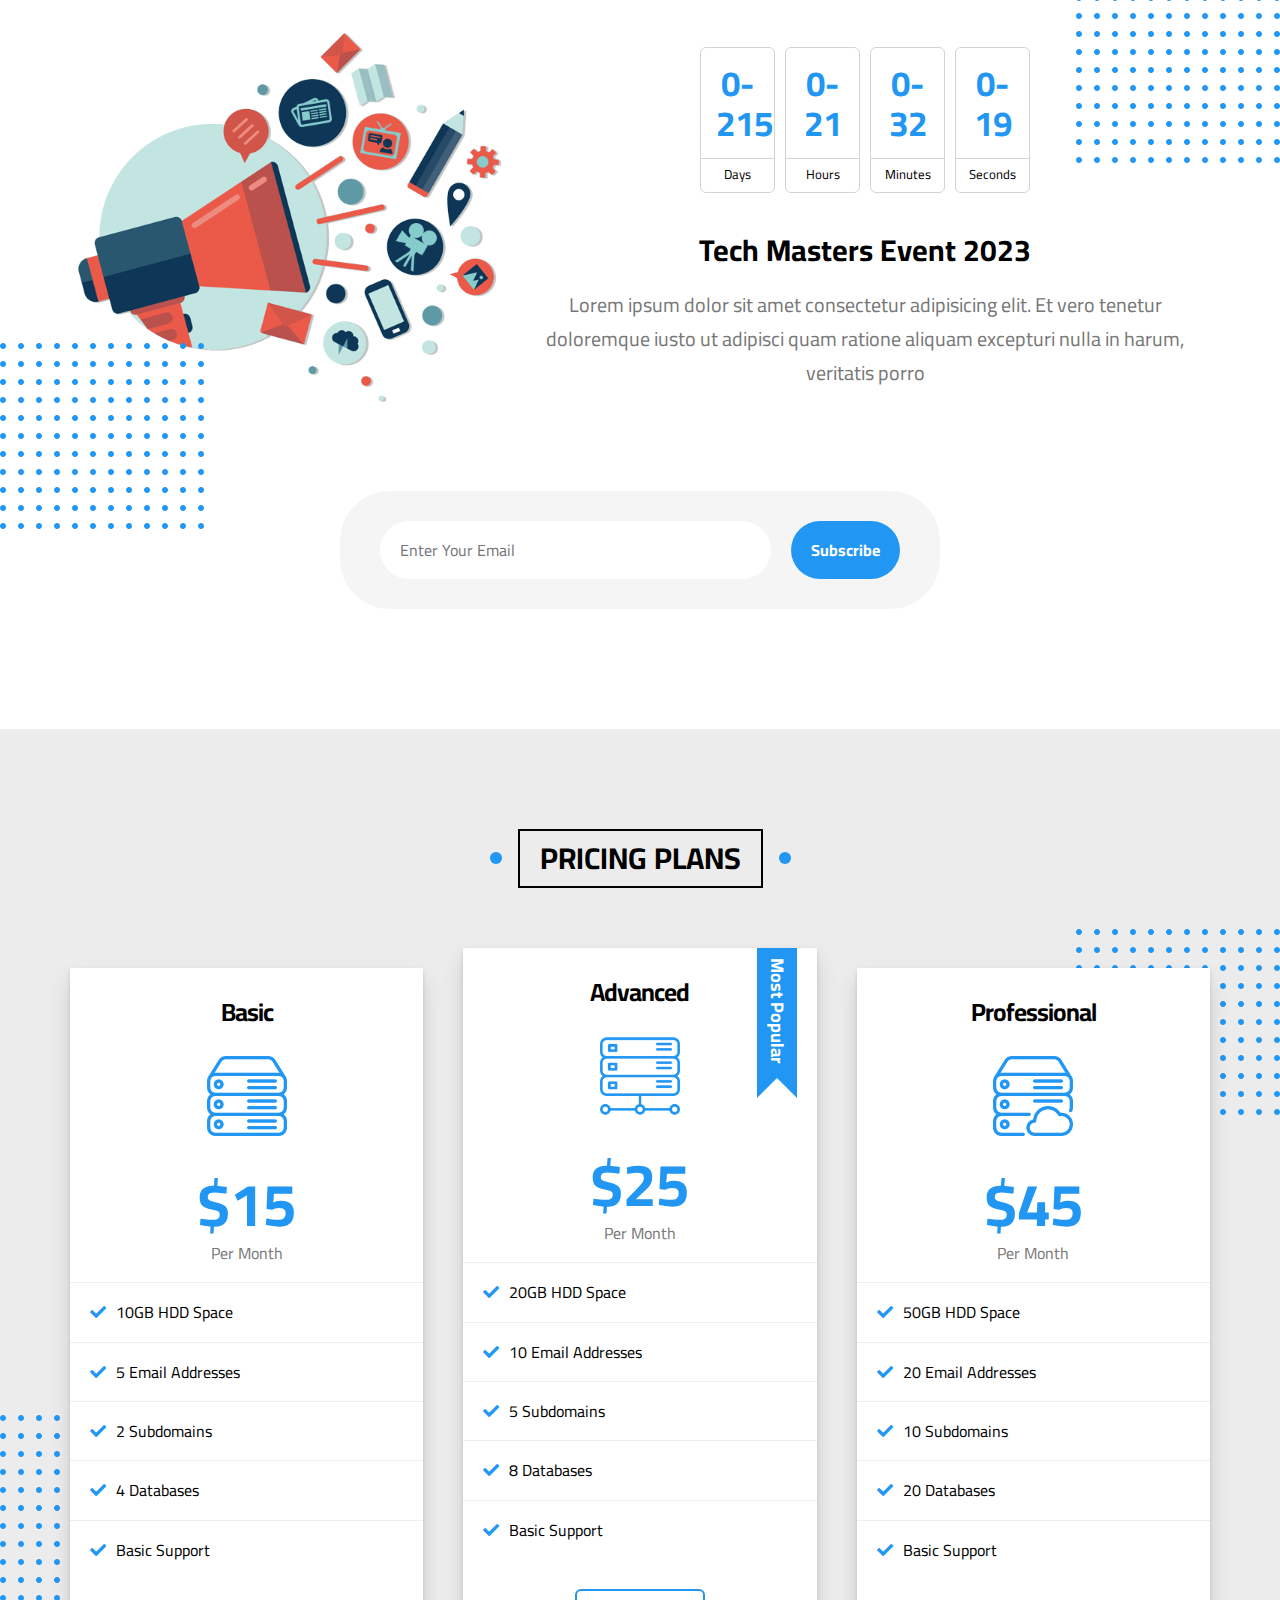
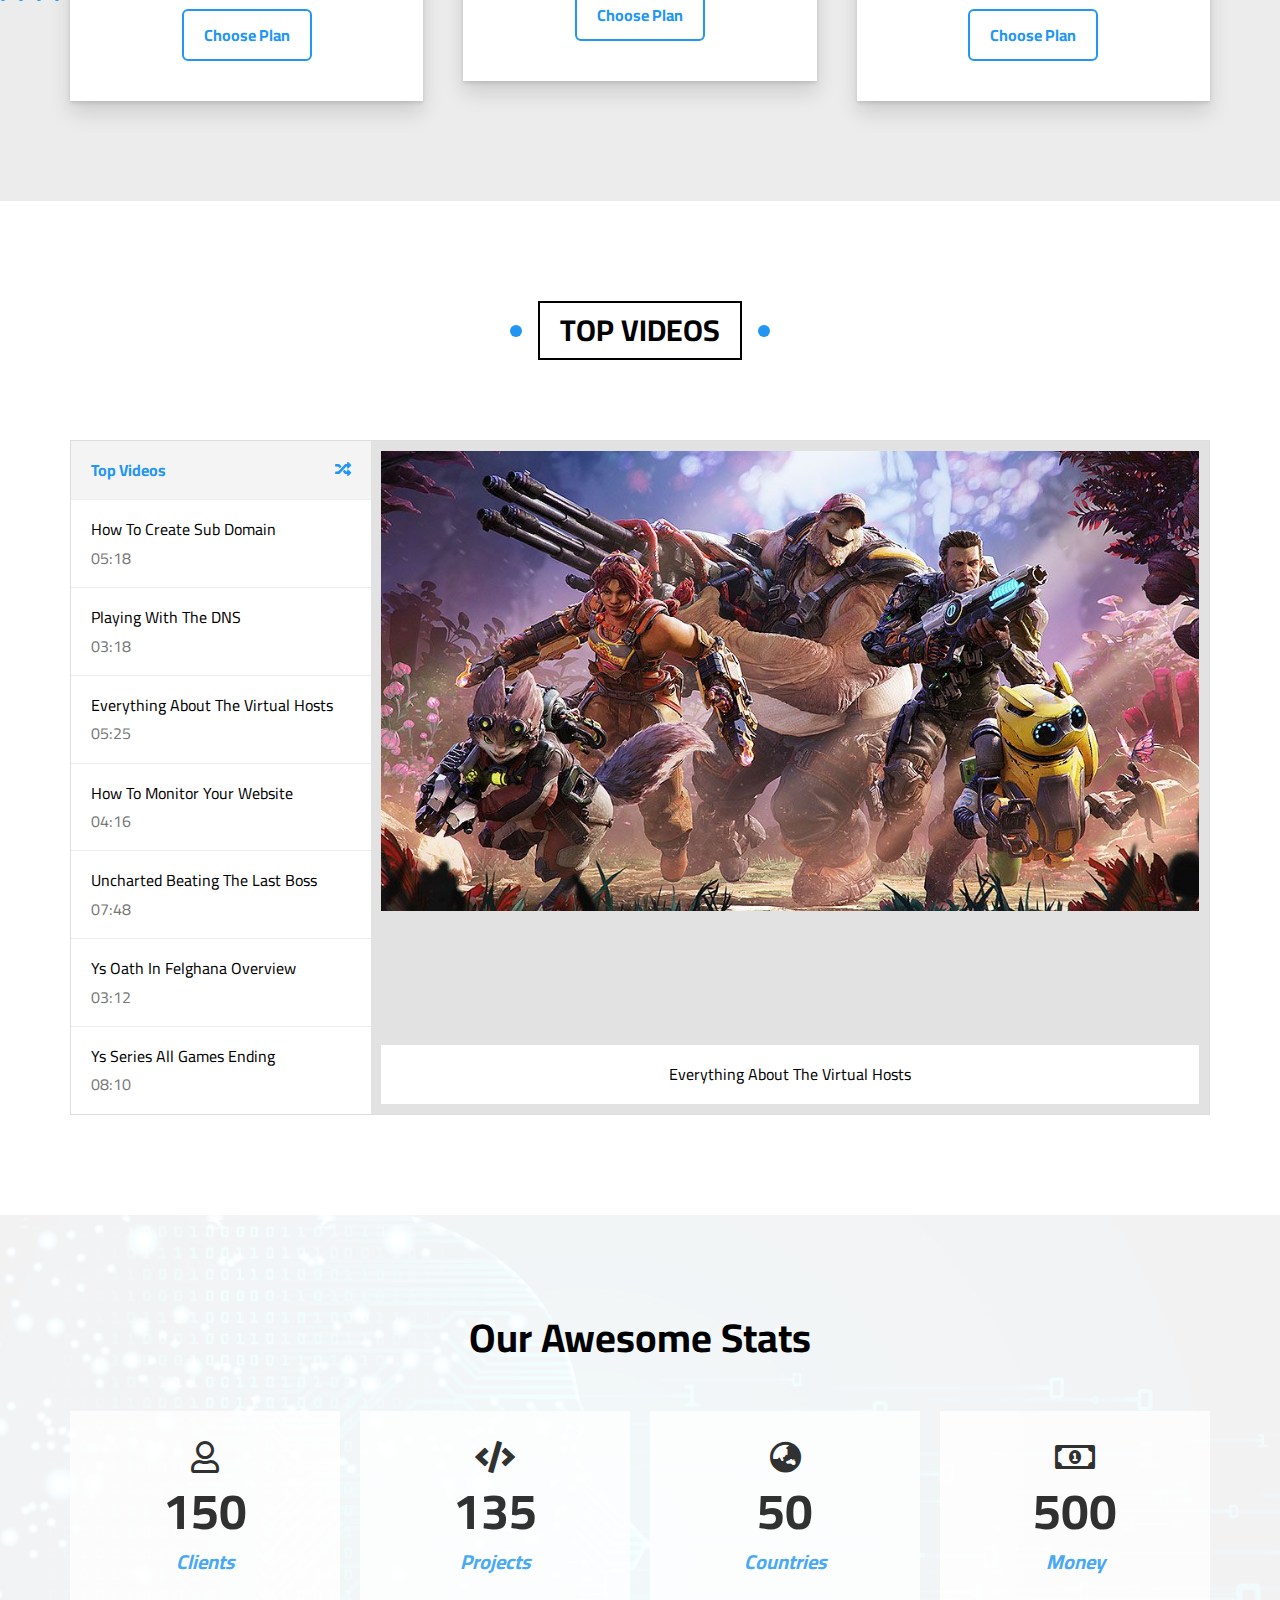
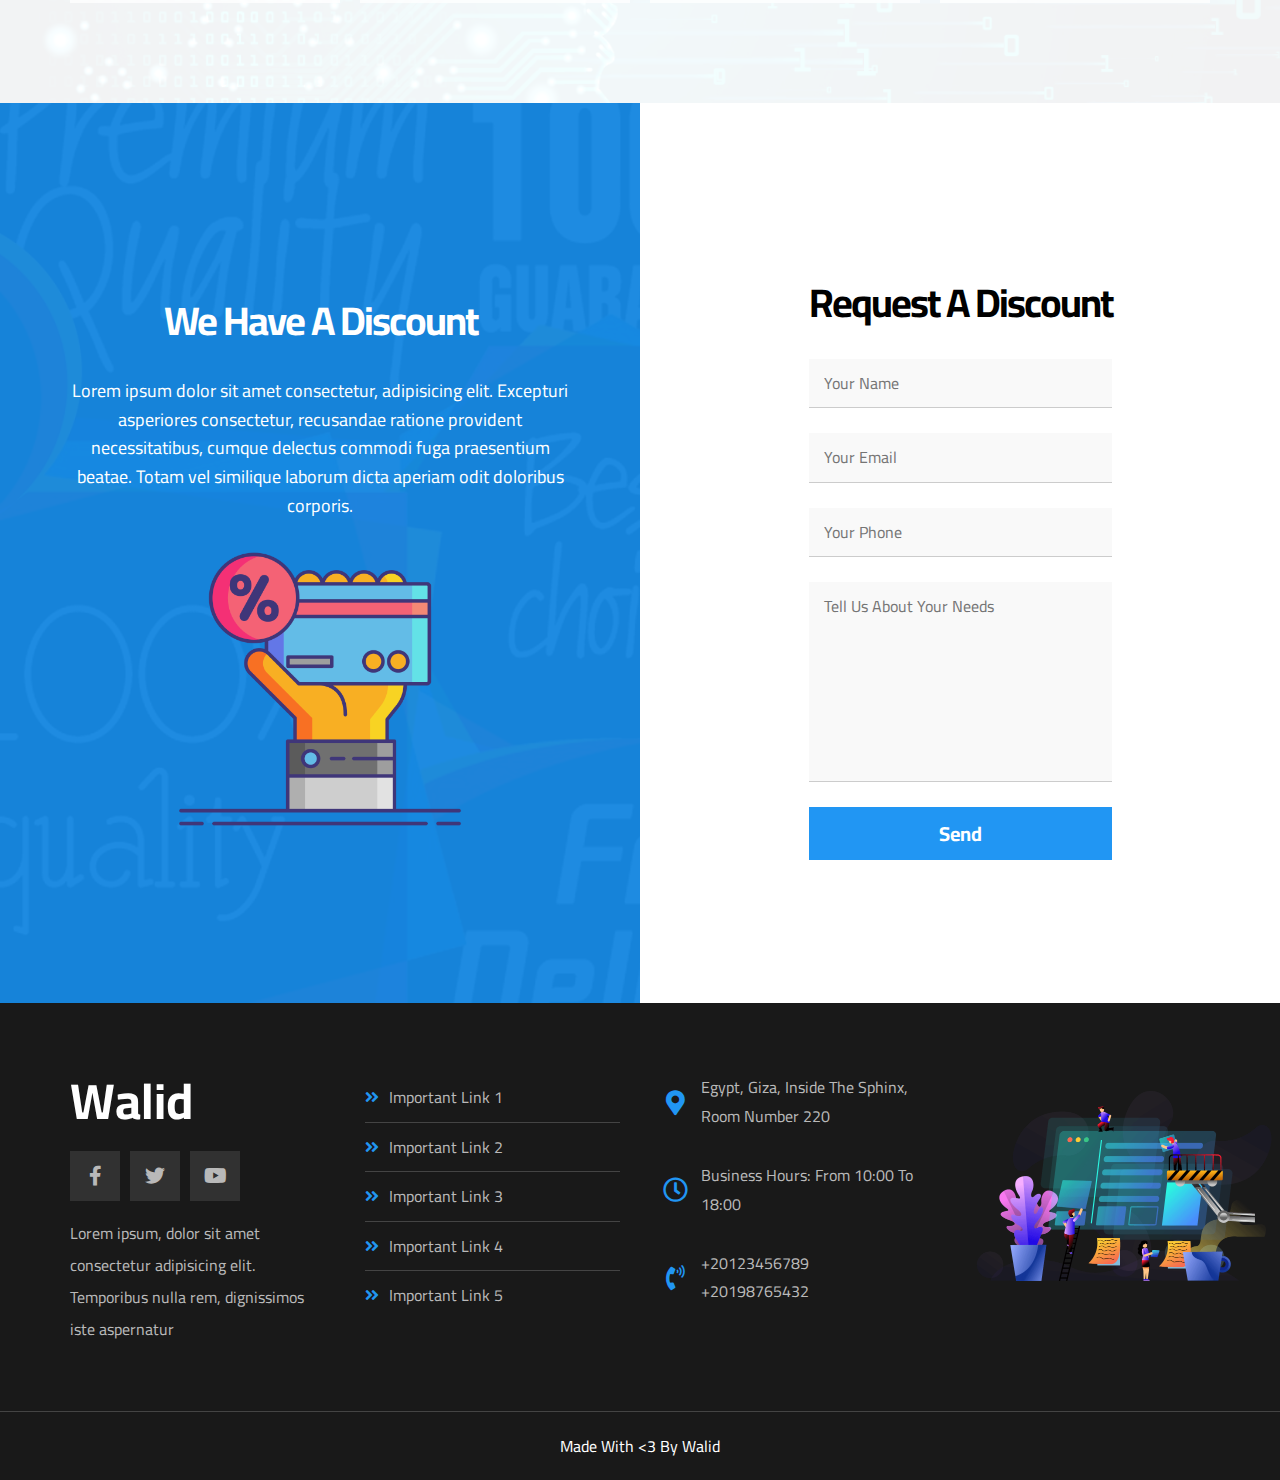
==== commit af763254: "Finish Template Three" ====
--- a/index.html
+++ b/index.html
@@ -83,7 +83,7 @@
                     Events</p>
             </div>
             <div class="image">
-                <img src="imgs/landing-image.png" alt="">
+                <img src="imgs/me-removebg.png" alt="">
             </div>
         </div>
         <a href="#articles" class="go-down">
@@ -660,6 +660,8 @@
     <!-- End Work Steps -->
     <!-- Start Events -->
     <div class="events" id="events">
+        <div class="dots dots-up"></div>
+        <div class="dots dots-down"></div>
         <h2 class="main-title">Latest Events</h2>
         <div class="container">
             <img src="imgs/events.png" alt="">
@@ -699,6 +701,8 @@
     <!-- End Events -->
     <!-- Start Pricing -->
     <div class="pricing" id="pricing">
+        <div class="dots dots-up"></div>
+        <div class="dots dots-down"></div>
         <h2 class="main-title">Pricing Plans</h2>
         <div class="container">
             <div class="box">
@@ -788,27 +792,118 @@
         <div class="container">
             <div class="box">
                 <i class="far fa-user fa-2x fa-fw"></i>
-                <span class="number" data-goal="150">0</span>
+                <span class="number" data-goal="150">150</span>
                 <span class="text">Clients</span>
             </div>
             <div class="box">
                 <i class="fas fa-code fa-2x fa-fw"></i>
-                <span class="number" data-goal="135">0</span>
+                <span class="number" data-goal="135">135</span>
                 <span class="text">Projects</span>
             </div>
             <div class="box">
                 <i class="fas fa-globe-asia fa-2x fa-fw"></i>
-                <span class="number" data-goal="50">0</span>
+                <span class="number" data-goal="50">50</span>
                 <span class="text">Countries</span>
             </div>
             <div class="box">
                 <i class="far fa-money-bill-alt fa-2x fa-fw"></i>
-                <span class="number" data-goal="500">0</span>
+                <span class="number" data-goal="500">500</span>
                 <span class="text">Money</span>
             </div>
         </div>
     </div>
     <!-- End Stats -->
+    <!-- Start Discount -->
+    <div class="discount" id="discount">
+        <div class="image">
+            <div class="content">
+                <h2>We Have A Discount</h2>
+                <p>Lorem ipsum dolor sit amet consectetur, adipisicing elit. Excepturi asperiores consectetur,
+                    recusandae ratione provident necessitatibus, cumque delectus commodi fuga praesentium beatae. Totam
+                    vel similique laborum dicta aperiam odit doloribus corporis. </p>
+                <img src="imgs/discount.png" alt="">
+            </div>
+        </div>
+        <div class="form">
+            <div class="content">
+                <h2>Request A Discount</h2>
+                <form action="">
+                    <input class="input" type="text" name="name" placeholder="Your Name">
+                    <input class="input" type="email" name="email" placeholder="Your Email">
+                    <input class="input" type="text" name="mobile" placeholder="Your Phone">
+                    <textarea class="input" placeholder="Tell Us About Your Needs"></textarea>
+                    <input type="submit" value="Send">
+                </form>
+            </div>
+        </div>
+    </div>
+    <!-- End Discount -->
+    <!-- Start Footer -->
+    <div class="footer">
+        <div class="container">
+            <div class="box">
+                <h3>Walid</h3>
+                <ul class="social">
+                    <li>
+                        <a href="#" class="facebook">
+                            <i class="fab fa-facebook-f"></i>
+                        </a>
+                    </li>
+                    <li>
+                        <a href="#" class="twitter">
+                            <i class="fab fa-twitter"></i>
+                        </a>
+                    </li>
+                    <li>
+                        <a href="#" class="youtube">
+                            <i class="fab fa-youtube"></i>
+                        </a>
+                    </li>
+                </ul>
+                <p class="text">
+                    Lorem ipsum, dolor sit amet consectetur adipisicing elit. Temporibus nulla rem, dignissimos iste
+                    aspernatur
+                </p>
+            </div>
+            <div class="box">
+                <ul class="links">
+                    <li><a href="#">Important Link 1</a></li>
+                    <li><a href="#">Important Link 2</a></li>
+                    <li><a href="#">Important Link 3</a></li>
+                    <li><a href="#">Important Link 4</a></li>
+                    <li><a href="#">Important Link 5</a></li>
+                </ul>
+            </div>
+            <div class="box">
+                <div class="line">
+                    <i class="fas fa-map-marker-alt fa-fw"></i>
+                    <div class="info">Egypt, Giza, Inside The Sphinx, Room Number 220</div>
+                </div>
+                <div class="line">
+                    <i class="far fa-clock fa-fw"></i>
+                    <div class="info">Business Hours: From 10:00 To 18:00</div>
+                </div>
+                <div class="line">
+                    <i class="fas fa-phone-volume fa-fw"></i>
+                    <div class="info">
+                        <span>+20123456789</span>
+                        <span>+20198765432</span>
+                    </div>
+                </div>
+            </div>
+            <div class="box footer-gallery">
+                <img src="imgs/landing-image.png" alt="">
+                <!-- <img src="imgs/gallery-01.png" alt="">
+                <img src="imgs/gallery-02.png" alt="">
+                <img src="imgs/gallery-03.jpg" alt="">
+                <img src="imgs/gallery-04.png" alt="">
+                <img src="imgs/gallery-05.jpg" alt="">
+                <img src="imgs/gallery-06.png" alt=""> -->
+            </div>
+        </div>
+        <p class="copyright">Made With &lt;3 By Walid</p>
+    </div>
+    <!-- End Footer -->
 </body>
 
 </html>--- a/css/walid.css
+++ b/css/walid.css
@@ -141,6 +141,24 @@
   z-index: 1;
   background-image: linear-gradient(135deg, white 25%, transparent 25%), linear-gradient(225deg, white 25%, transparent 25%);
   background-size: 30px 30px;
+}
+
+.dots {
+  background-image: url(../imgs/dots.png);
+  height: 186px;
+  width: 204px;
+  background-repeat: no-repeat;
+  position: absolute;
+}
+
+.dots-up {
+  top: 200px;
+  right: 0;
+}
+
+.dots-down {
+  bottom: 200px;
+  left: 0;
 }
 
 /* End Global Rules */
@@ -1720,6 +1738,285 @@
   font-size: 20px;
 }
 /* End Stats */
+/* Start Discount */
+.discount {
+  min-height: 100vh;
+  display: flex;
+  flex-wrap: wrap;
+}
+
+.discount .image {
+  background-image: url(../imgs/discount-background1.jpg);
+  background-size: cover;
+  color: white;
+  flex-basis: 50%;
+  display: flex;
+  align-items: center;
+  justify-content: center;
+  position: relative;
+  z-index: 1;
+  animation: change-background 10s linear infinite;
+  -webkit-animation: change-background 10s linear infinite;
+}
+
+.discount .image::before {
+  content: '';
+  position: absolute;
+  top: 0;
+  left: 0;
+  width: 100%;
+  height: 100%;
+  background-color: rgb(23 135 224 / 97%);
+  z-index: -1;
+}
+
+@media (max-width: 991px) {
+  .discount .image {
+    flex-basis: 100%;
+  }
+}
+
+.discount .content {
+  text-align: center;
+  padding: 0 20px;
+}
+
+.discount .content h2 {
+  font-size: 40px;
+  letter-spacing: -2px;
+}
+
+.discount .content p {
+  line-height: 1.6;
+  font-size: 18px;
+  max-width: 500px;
+}
+
+.discount .content img {
+  width: 300px;
+  max-width: 100%;
+}
+
+.discount .form {
+  display: flex;
+  align-items: center;
+  justify-content: center;
+  flex-basis: 50%;
+}
+
+@media (max-width: 991px) {
+  .discount .form {
+    flex-basis: 100%;
+  }
+}
+
+.discount .form .input {
+  display: block;
+  width: 100%;
+  margin-bottom: 25px;
+  padding: 15px;
+  border: none;
+  border-bottom: 1px solid #CCC;
+  background-color: #f9f9f9;
+  caret-color: var(--main-color);
+}
+
+.discount .form textarea.input {
+  height: 200px;
+  resize: none;
+}
+
+.discount .form .input:focus {
+  outline: none;
+}
+
+.discount .form [type="submit"] {
+  display: block;
+  width: 100%;
+  padding: 15px;
+  background-color: var(--main-color);
+  color: white;
+  border: none;
+  font-weight: bold;
+  font-size: 20px;
+  cursor: pointer;
+  transition: var(--main-transition-duration);
+  -webkit-transition: var(--main-transition-duration);
+  -moz-transition: var(--main-transition-duration);
+  -ms-transition: var(--main-transition-duration);
+  -o-transition: var(--main-transition-duration);
+}
+
+.discount .form [type="submit"]:hover {
+  background-color: var(--main-color-alt);
+}
+/* End Discount */
+/* Start Footer */
+.footer {
+  background-color: #191919;
+  padding: 70px 0 0;
+}
+
+@media (max-width: 767px) {
+  .footer {
+    text-align: center;
+  }
+}
+
+.footer .container {
+  display: grid;
+  grid-template-columns: repeat(auto-fill, minmax(250px, 1fr));
+  gap: 40px;
+}
+
+.footer .box h3 {
+  color: white;
+  font-size: 50px;
+  margin: 0 0 20px;
+  font-weight: bold;
+}
+
+.footer .box .social {
+  display: flex;
+}
+
+@media (max-width: 767px) {
+  .footer .box .social {
+    justify-content: center;
+  }
+}
+
+.footer .box .social li {
+  margin-right: 10px;
+}
+
+.footer .box .social li a {
+  background-color: #313131;
+  color: #b9b9b9;
+  display: flex;
+  justify-content: center;
+  align-items: center;
+  width: 50px;
+  height: 50px;
+  font-size: 20px;
+  transition: var(--main-transition-duration);
+  -webkit-transition: var(--main-transition-duration);
+  -moz-transition: var(--main-transition-duration);
+  -ms-transition: var(--main-transition-duration);
+  -o-transition: var(--main-transition-duration);
+}
+
+.footer .box .social .facebook:hover {
+  background-color: #1877f2;
+}
+
+.footer .box .social .twitter:hover {
+  background-color: #1da1f2;
+}
+
+.footer .box .social .youtube:hover {
+  background-color: #ff0000;
+}
+
+.footer .box .text {
+  line-height: 2;
+  color: #b9b9b9;
+}
+
+.footer .box .links li {
+  padding: 15px 0;
+  transition: var(--main-transition-duration);
+  -webkit-transition: var(--main-transition-duration);
+  -moz-transition: var(--main-transition-duration);
+  -ms-transition: var(--main-transition-duration);
+  -o-transition: var(--main-transition-duration);
+}
+
+.footer .box .links li:not(:last-child) {
+  border-bottom: 1px solid #444;
+}
+
+.footer .box .links li a {
+  color: #b9b9b9;
+  transition: var(--main-transition-duration);
+  -webkit-transition: var(--main-transition-duration);
+  -moz-transition: var(--main-transition-duration);
+  -ms-transition: var(--main-transition-duration);
+  -o-transition: var(--main-transition-duration);
+}
+
+.footer .box .links li a::before {
+  content: '\F101';
+  font-family: "Font Awesome 5 Free";
+  margin-right: 10px;
+  font-weight: 900;
+  color: var(--main-color);
+}
+
+.footer .box .links li:hover {
+  padding-left: 10px;
+}
+
+.footer .box .links li:hover a {
+  color: white;
+}
+
+.footer .line {
+  display: flex;
+  align-items: center;
+  color: #b9b9b9;
+  margin-bottom: 30px;
+}
+
+@media (max-width: 767px) {
+  .footer .line{
+    flex-direction: column;
+  }
+}
+
+.footer .line i {
+  font-size: 25px;
+  color: var(--main-color);
+  margin-right: 10px;
+}
+
+@media (max-width: 767px) {
+  .footer .line i {
+    margin-bottom: 10px;
+  }
+}
+
+.footer .line .info {
+  line-height: 1.8;
+  flex: 1;
+}
+
+.footer .line .info span {
+  display: block;
+}
+
+.footer .footer-gallery {
+  background-color: transparent;
+  padding: 15px;
+  width: 330px;
+}
+
+.footer .footer-gallery img {
+  max-width: 100%;
+  width: 350px;
+  margin: 3px;
+}
+
+.footer .copyright {
+  padding: 25px 0;
+  text-align: center;
+  color: white;
+  margin: 50px 0 0;
+  border-top: 1px solid #444;
+}
+
+
+/* End Footer */
 /* Start Animation */
 @keyframes up-and-down {
 
@@ -1820,4 +2117,12 @@
   }
 }
 
+@keyframes change-background {
+  0% ,100% {
+    background-image: url(../imgs/discount-background1.jpg);
+  }
+  50% {
+    background-image: url(../imgs/discount-background2.jpg);
+  }
+}
 /* End Animation */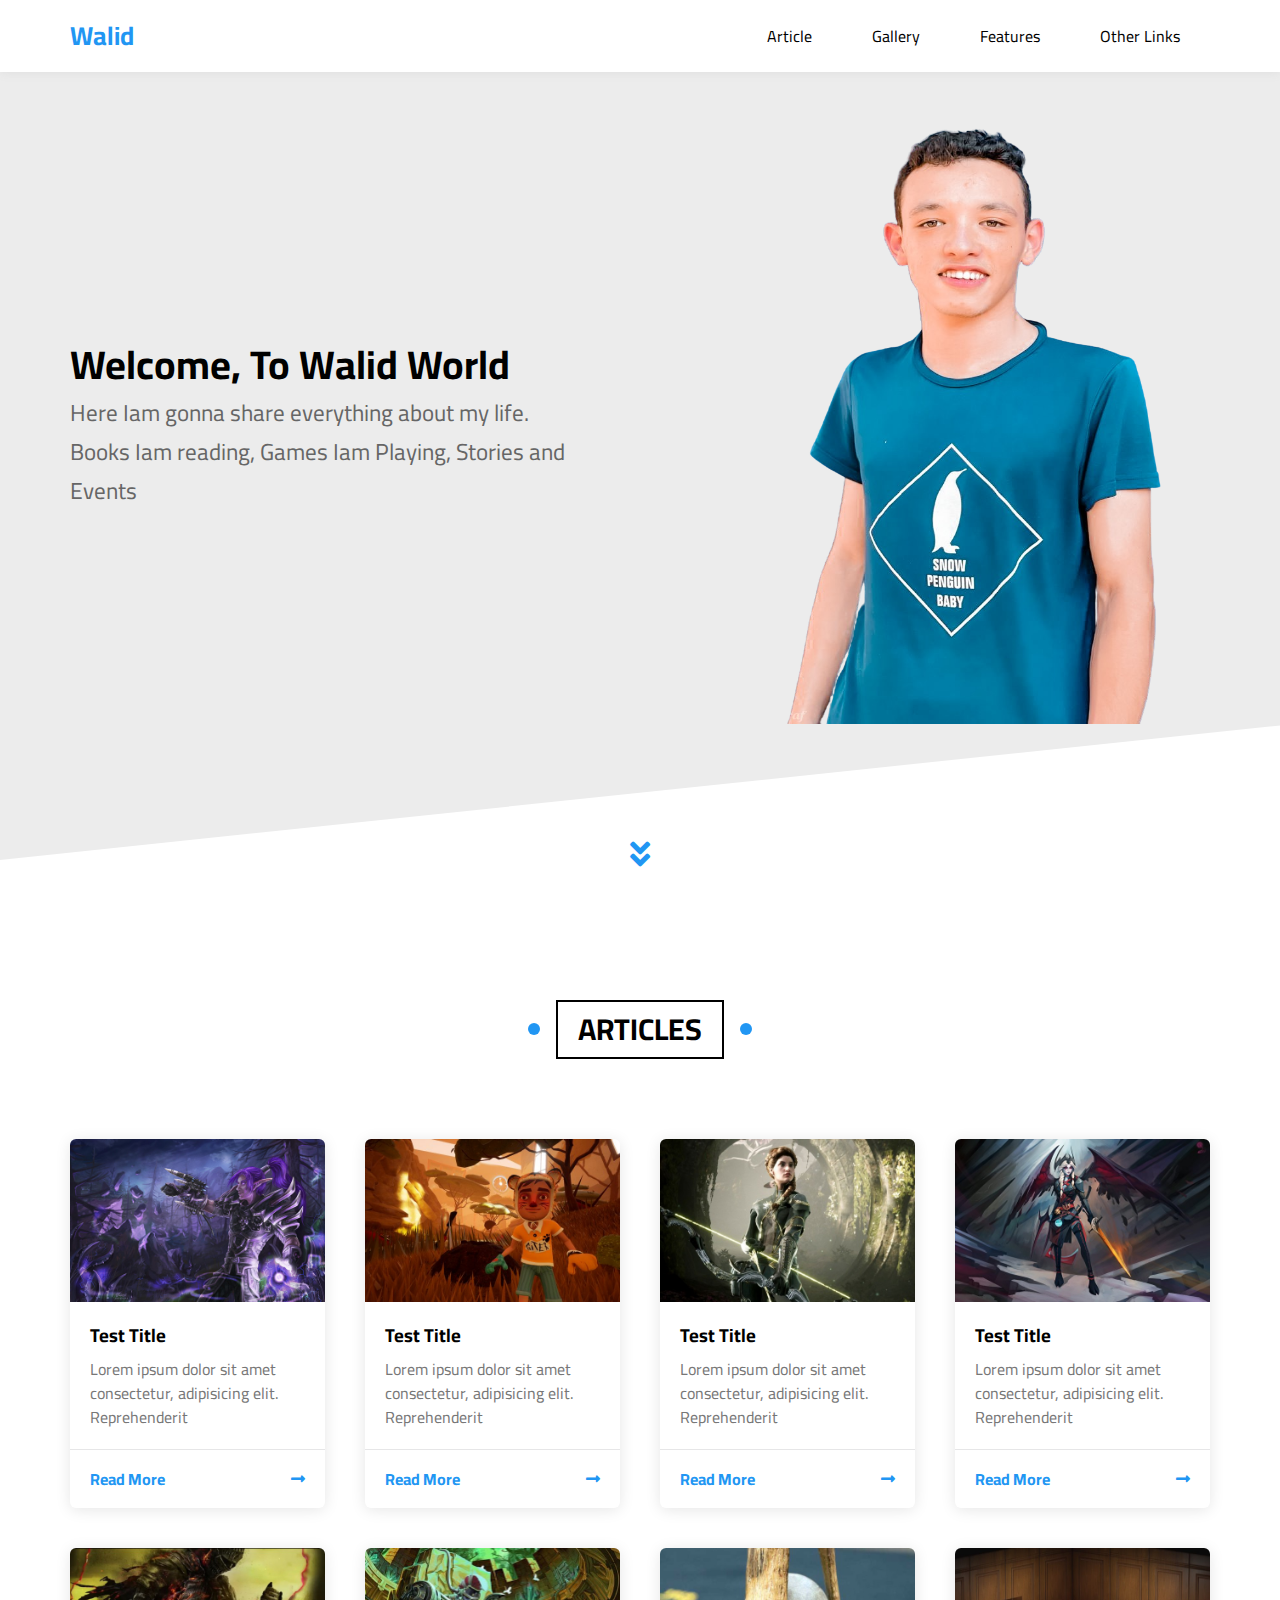
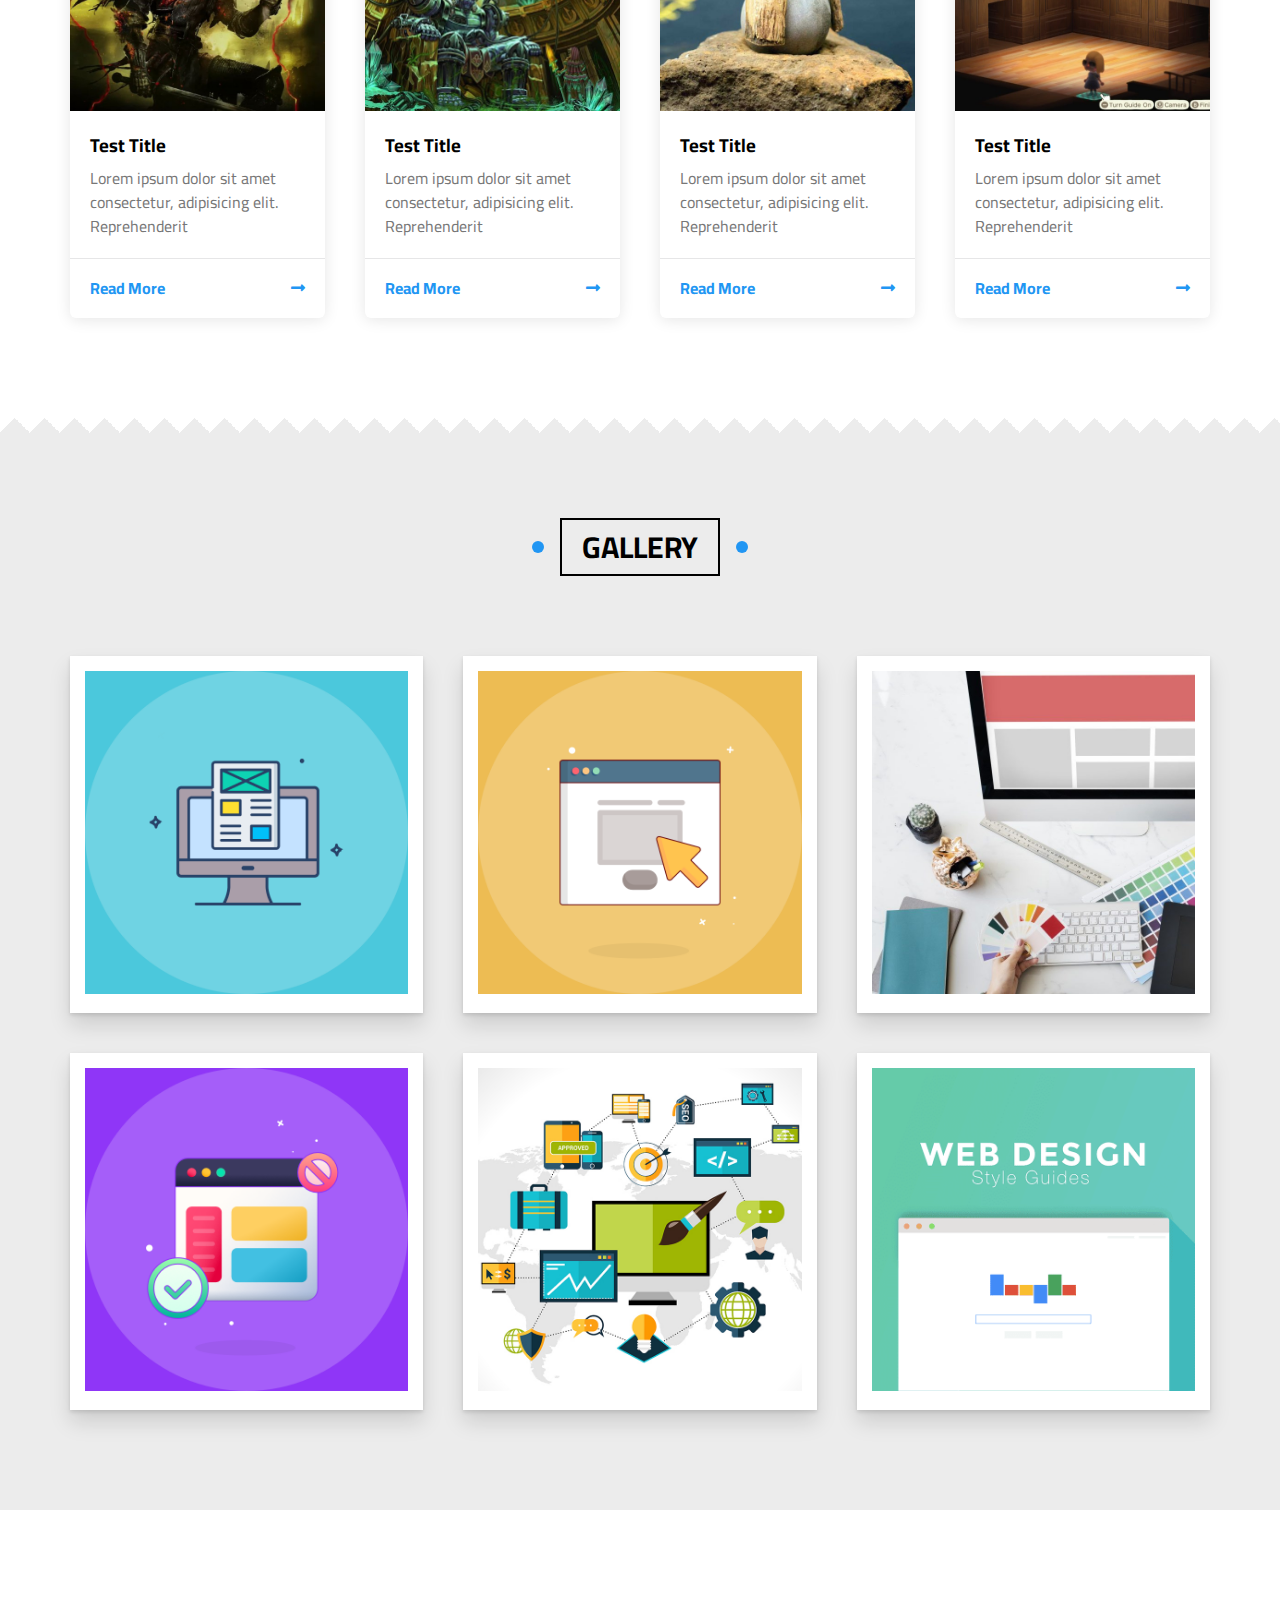
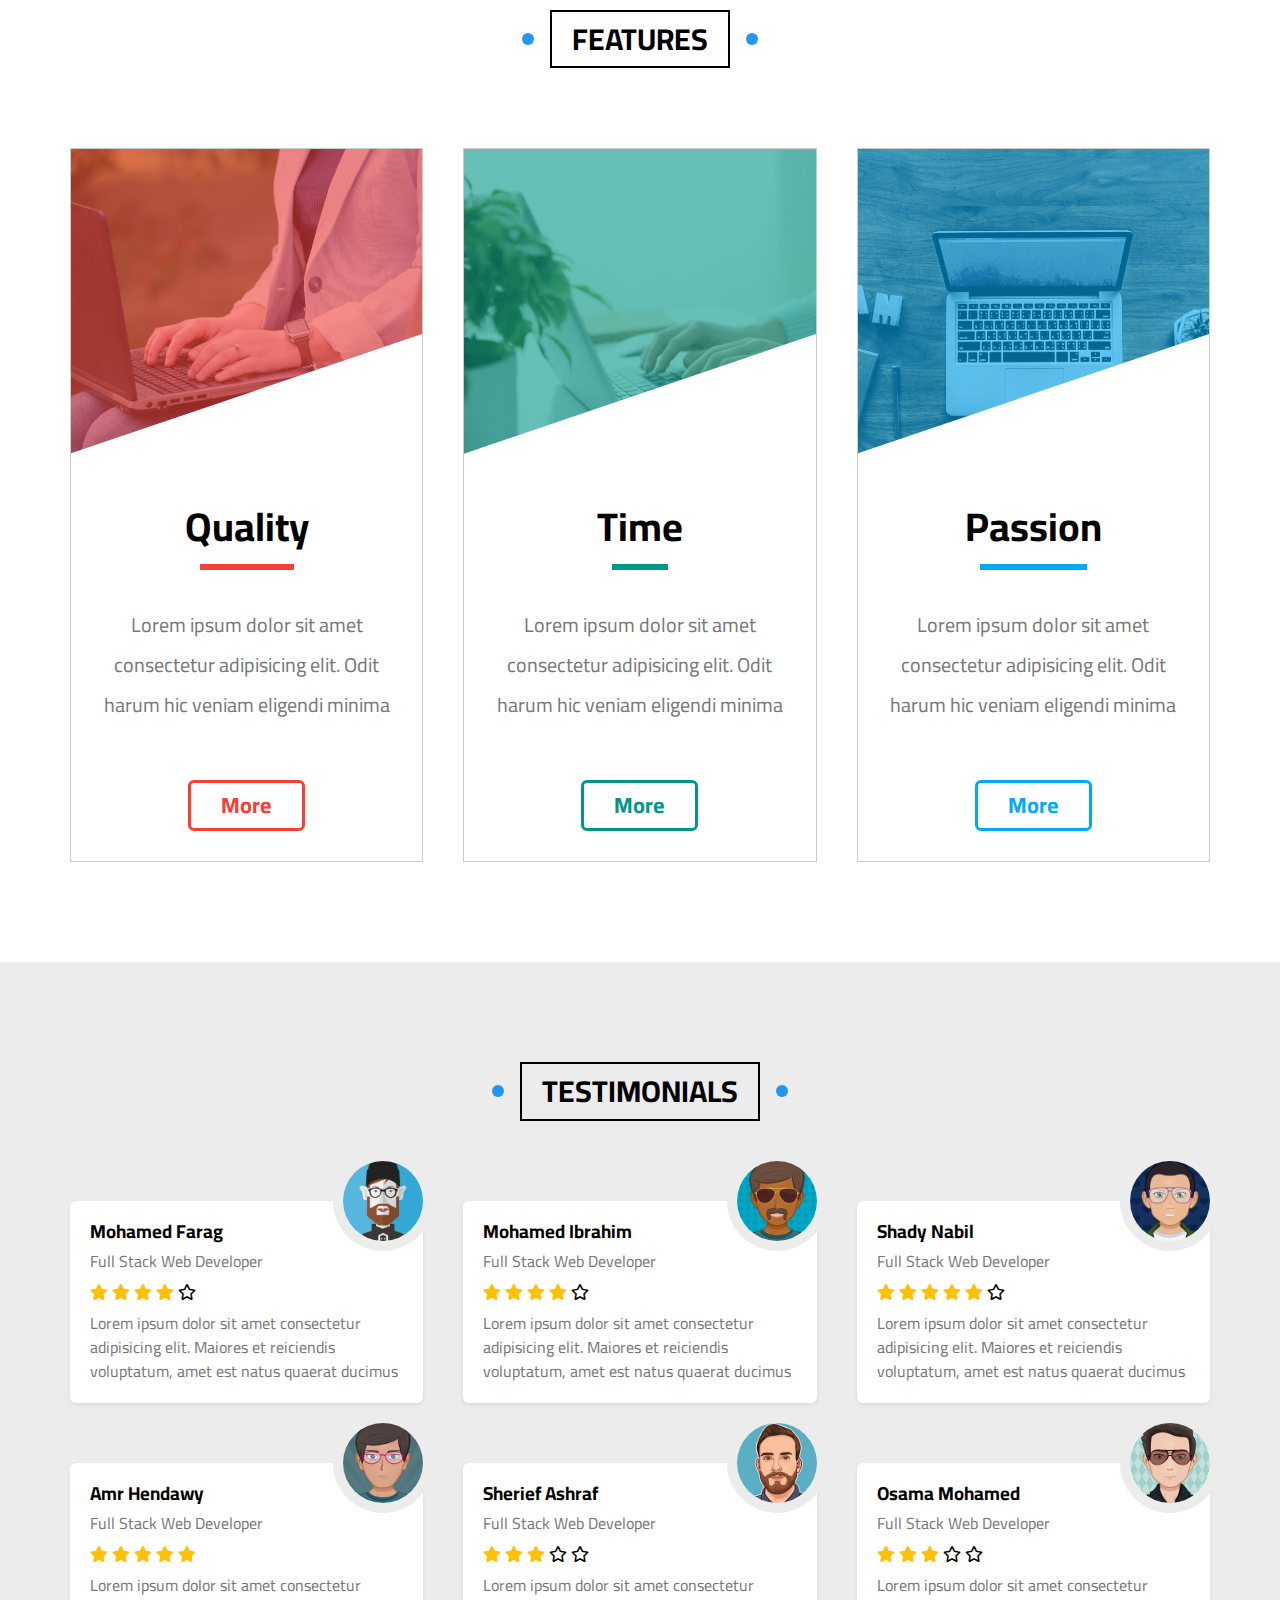
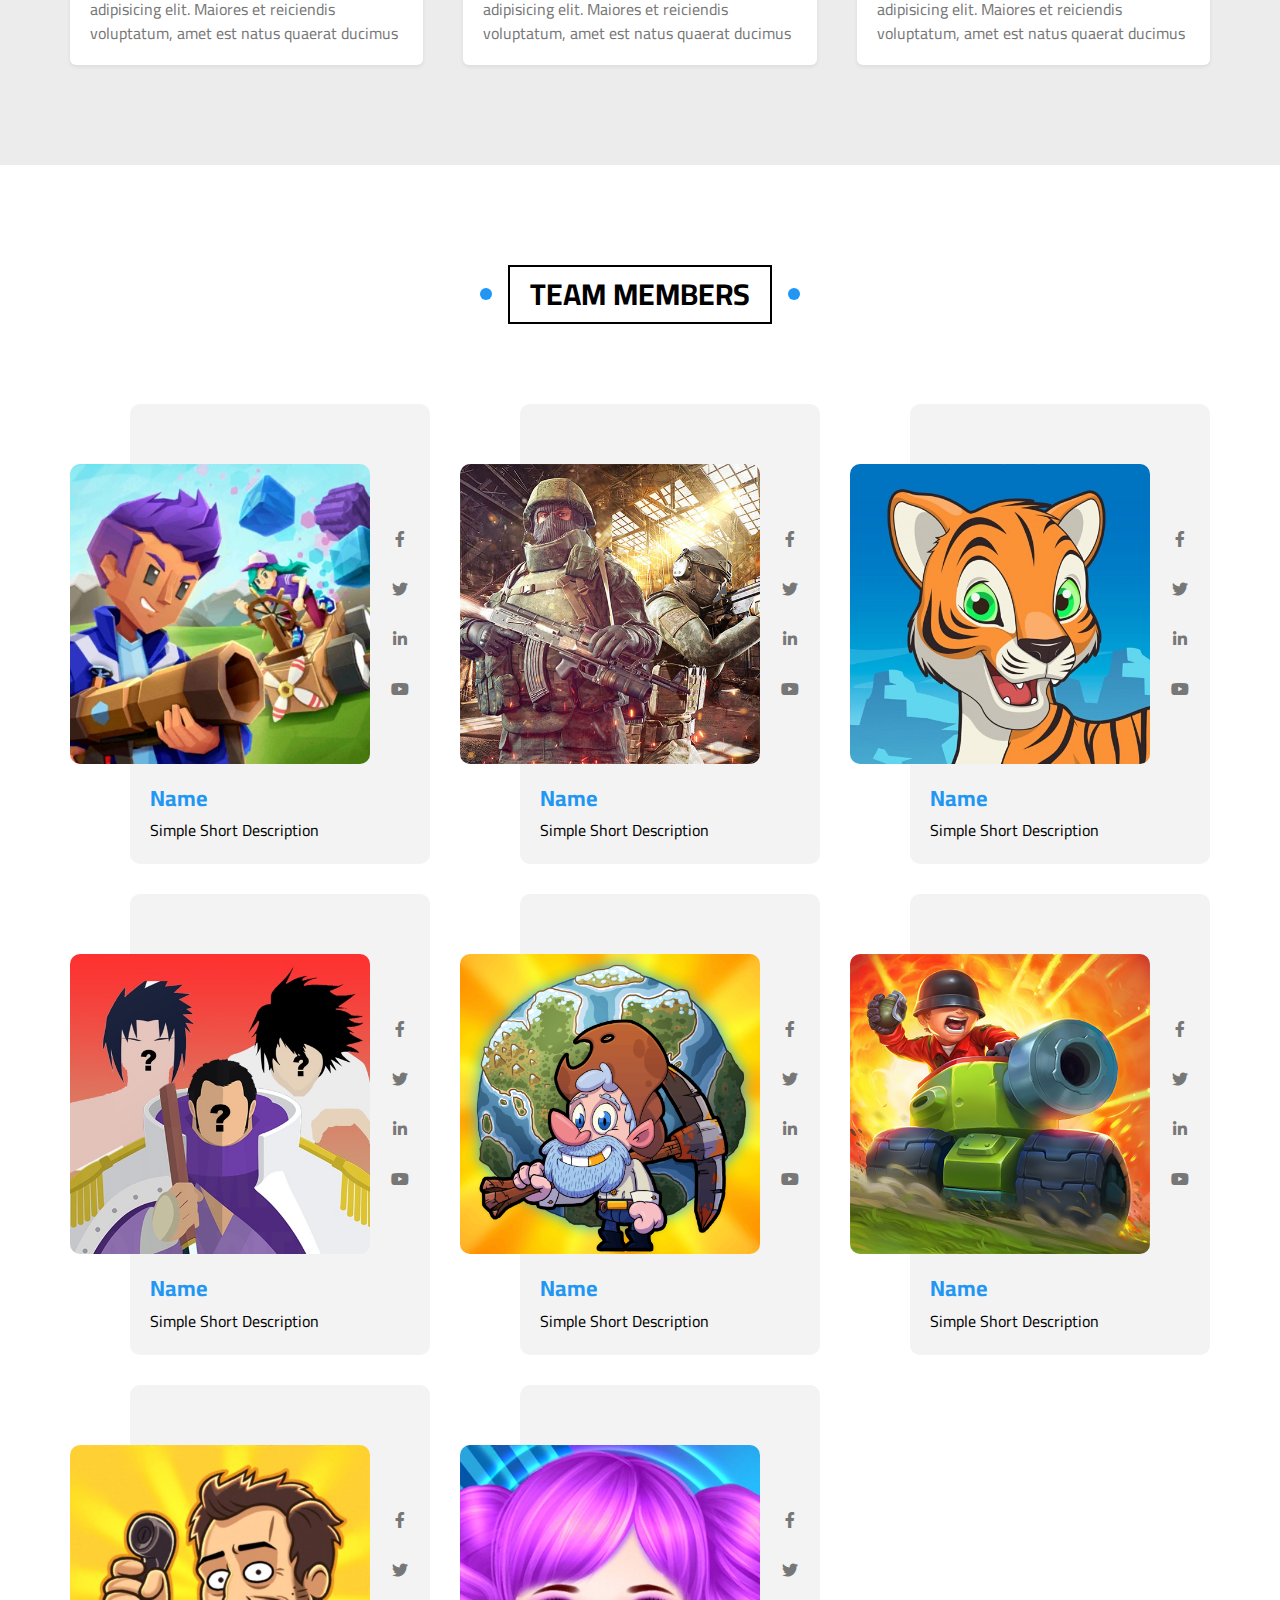
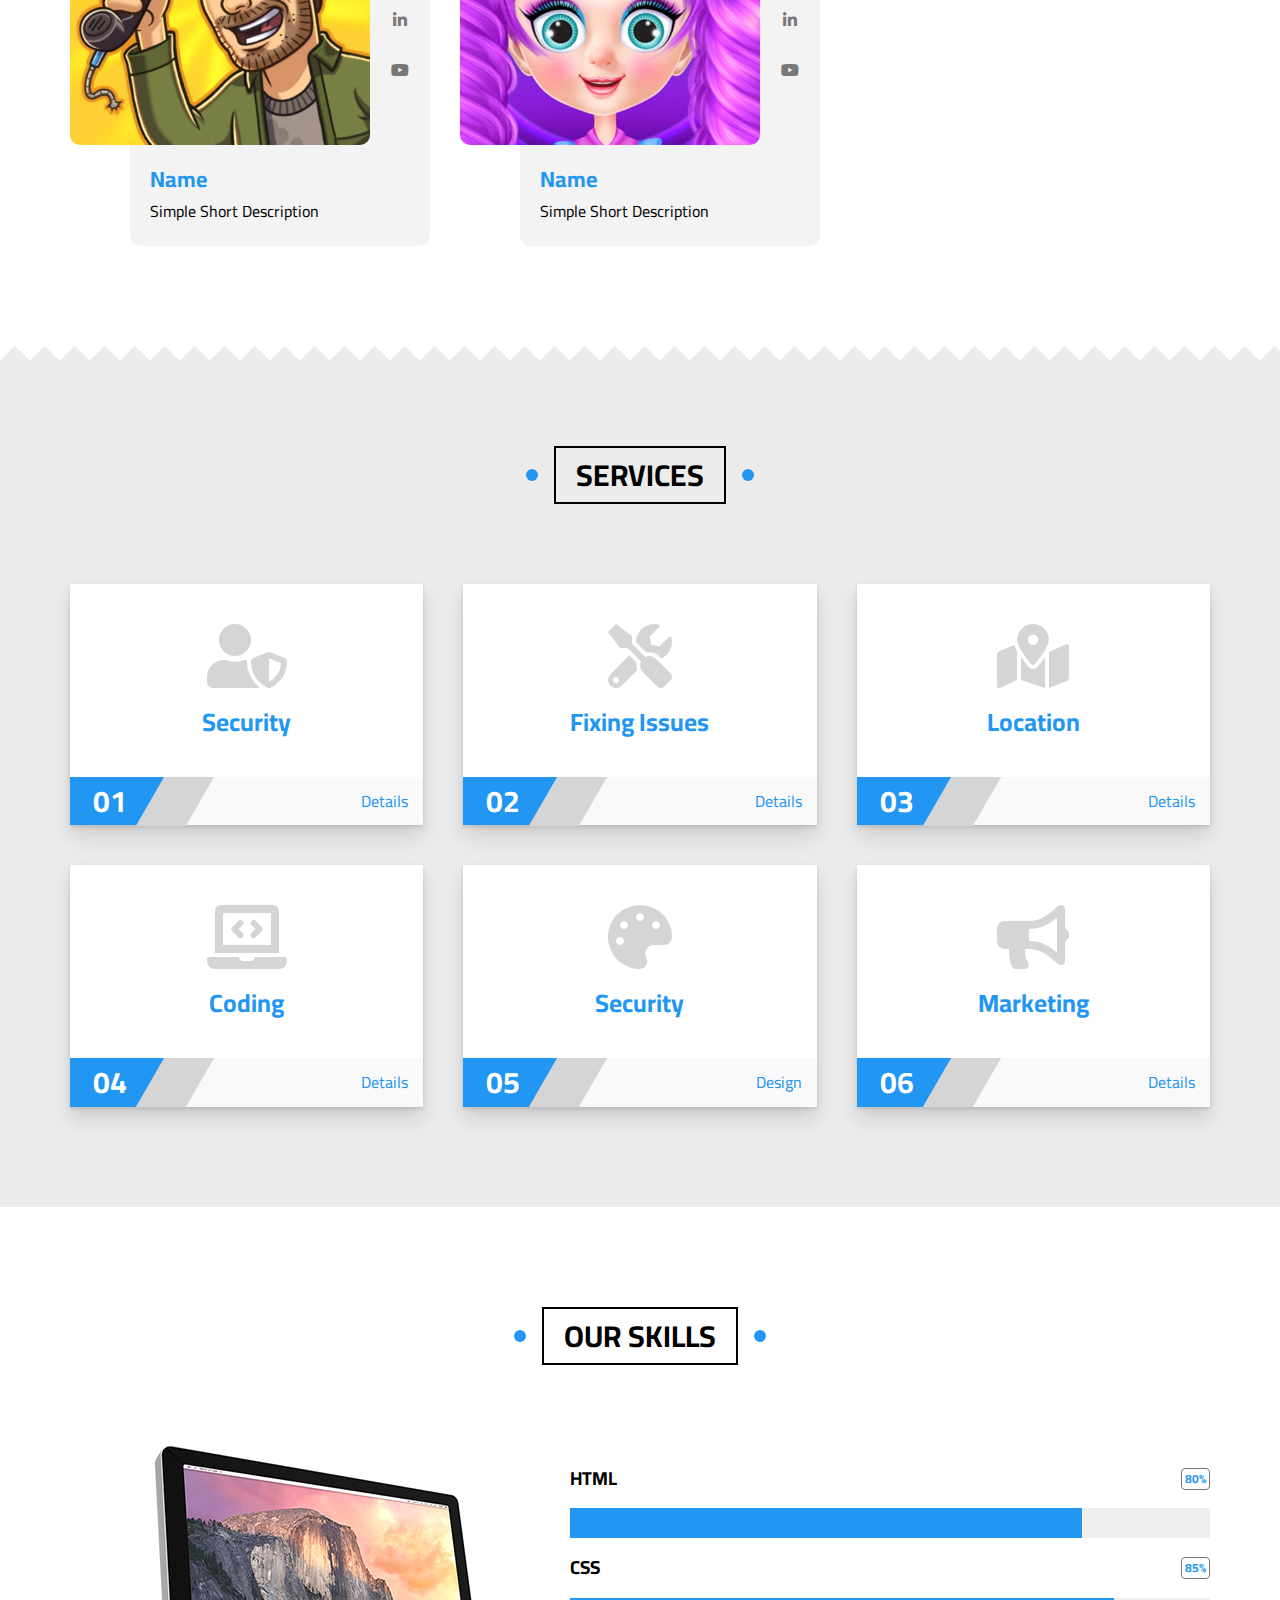
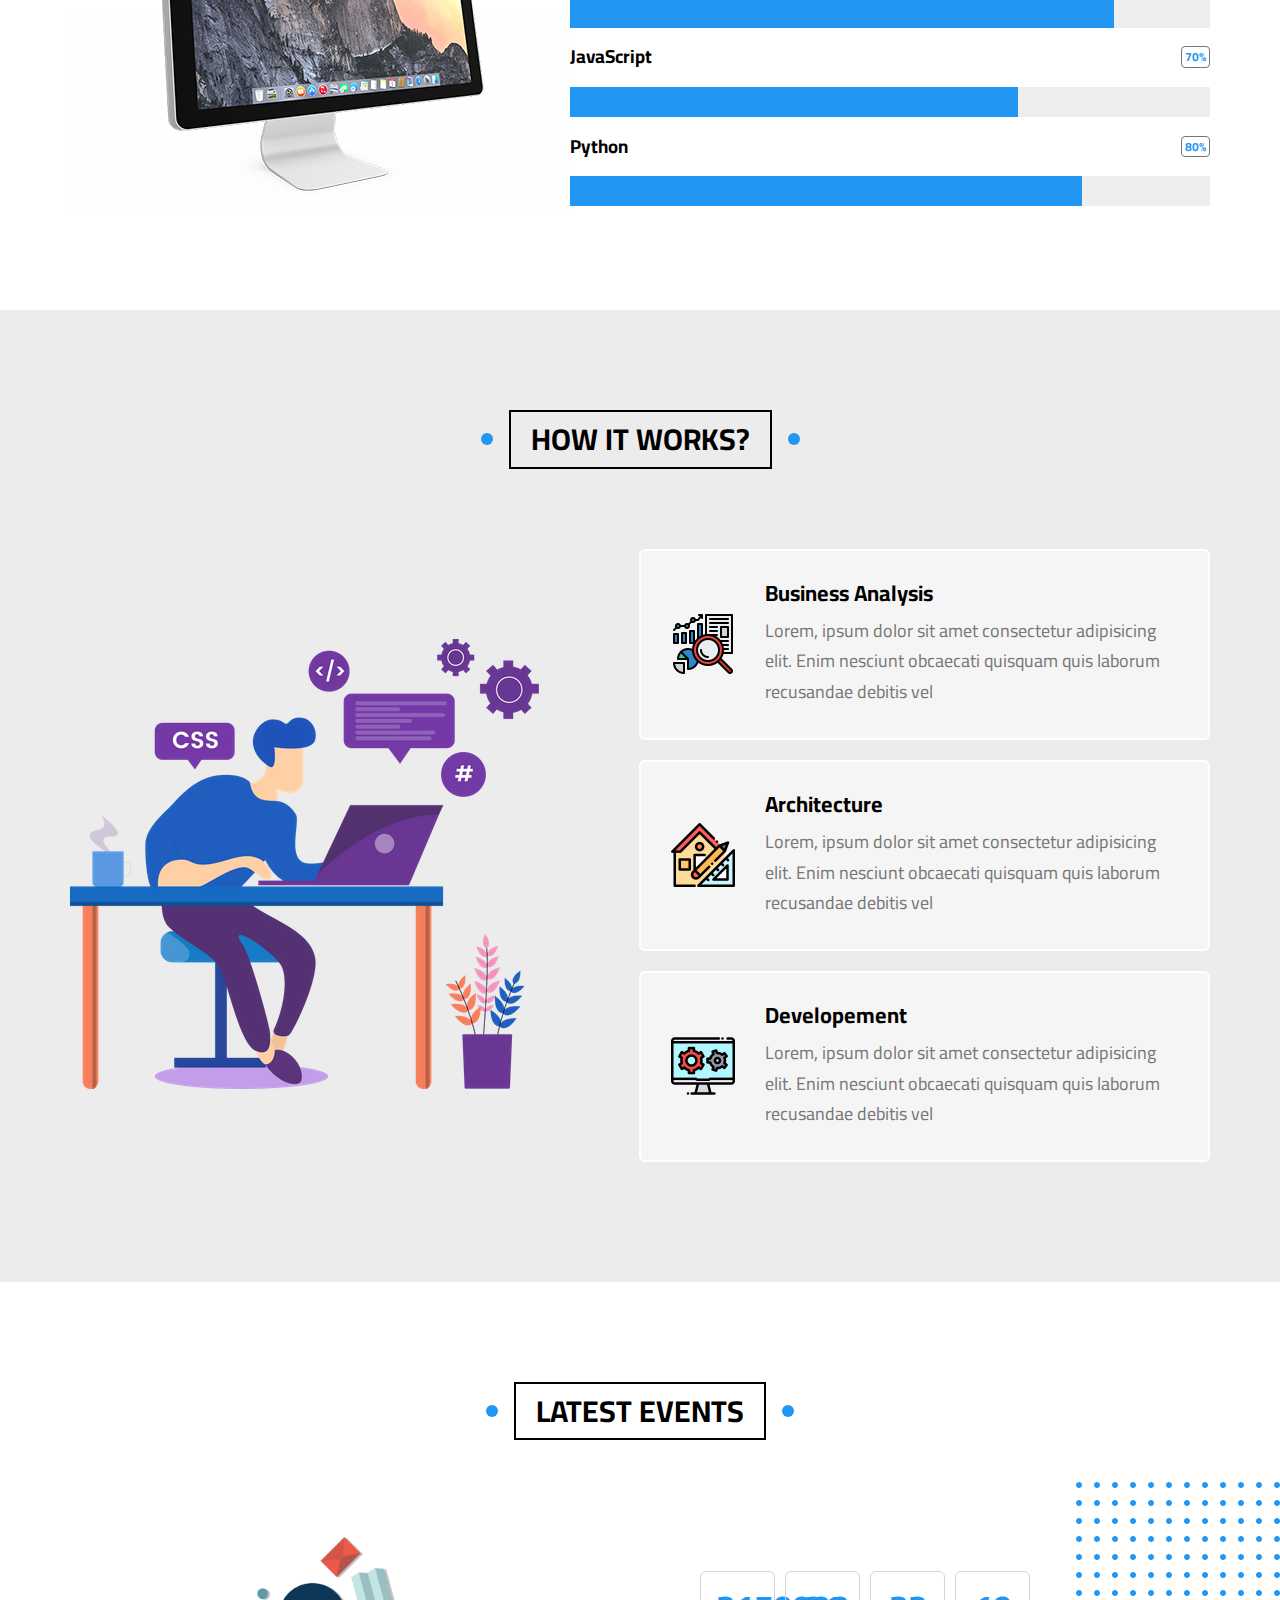
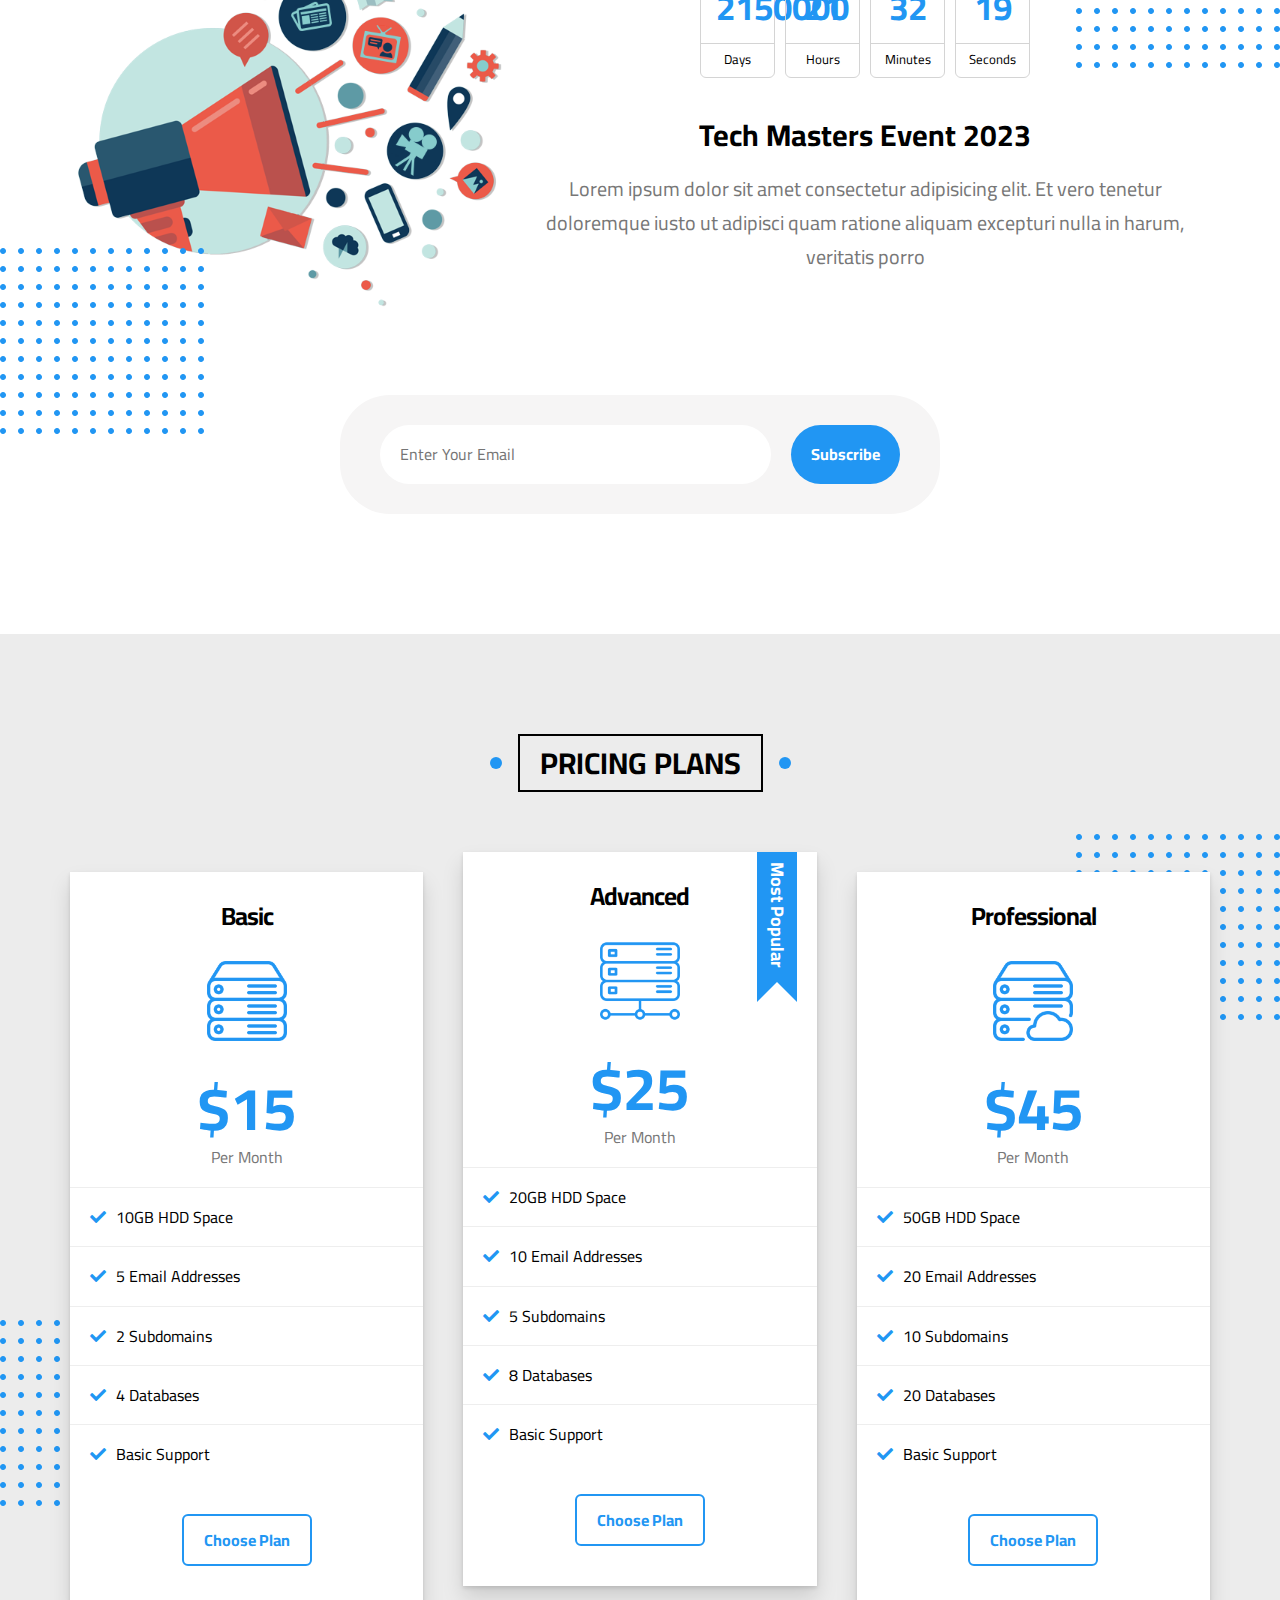
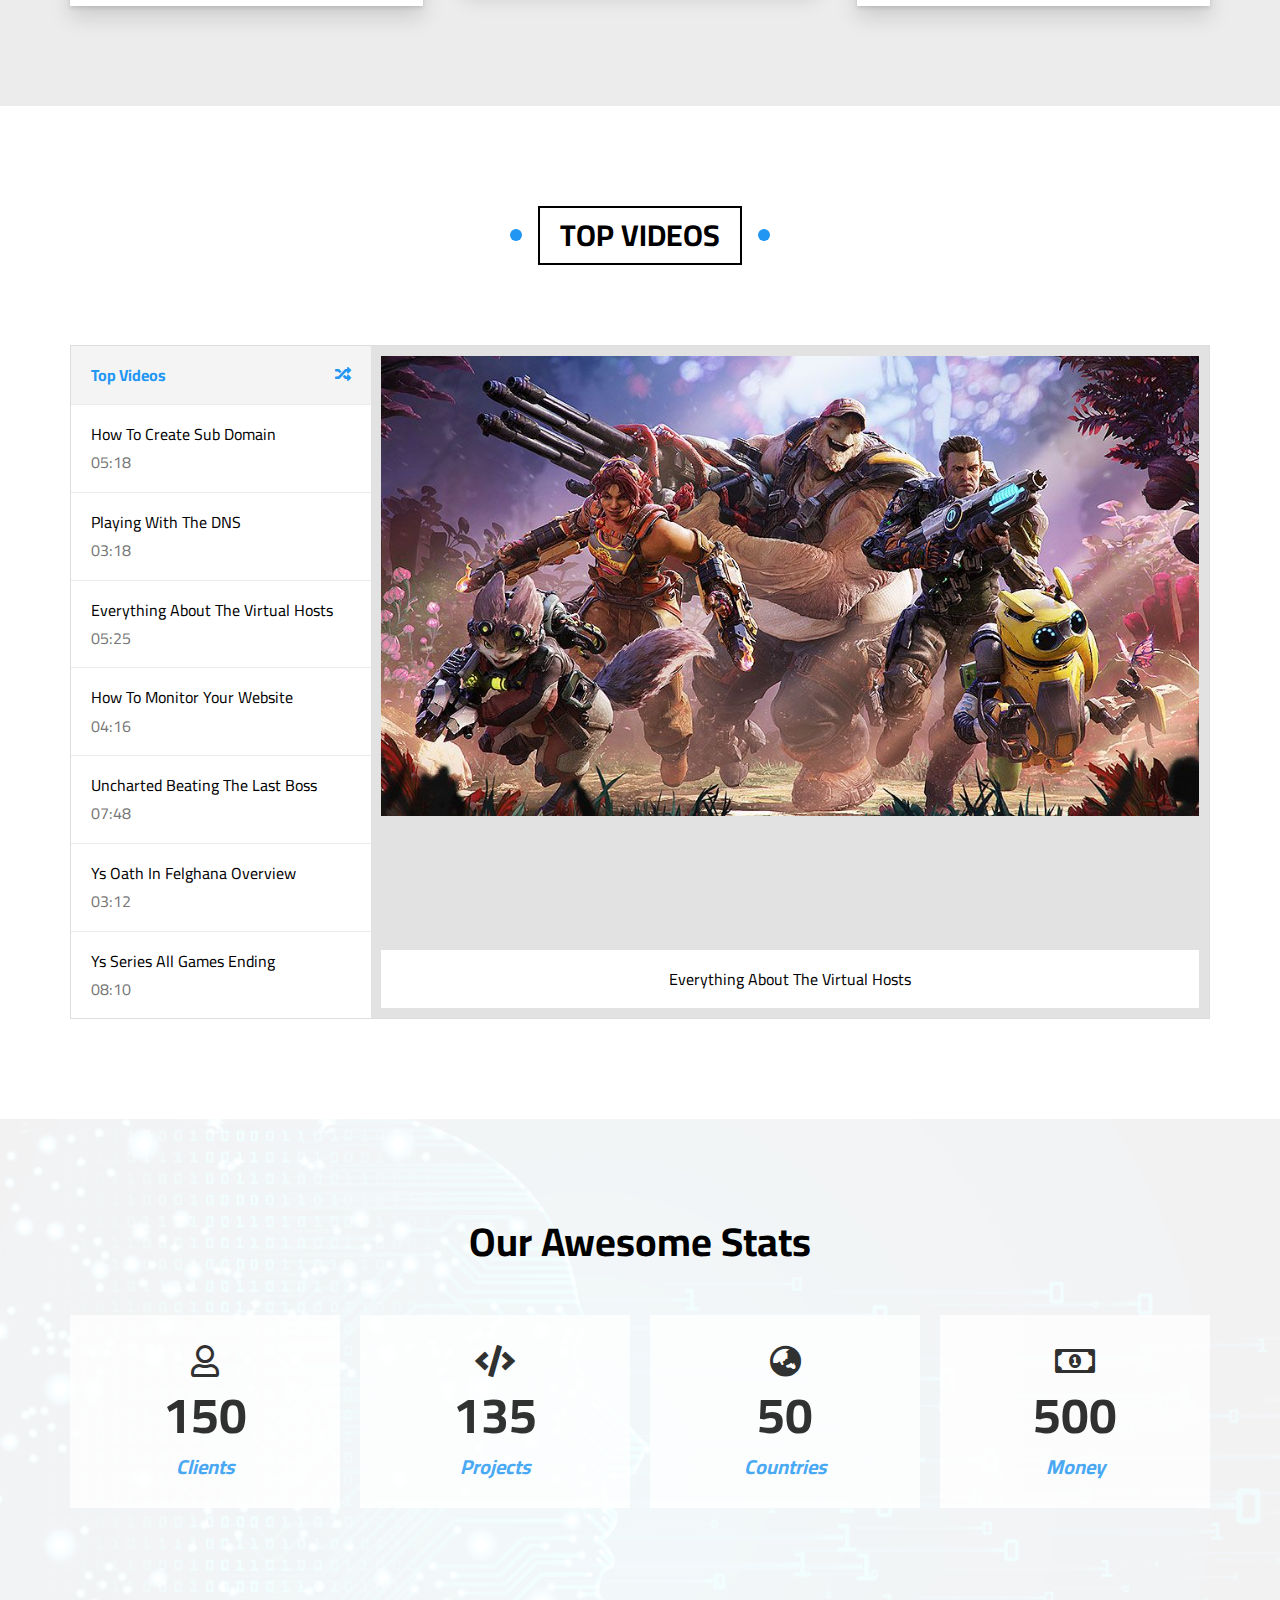
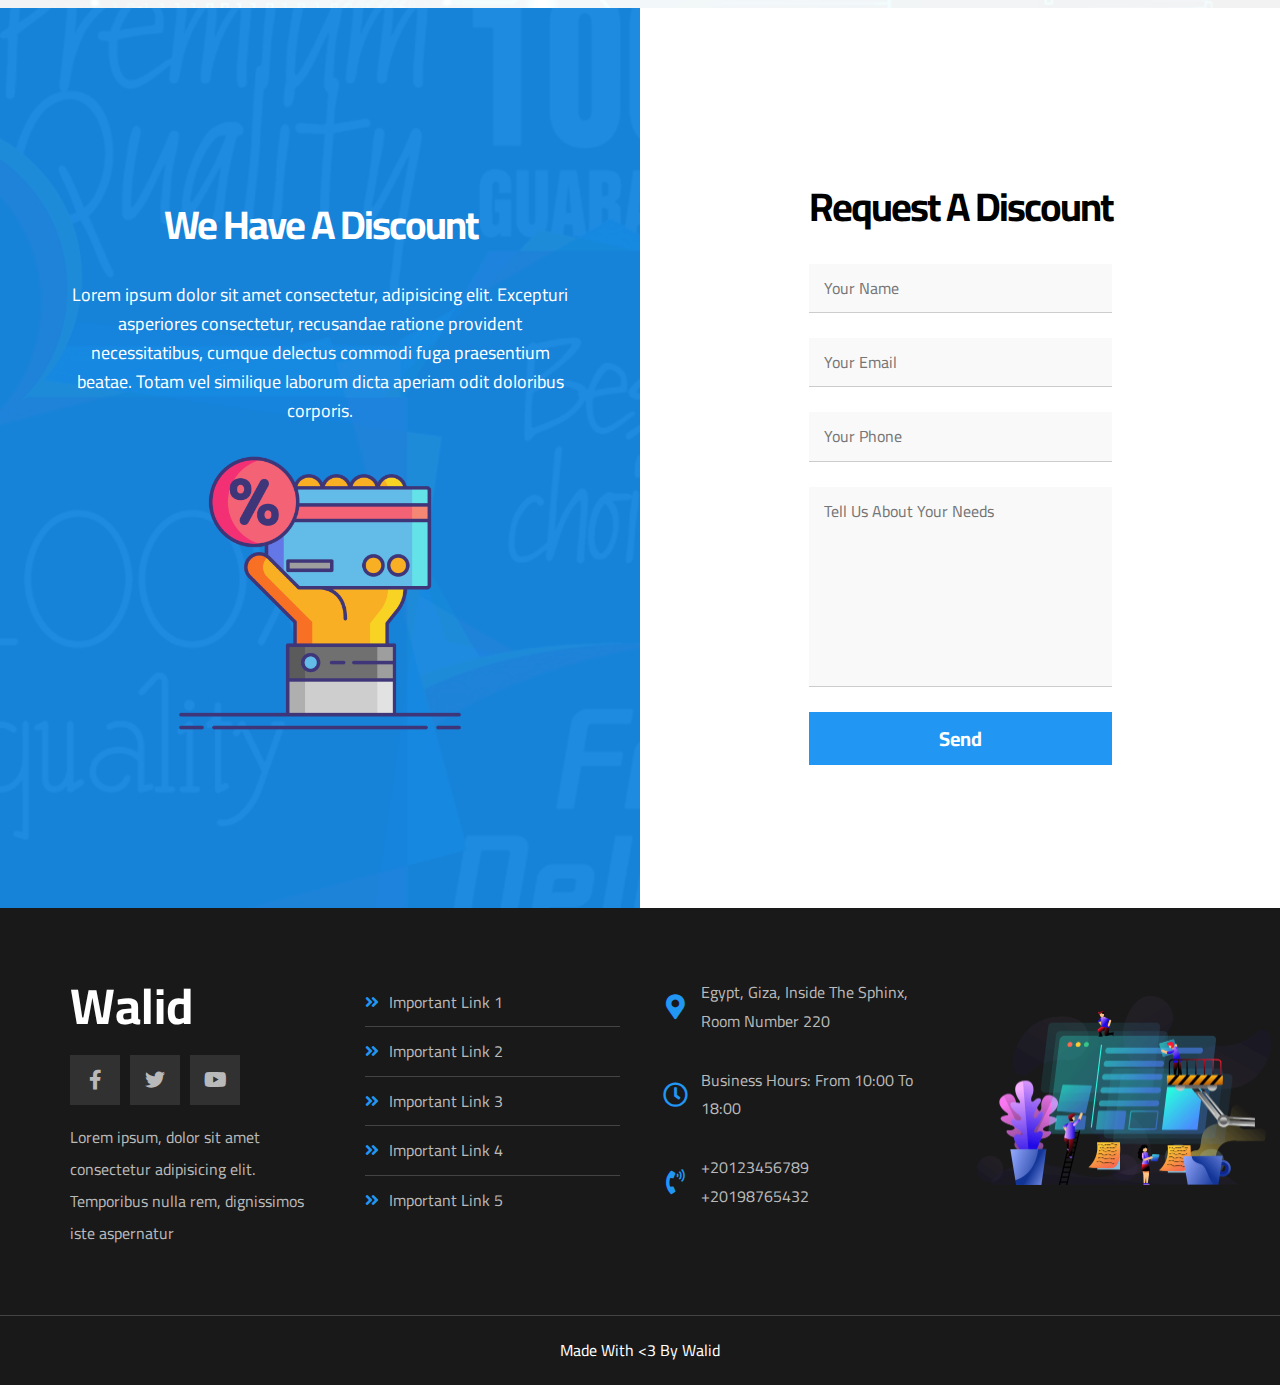
==== commit a6686a03: "some edits-1" ====
--- a/index.html
+++ b/index.html
@@ -668,19 +668,19 @@
             <div class="info">
                 <div class="time">
                     <div class="unit">
-                        <span class="days">0-215</span>
+                        <span class="days">2150000</span>
                         <span>Days</span>
                     </div>
                     <div class="unit">
-                        <span class="hours">0-21</span>
+                        <span class="hours">21</span>
                         <span>Hours</span>
                     </div>
                     <div class="unit">
-                        <span class="minutes">0-32</span>
+                        <span class="minutes">32</span>
                         <span>Minutes</span>
                     </div>
                     <div class="unit">
-                        <span class="seconds">0-19</span>
+                        <span class="seconds">19</span>
                         <span>Seconds</span>
                     </div>
                 </div>
--- a/css/walid.css
+++ b/css/walid.css
@@ -421,7 +421,8 @@
 
 .landing .image img {
   position: relative;
-  width: 600px;
+  width: 500px;
+  height: 600px;
   animation: up-and-down 5s linear infinite;
   -webkit-animation: up-and-down 5s linear infinite;
 }
@@ -585,6 +586,13 @@
   -webkit-animation: flashing 0.7s;
 }
 
+@media (max-width: 767px) {
+  .gallery .image::before {
+    animation: flashing 0.7s 0.7s;
+    -webkit-animation: flashing 0.7s 0.7s;
+  }
+}
+
 .gallery .image img {
   max-width: 100%;
   transition: var(--main-transition-duration);
@@ -657,6 +665,13 @@
 
 .features .box:hover .image-holder::after {
   border-width: 170px 500px 170px 0px;
+}
+
+@media (max-width: 767px) {
+  .features .box .image-holder::after {
+    animation: move 0.7s forwards;
+    -webkit-animation: move 0.7s forwards;
+  }
 }
 
 .features .box h2 {
@@ -756,6 +771,13 @@
   color: white;
 }
 
+@media (max-width: 767px) {
+  .features .box a {
+    animation: move-border 0.7s forwards;
+    -webkit-animation: move-border 0.7s forwards;
+  }
+}
+
 /* End Features  */
 /* Start Testimonials */
 .testimonials {
@@ -766,9 +788,9 @@
 }
 
 .testimonials .container {
-display: grid;
-grid-template-columns: repeat(auto-fill, minmax(300px, 1fr));
-gap: 60px 40px;
+  display: grid;
+  grid-template-columns: repeat(auto-fill, minmax(300px, 1fr));
+  gap: 60px 40px;
 }
 
 .testimonials .box {
@@ -807,7 +829,7 @@
   display: block;
 }
 
-.testimonials .box .rate .filled{
+.testimonials .box .rate .filled {
   color: #FFC107;
 }
 
@@ -817,6 +839,7 @@
   margin-top: 10px;
   margin-bottom: 0;
 }
+
 /* End Testimonials */
 /* Start Team Members */
 .team {
@@ -947,6 +970,7 @@
   margin-top: 10px;
   margin-bottom: 25px;
 }
+
 /* End Team Members */
 /* Start Services */
 .services {
@@ -964,7 +988,7 @@
 
 .services .container .box {
   background-color: white;
-  box-shadow: 0 12px 20px 0 rgba(0, 0, 0, 13%),  0 2px 4px 0 rgba(0, 0, 0, 12%);
+  box-shadow: 0 12px 20px 0 rgba(0, 0, 0, 13%), 0 2px 4px 0 rgba(0, 0, 0, 12%);
   counter-increment: services;
   position: relative;
   transition: var(--main-transition-duration);
@@ -1006,14 +1030,14 @@
   width: 100%;
 }
 
-.services .box > i {
+.services .box>i {
   margin: 40px auto 20px;
   display: block;
   text-align: center;
   color: #D5D5D5;
 }
 
-.services .box > h3 {
+.services .box>h3 {
   text-align: center;
   margin: 20px 0 40px;
   font-size: 25px;
@@ -1032,7 +1056,7 @@
 }
 
 .services .box .info::before {
-  content: "0" counter(services);
+  content: "0"counter(services);
   position: absolute;
   background-color: var(--main-color);
   color: white;
@@ -1047,6 +1071,7 @@
   align-items: center;
   padding-right: 15px;
 }
+
 .services .box .info::after {
   content: "";
   position: absolute;
@@ -1061,6 +1086,7 @@
   -ms-transform: skewX(-30deg);
   -o-transform: skewX(-30deg);
 }
+
 /* End Services */
 /* Start Skills Section */
 .our-skills {
@@ -1115,6 +1141,7 @@
   height: 100%;
   background-color: var(--main-color);
 }
+
 /* End Skills Section */
 /* Start Work Steps */
 .work-steps {
@@ -1218,6 +1245,7 @@
   margin: 10px 0 0;
   font-size: 18px;
 }
+
 /* End Work Steps */
 /* Start Events */
 .events {
@@ -1284,6 +1312,7 @@
   padding: 15px;
   color: var(--main-color);
   font-weight: bold;
+  text-align: center;
 }
 
 .events .info .time span:last-child {
@@ -1340,7 +1369,7 @@
     -moz-border-radius: 0;
     -ms-border-radius: 0;
     -o-border-radius: 0;
-}
+  }
 }
 
 .events .subscribe form input[type="email"] {
@@ -1362,7 +1391,7 @@
     -moz-border-radius: 0;
     -ms-border-radius: 0;
     -o-border-radius: 0;
-}
+  }
 }
 
 .events .subscribe form input[type="email"]:focus {
@@ -1407,12 +1436,13 @@
     -moz-border-radius: 0;
     -ms-border-radius: 0;
     -o-border-radius: 0;
-}
+  }
 }
 
 .events .subscribe form input[type="submit"]:hover {
   background-color: var(--main-color-alt);
 }
+
 /* End Events */
 /* Start Pricing */
 .pricing {
@@ -1567,6 +1597,7 @@
   color: white;
   border-color: var(--main-color-alt);
 }
+
 /* End Pricing */
 /* Start video Section */
 .videos {
@@ -1642,6 +1673,7 @@
   margin-top: 10px;
   text-align: center;
 }
+
 /* End video Section */
 /* Start Stats */
 .stats {
@@ -1695,7 +1727,7 @@
 }
 
 .stats .box::before,
-.stats .box::after{
+.stats .box::after {
   content: '';
   position: absolute;
   width: 2px;
@@ -1719,7 +1751,7 @@
 }
 
 .stats .box:hover::before,
-.stats .box:hover::after{
+.stats .box:hover::after {
   height: 100%;
 }
 
@@ -1737,6 +1769,7 @@
   font-weight: bold;
   font-size: 20px;
 }
+
 /* End Stats */
 /* Start Discount */
 .discount {
@@ -1850,6 +1883,7 @@
 .discount .form [type="submit"]:hover {
   background-color: var(--main-color-alt);
 }
+
 /* End Discount */
 /* Start Footer */
 .footer {
@@ -1969,7 +2003,7 @@
 }
 
 @media (max-width: 767px) {
-  .footer .line{
+  .footer .line {
     flex-direction: column;
   }
 }
@@ -2118,11 +2152,41 @@
 }
 
 @keyframes change-background {
-  0% ,100% {
+
+  0%,
+  100% {
     background-image: url(../imgs/discount-background1.jpg);
   }
+
   50% {
     background-image: url(../imgs/discount-background2.jpg);
   }
 }
+
+@media (max-width: 767px) {
+  @keyframes move {
+
+    0% {
+      border-width: 0px 0px 170px 500px;
+    }
+
+    100% {
+      border-width: 170px 500px 170px 0px;
+    }
+  }
+}
+
+  @keyframes move-border {
+
+    0% {
+      background-position: right bottom;
+      color: black;
+    }
+
+    100% {
+      background-position: left bottom;
+      color: white;
+    }
+  }
+
 /* End Animation */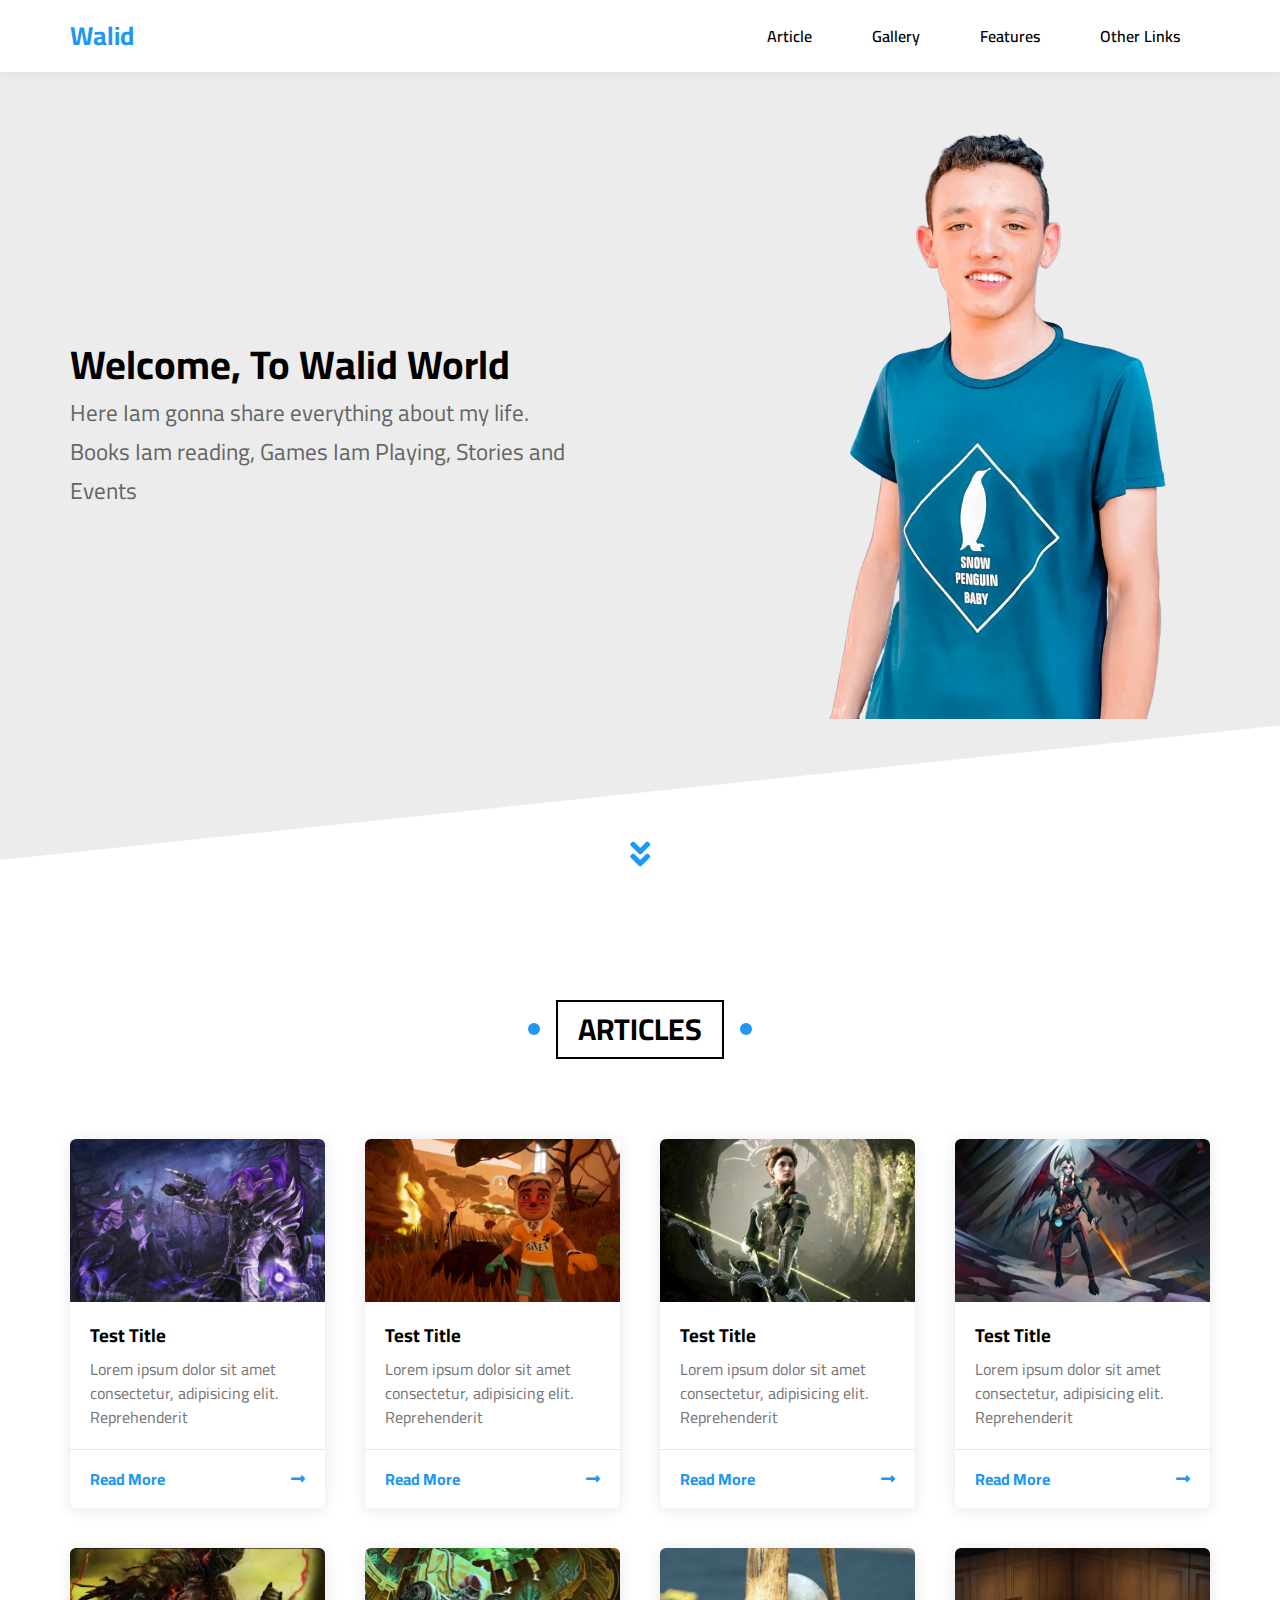
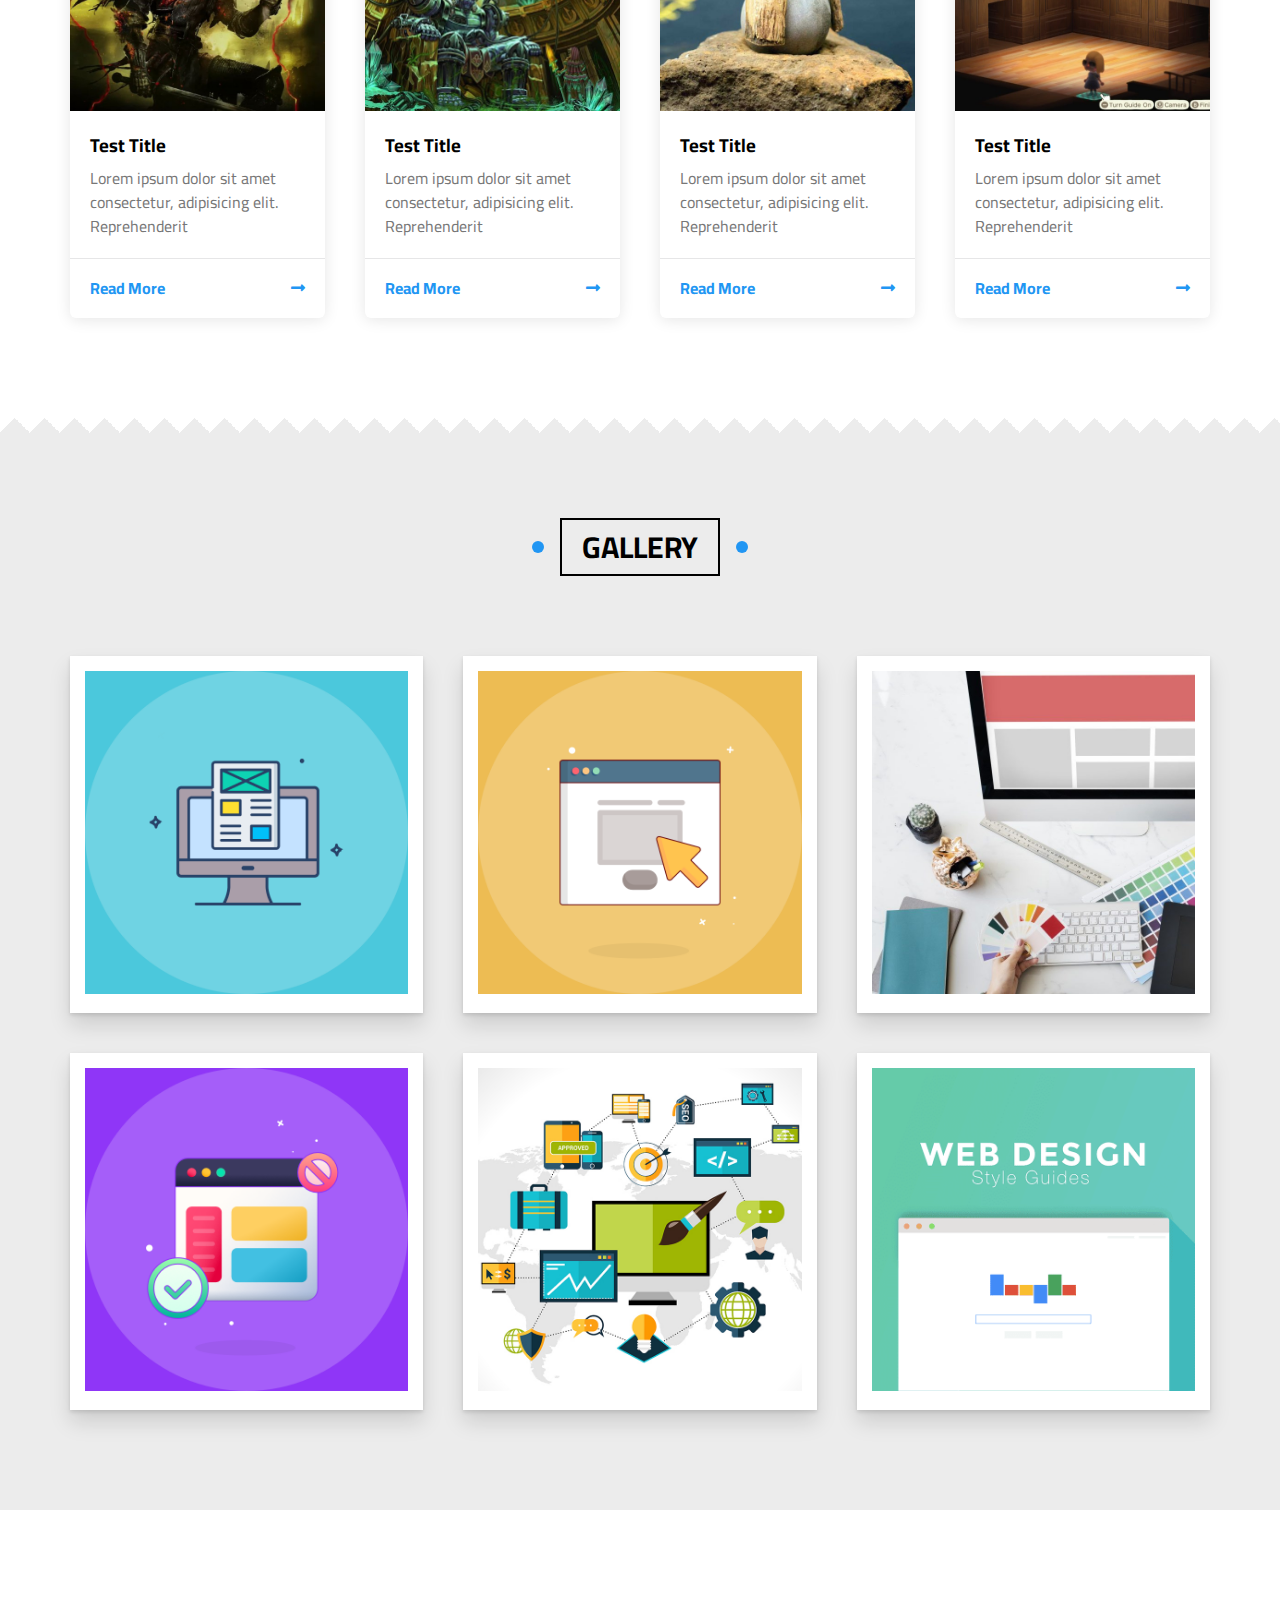
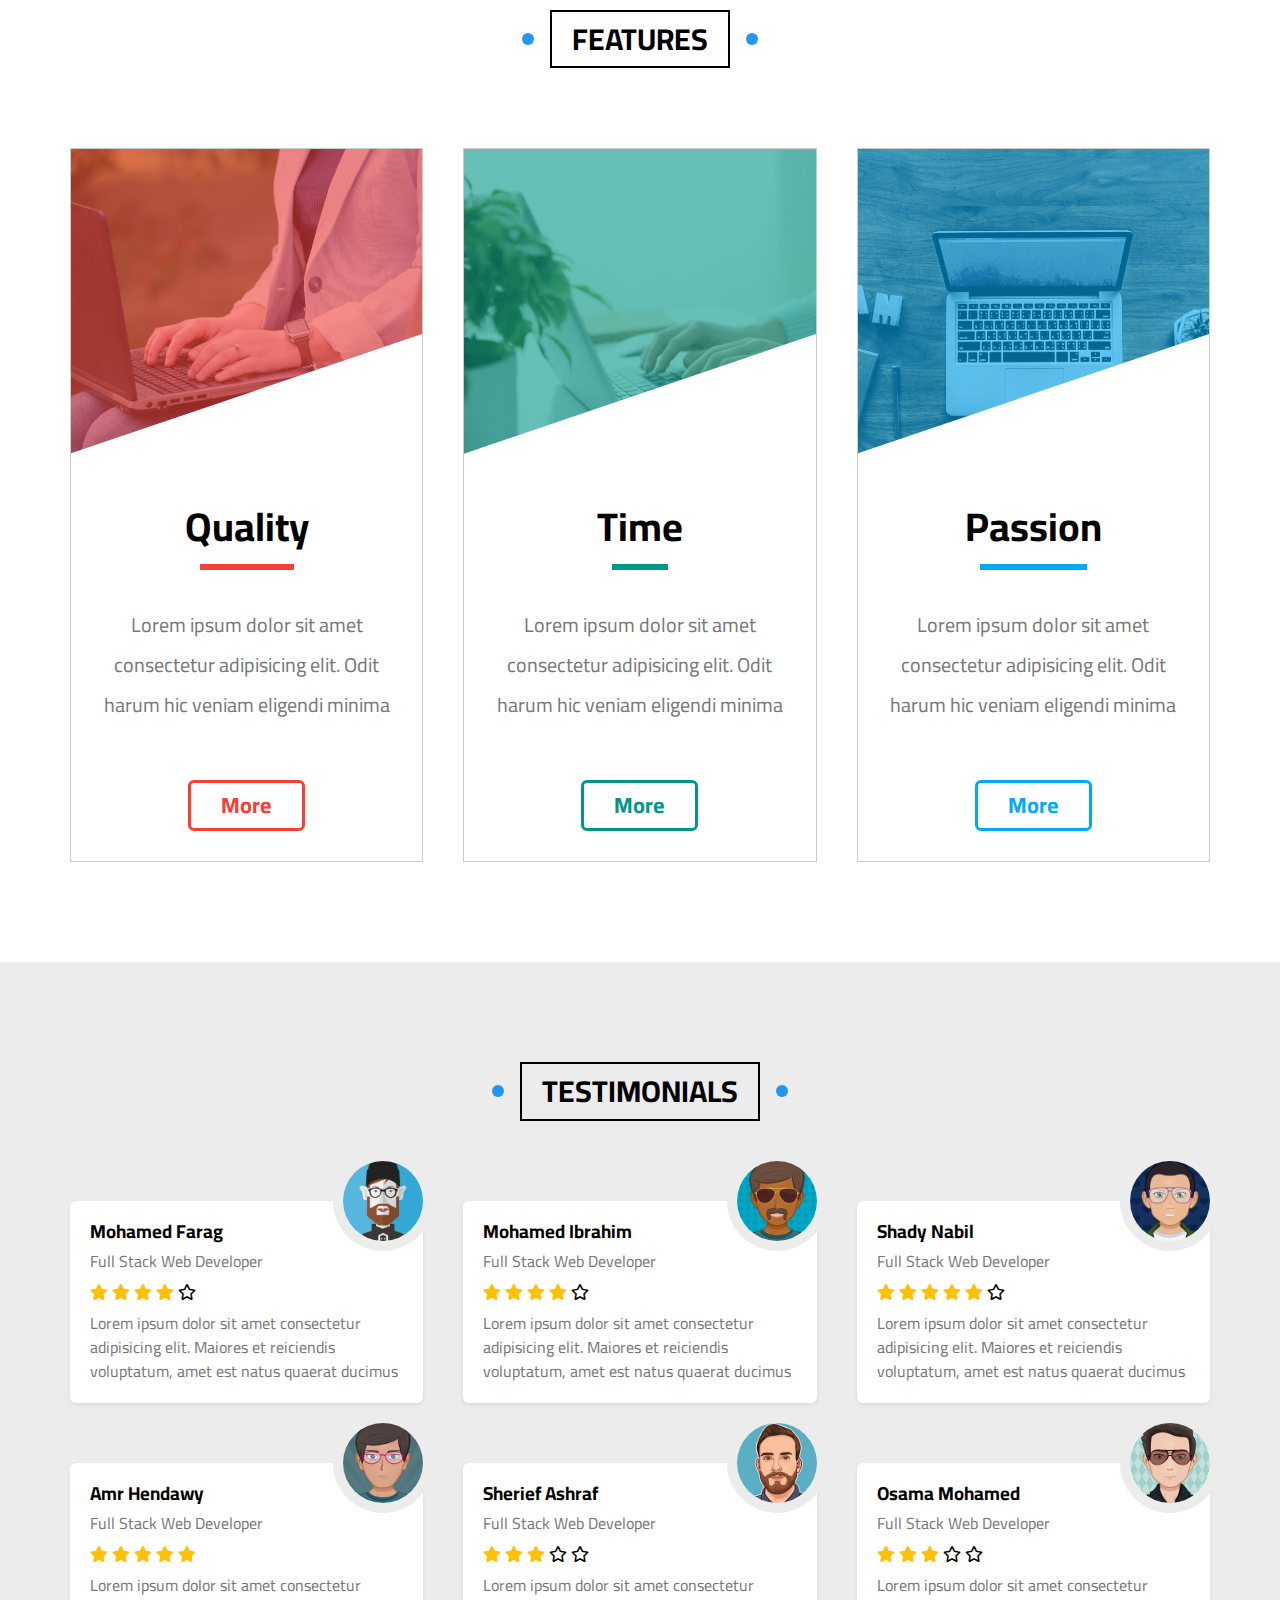
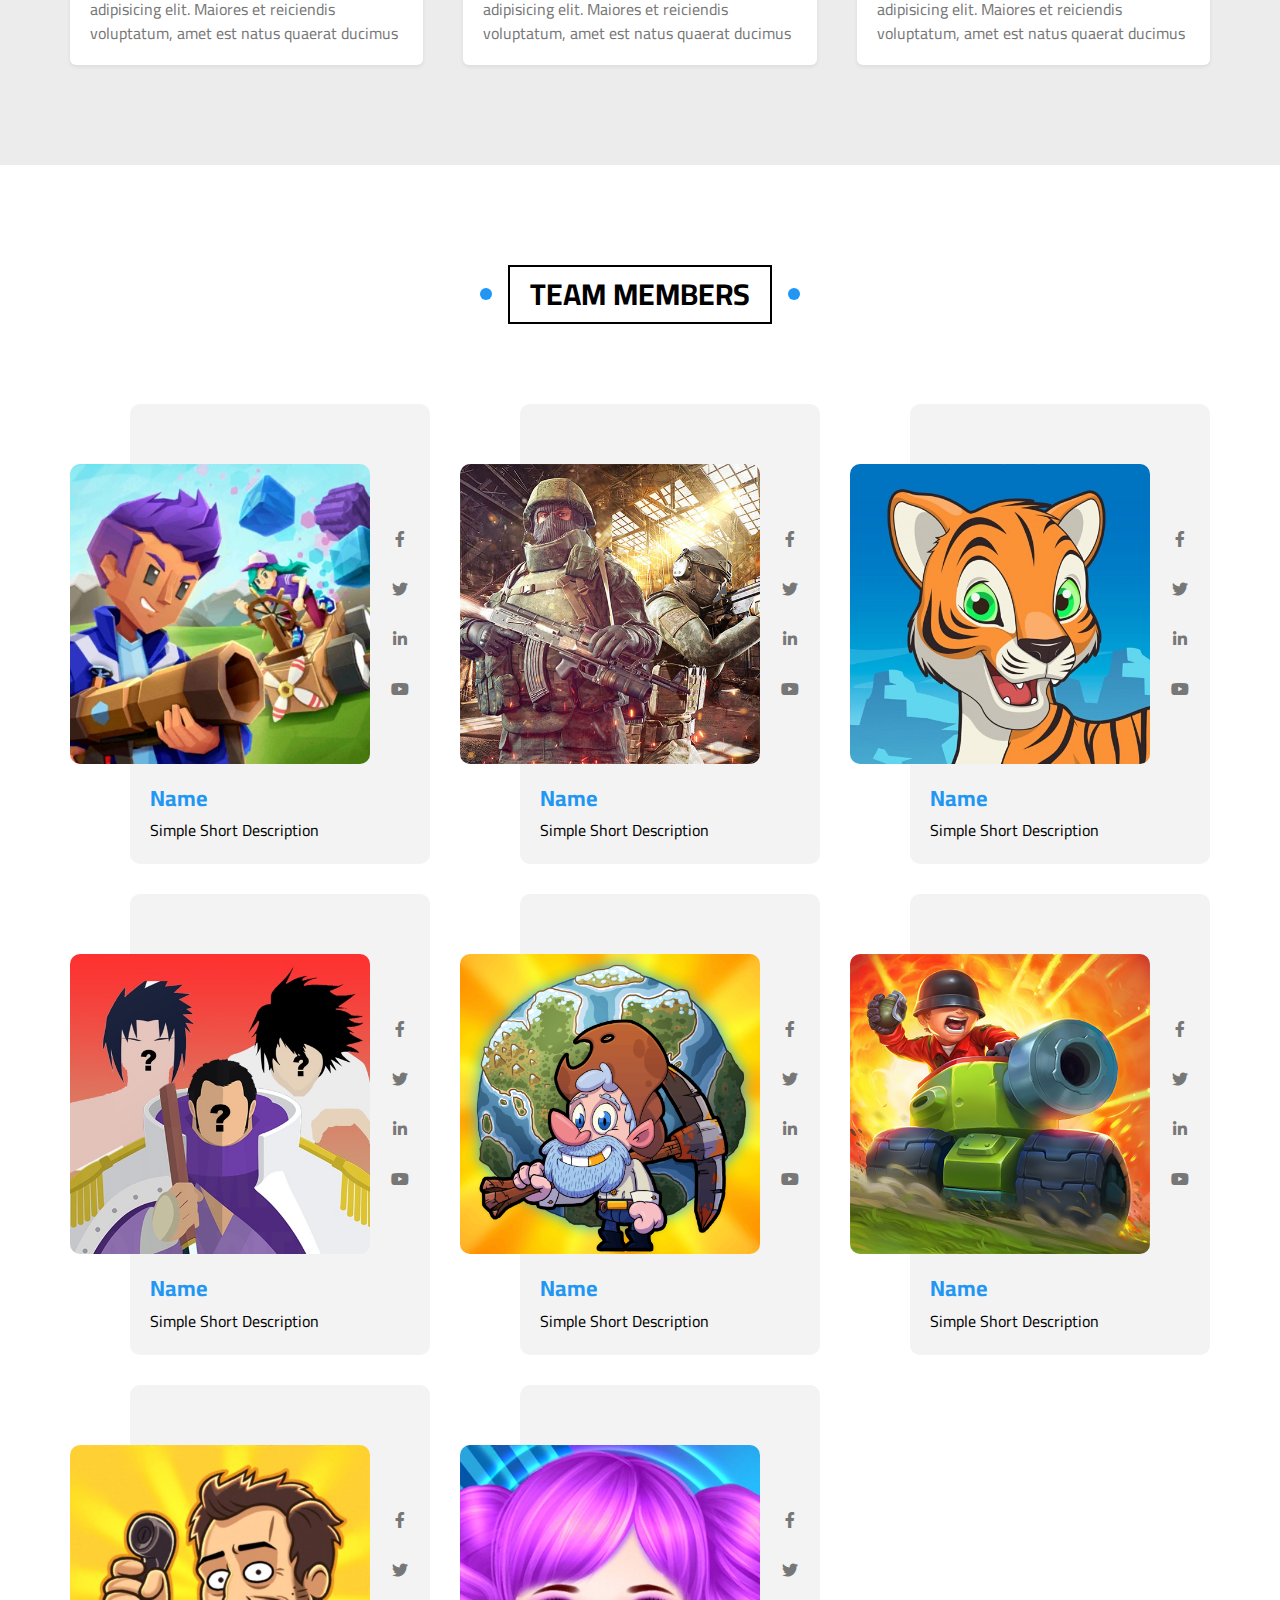
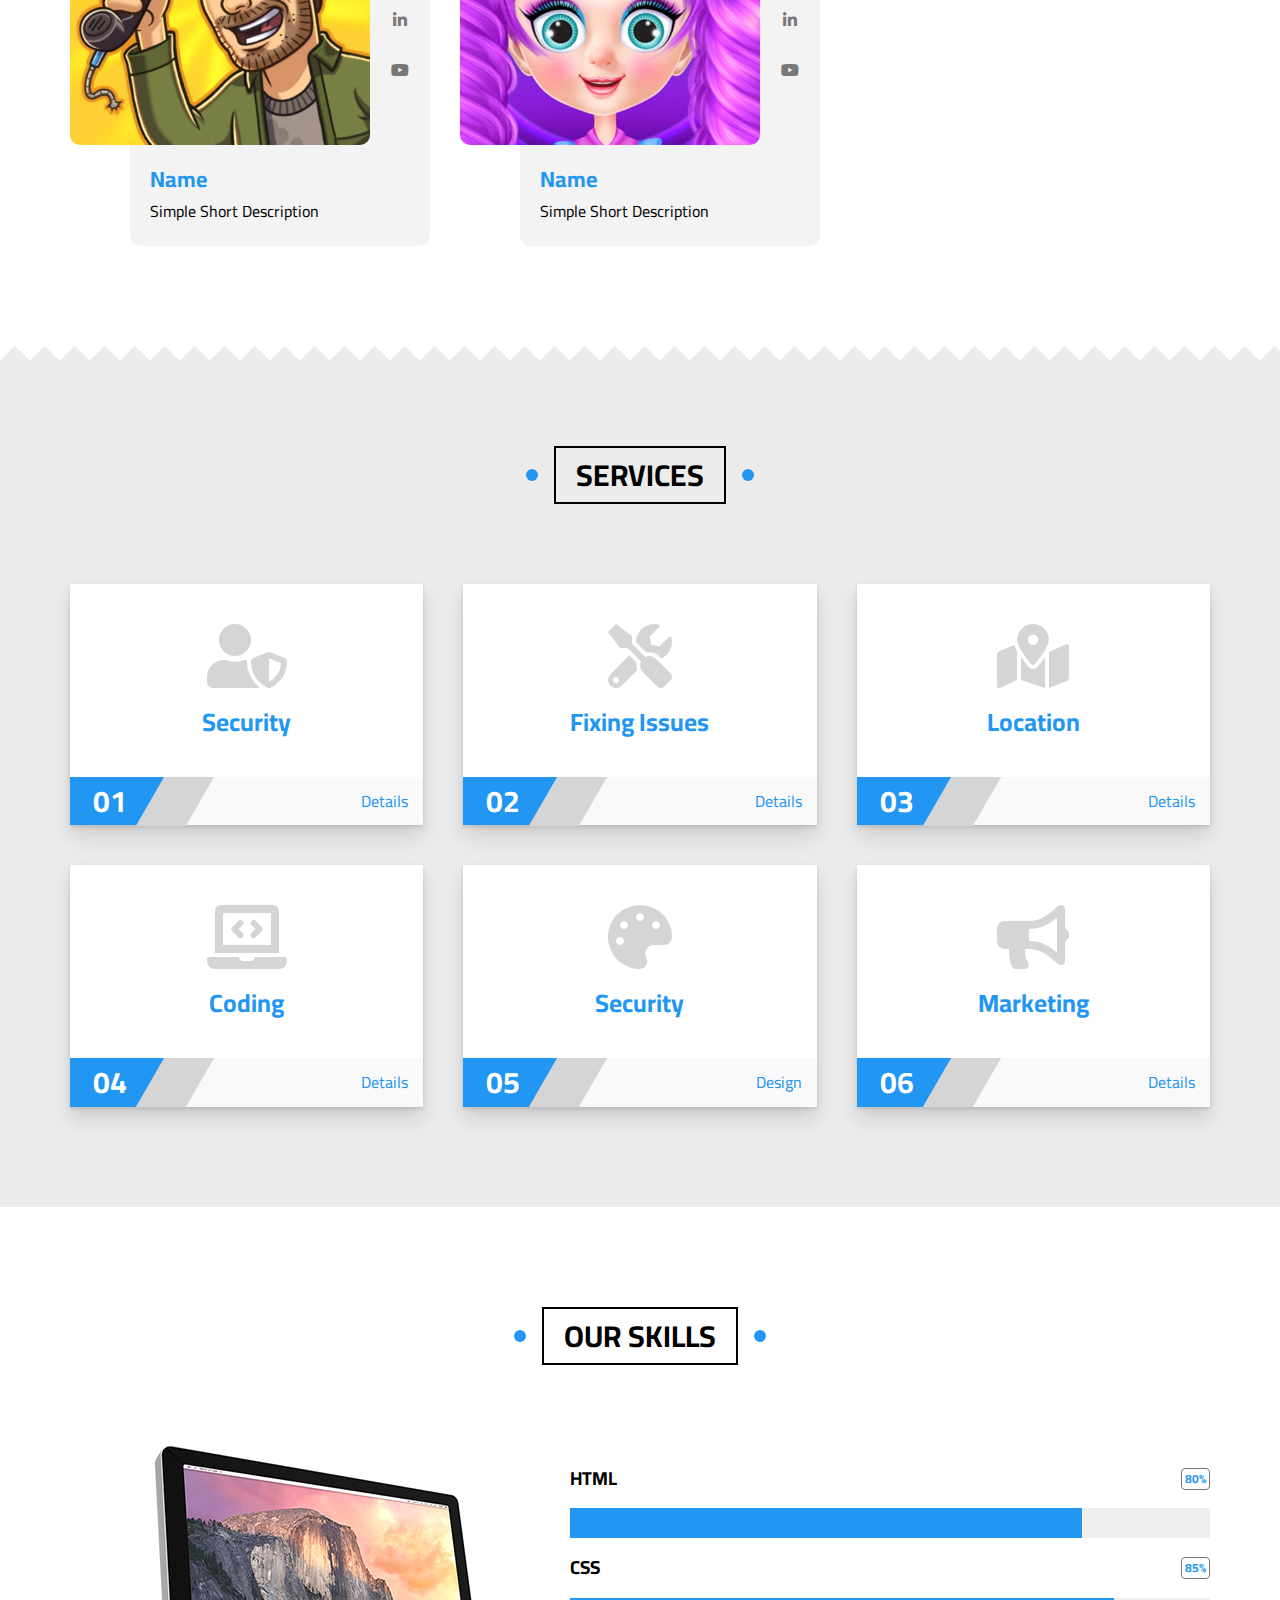
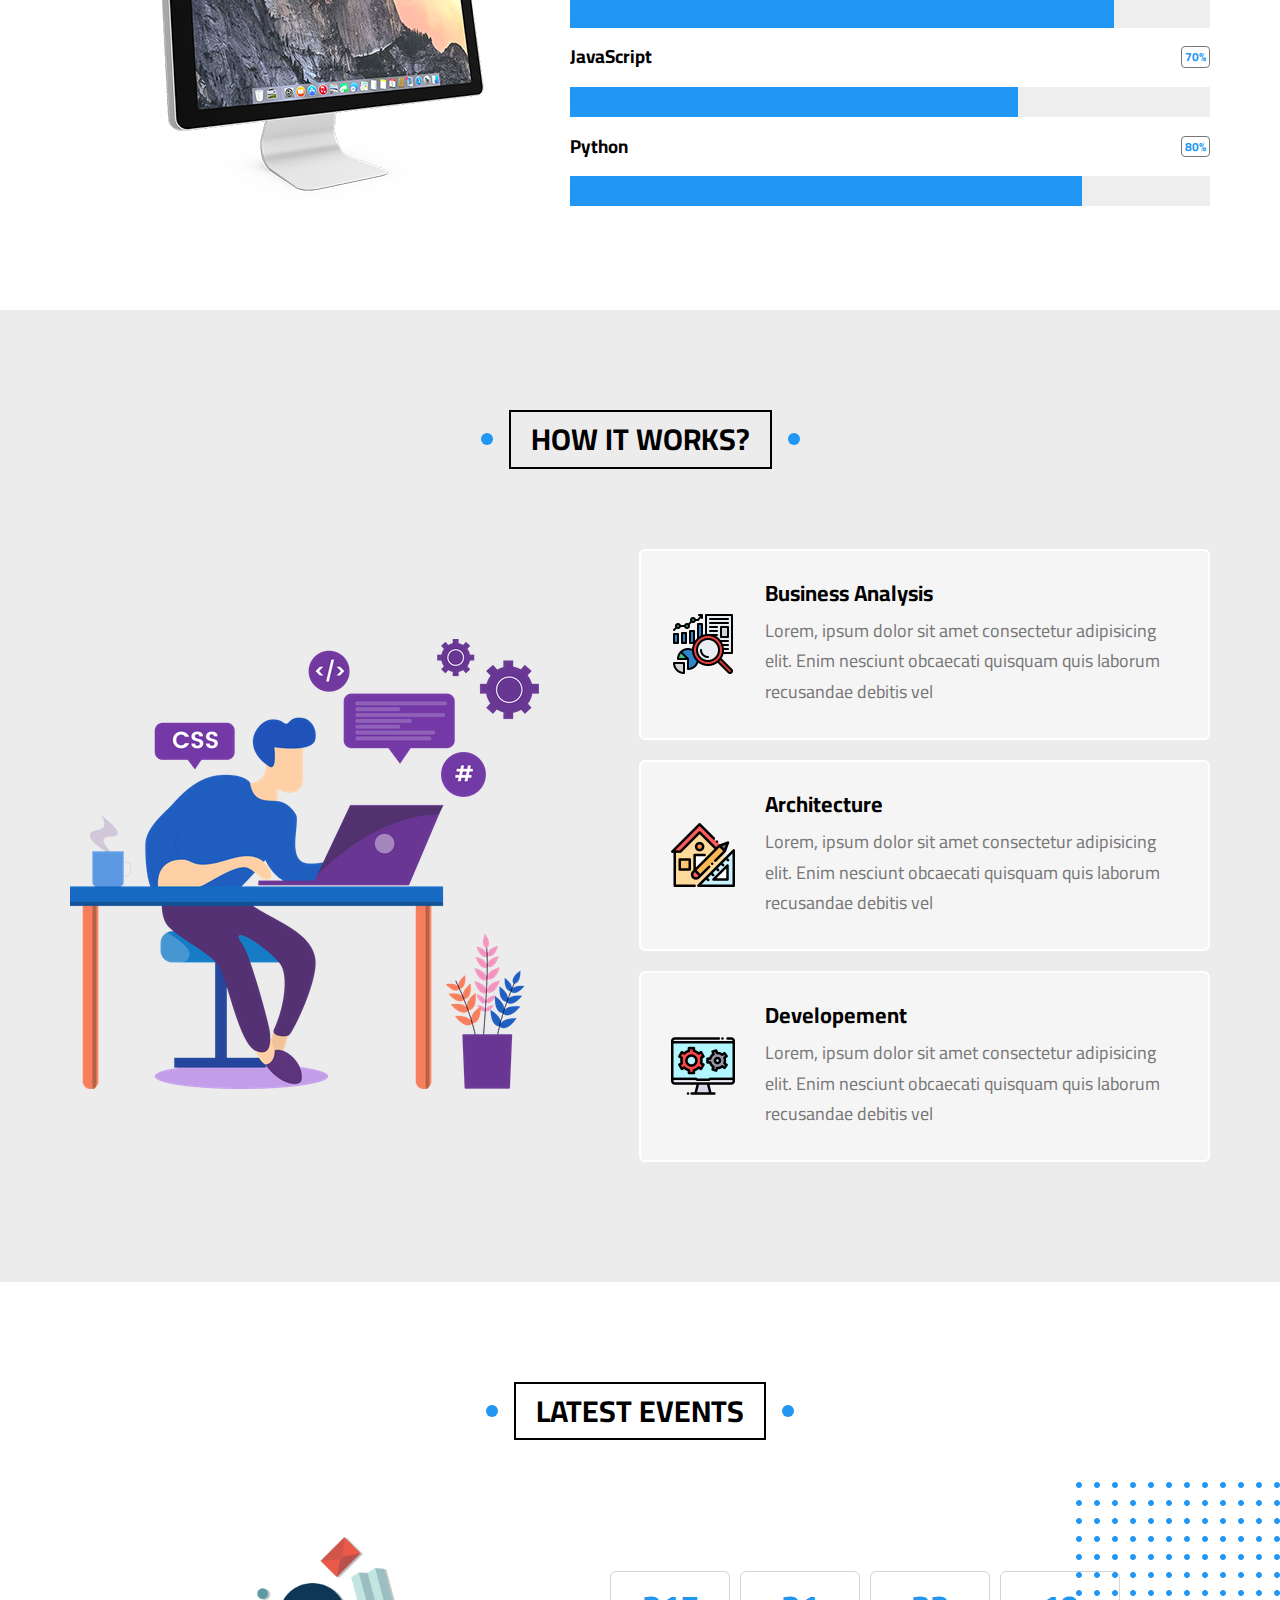
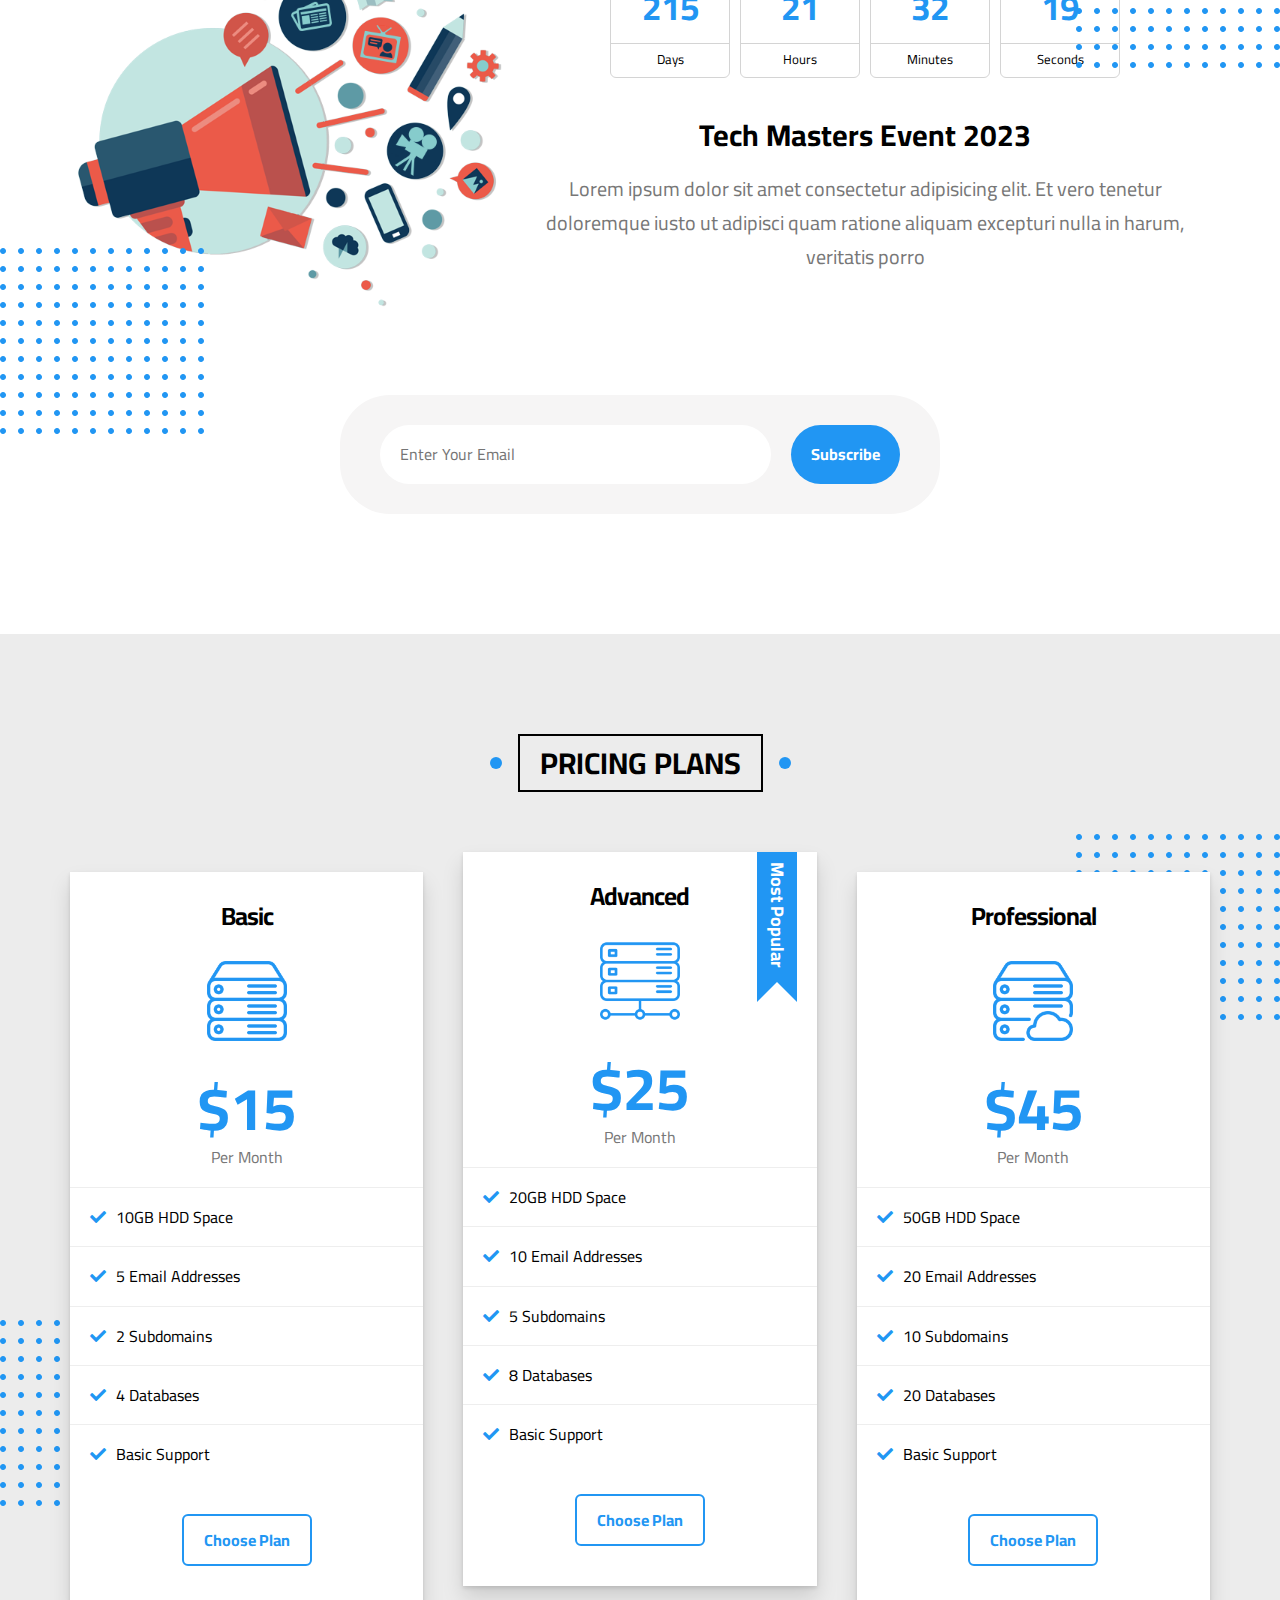
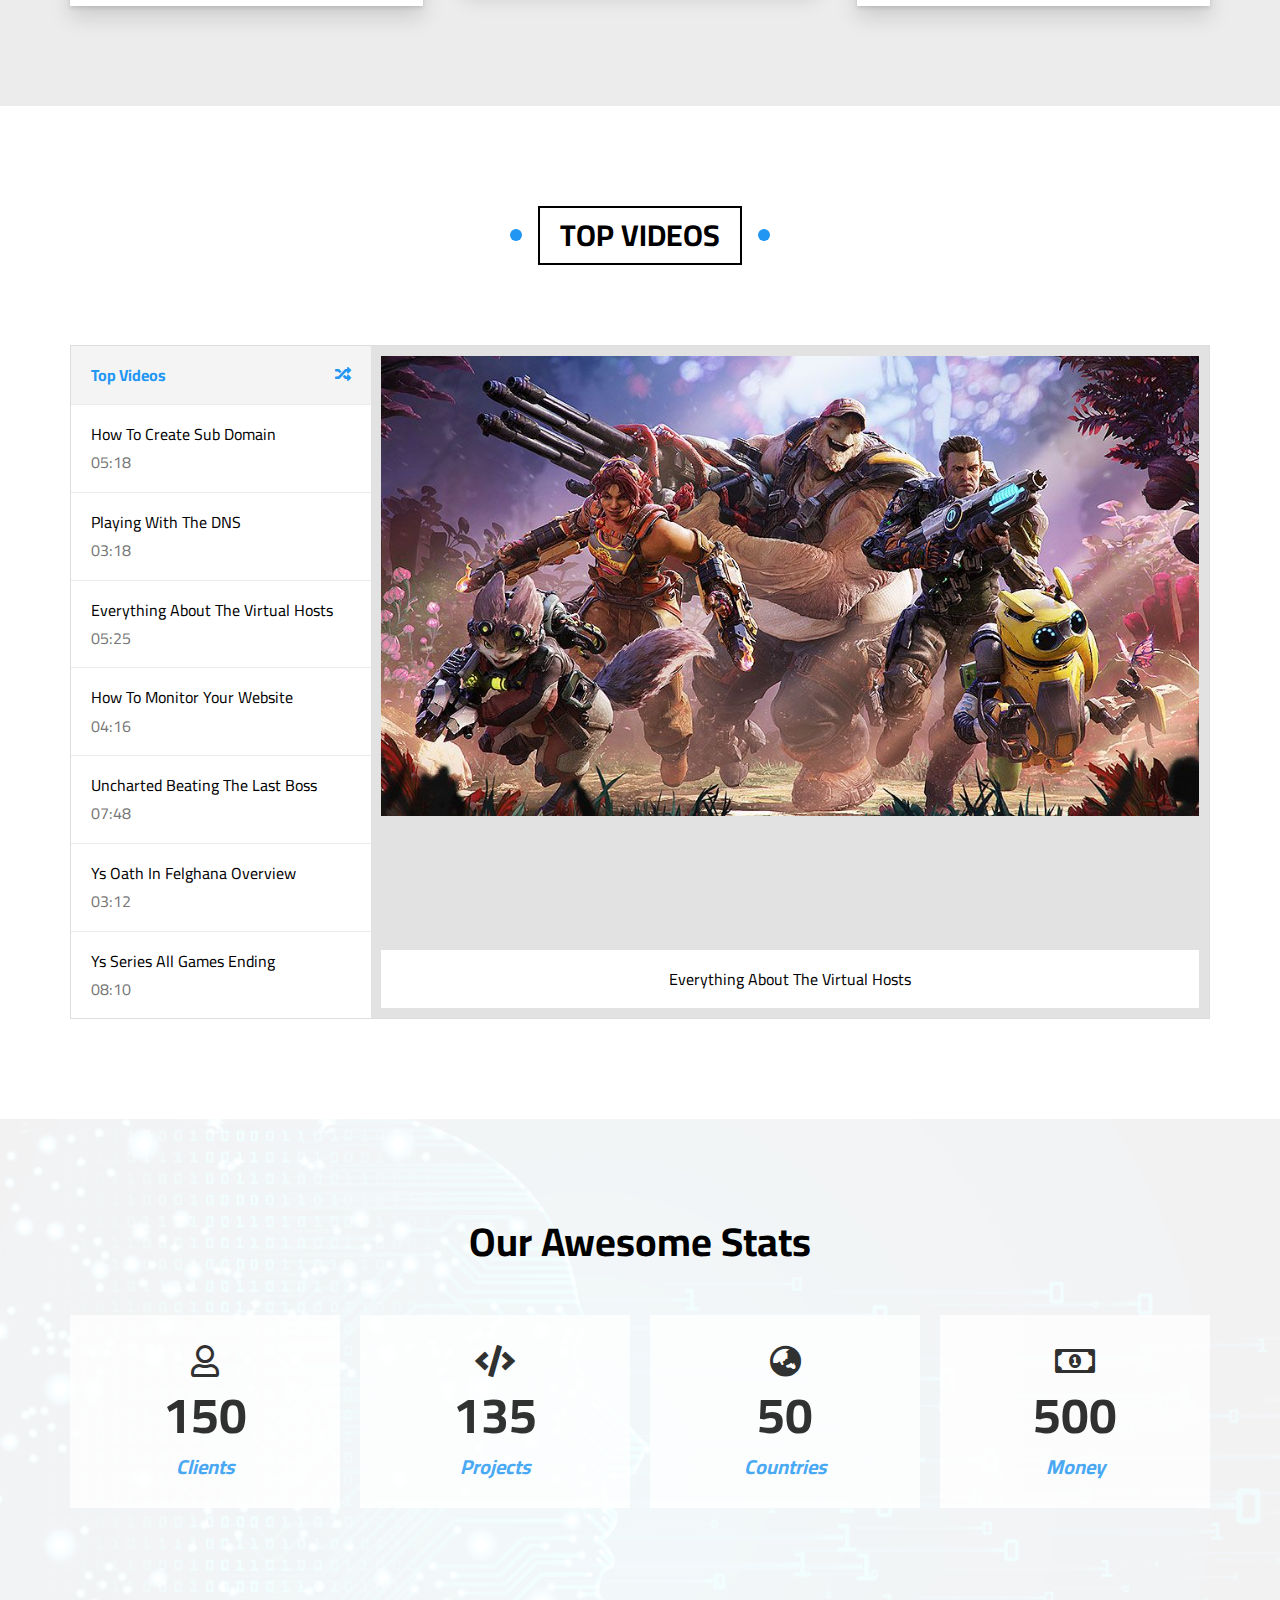
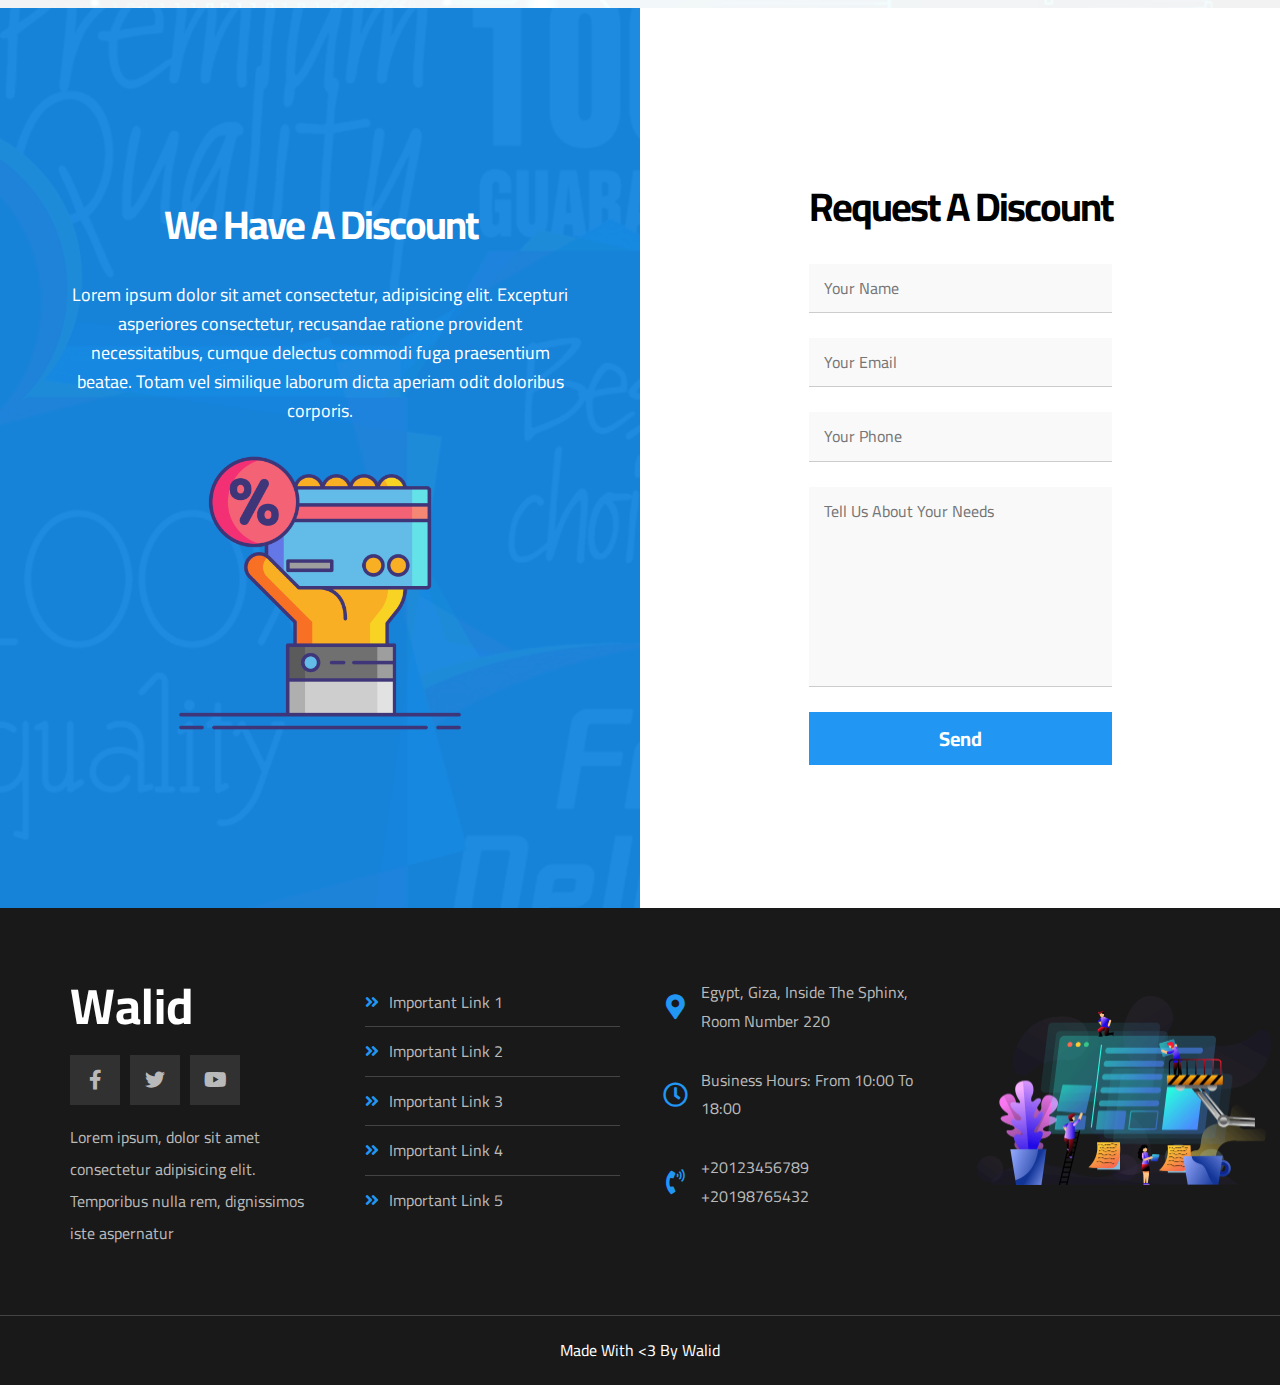
==== commit 187eda14: "some edits-4" ====
--- a/index.html
+++ b/index.html
@@ -668,7 +668,7 @@
             <div class="info">
                 <div class="time">
                     <div class="unit">
-                        <span class="days">2150000</span>
+                        <span class="days">215</span>
                         <span>Days</span>
                     </div>
                     <div class="unit">
--- a/css/walid.css
+++ b/css/walid.css
@@ -215,6 +215,7 @@
   justify-content: center;
   align-items: center;
   height: 72px;
+  font-weight: 600;
   position: relative;
   color: black;
   overflow: hidden;
@@ -421,8 +422,8 @@
 
 .landing .image img {
   position: relative;
-  width: 500px;
-  height: 600px;
+  width: 450px;
+  height: 590px;
   animation: up-and-down 5s linear infinite;
   -webkit-animation: up-and-down 5s linear infinite;
 }
@@ -669,9 +670,9 @@
 
 @media (max-width: 767px) {
   .features .box .image-holder::after {
-    animation: move 0.7s forwards;
-    -webkit-animation: move 0.7s forwards;
-  }
+    animation: move 0.7s 4s forwards;
+    -webkit-animation: move 0.7s 4s forwards;
+}
 }
 
 .features .box h2 {
@@ -773,9 +774,9 @@
 
 @media (max-width: 767px) {
   .features .box a {
-    animation: move-border 0.7s forwards;
-    -webkit-animation: move-border 0.7s forwards;
-  }
+    animation: move-border 0.7s 4s forwards;
+    -webkit-animation: move-border 0.7s 4s forwards;
+}
 }
 
 /* End Features  */
@@ -1284,7 +1285,7 @@
 
 .events .info .time .unit {
   border: 1px solid #D4D4D4;
-  width: 75px;
+  width: 120px;
   text-align: center;
   transition: var(--main-transition-duration);
   border-radius: 6px;
@@ -1313,6 +1314,7 @@
   color: var(--main-color);
   font-weight: bold;
   text-align: center;
+  overflow: hidden;
 }
 
 .events .info .time span:last-child {
@@ -1814,6 +1816,12 @@
   padding: 0 20px;
 }
 
+@media (max-width: 767px) {
+  .discount .content {
+    margin-bottom: 20px;
+  }
+}
+
 .discount .content h2 {
   font-size: 40px;
   letter-spacing: -2px;
@@ -1878,6 +1886,15 @@
   -moz-transition: var(--main-transition-duration);
   -ms-transition: var(--main-transition-duration);
   -o-transition: var(--main-transition-duration);
+}
+
+@media (max-width: 767px) {
+  .discount .form .input {
+    margin-bottom: 18px;
+  }
+  .discount .form textarea.input {
+    height: 220px;
+  }
 }
 
 .discount .form [type="submit"]:hover {
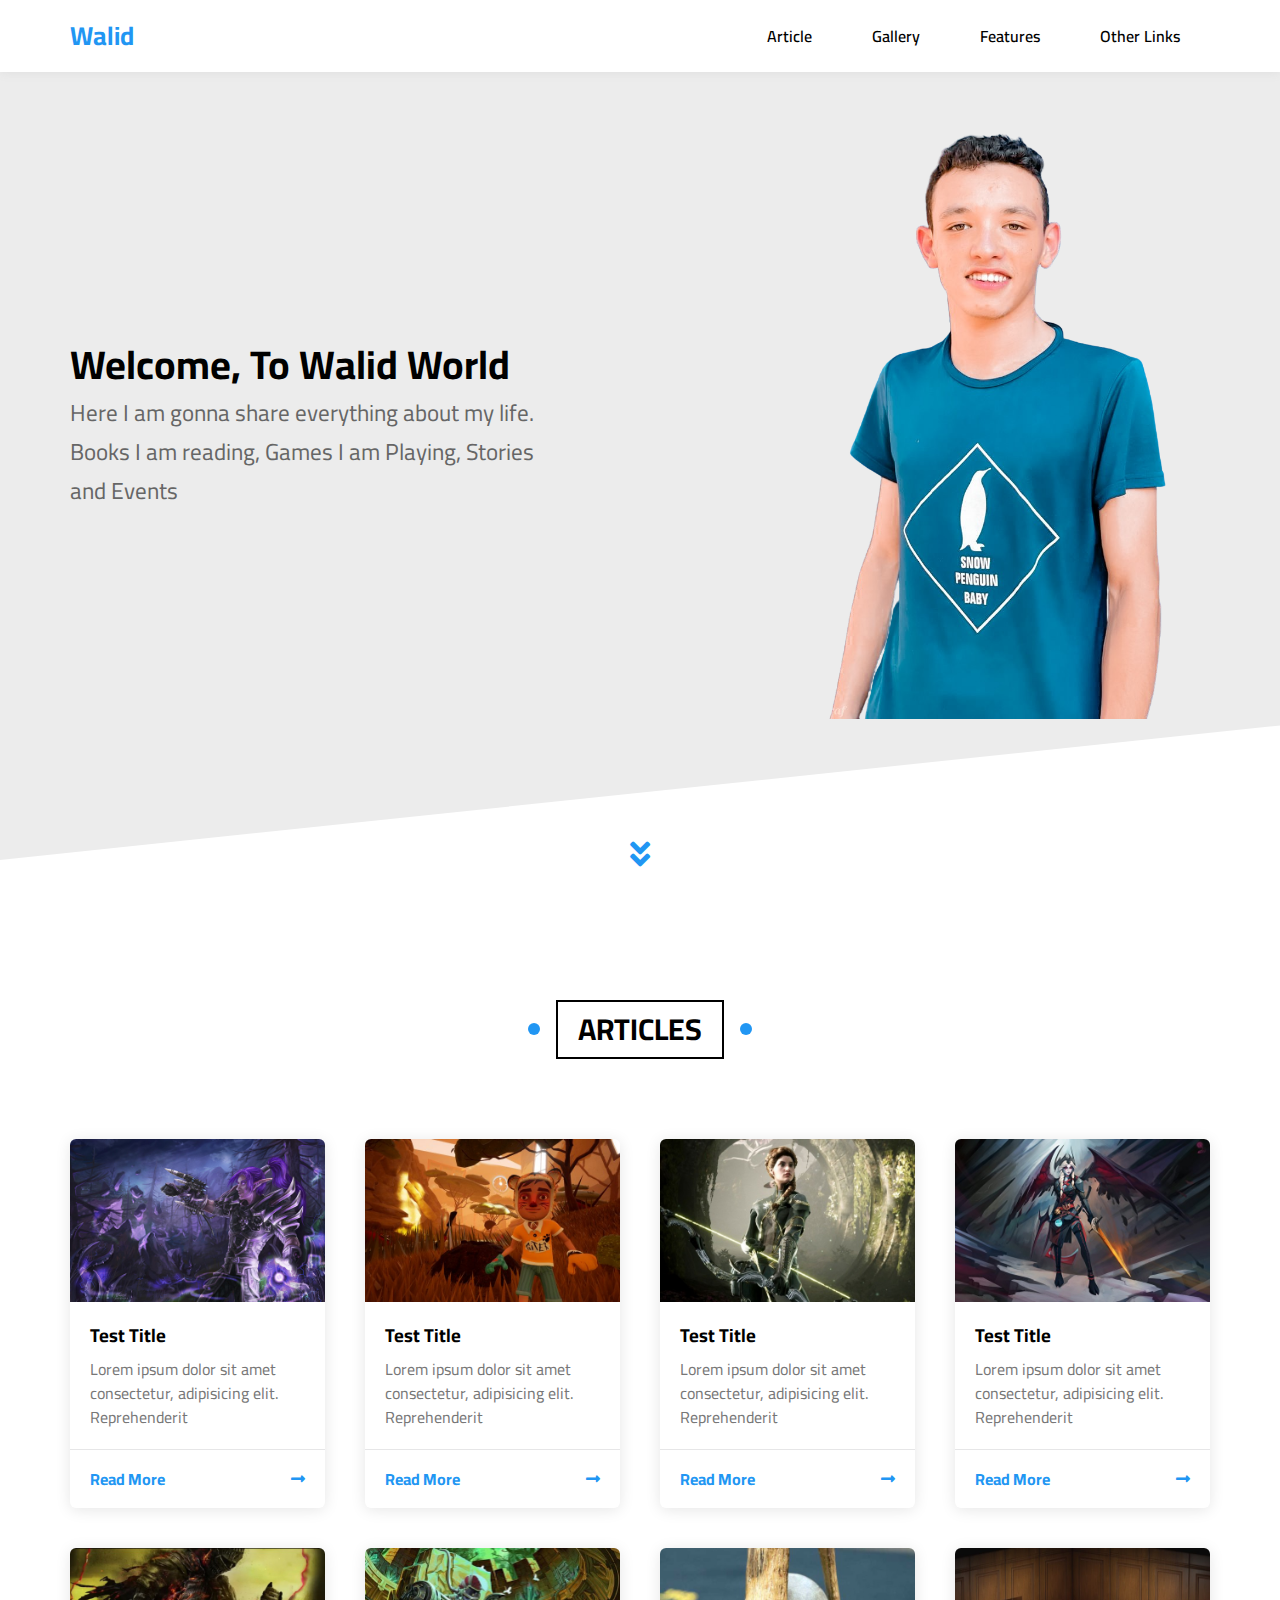
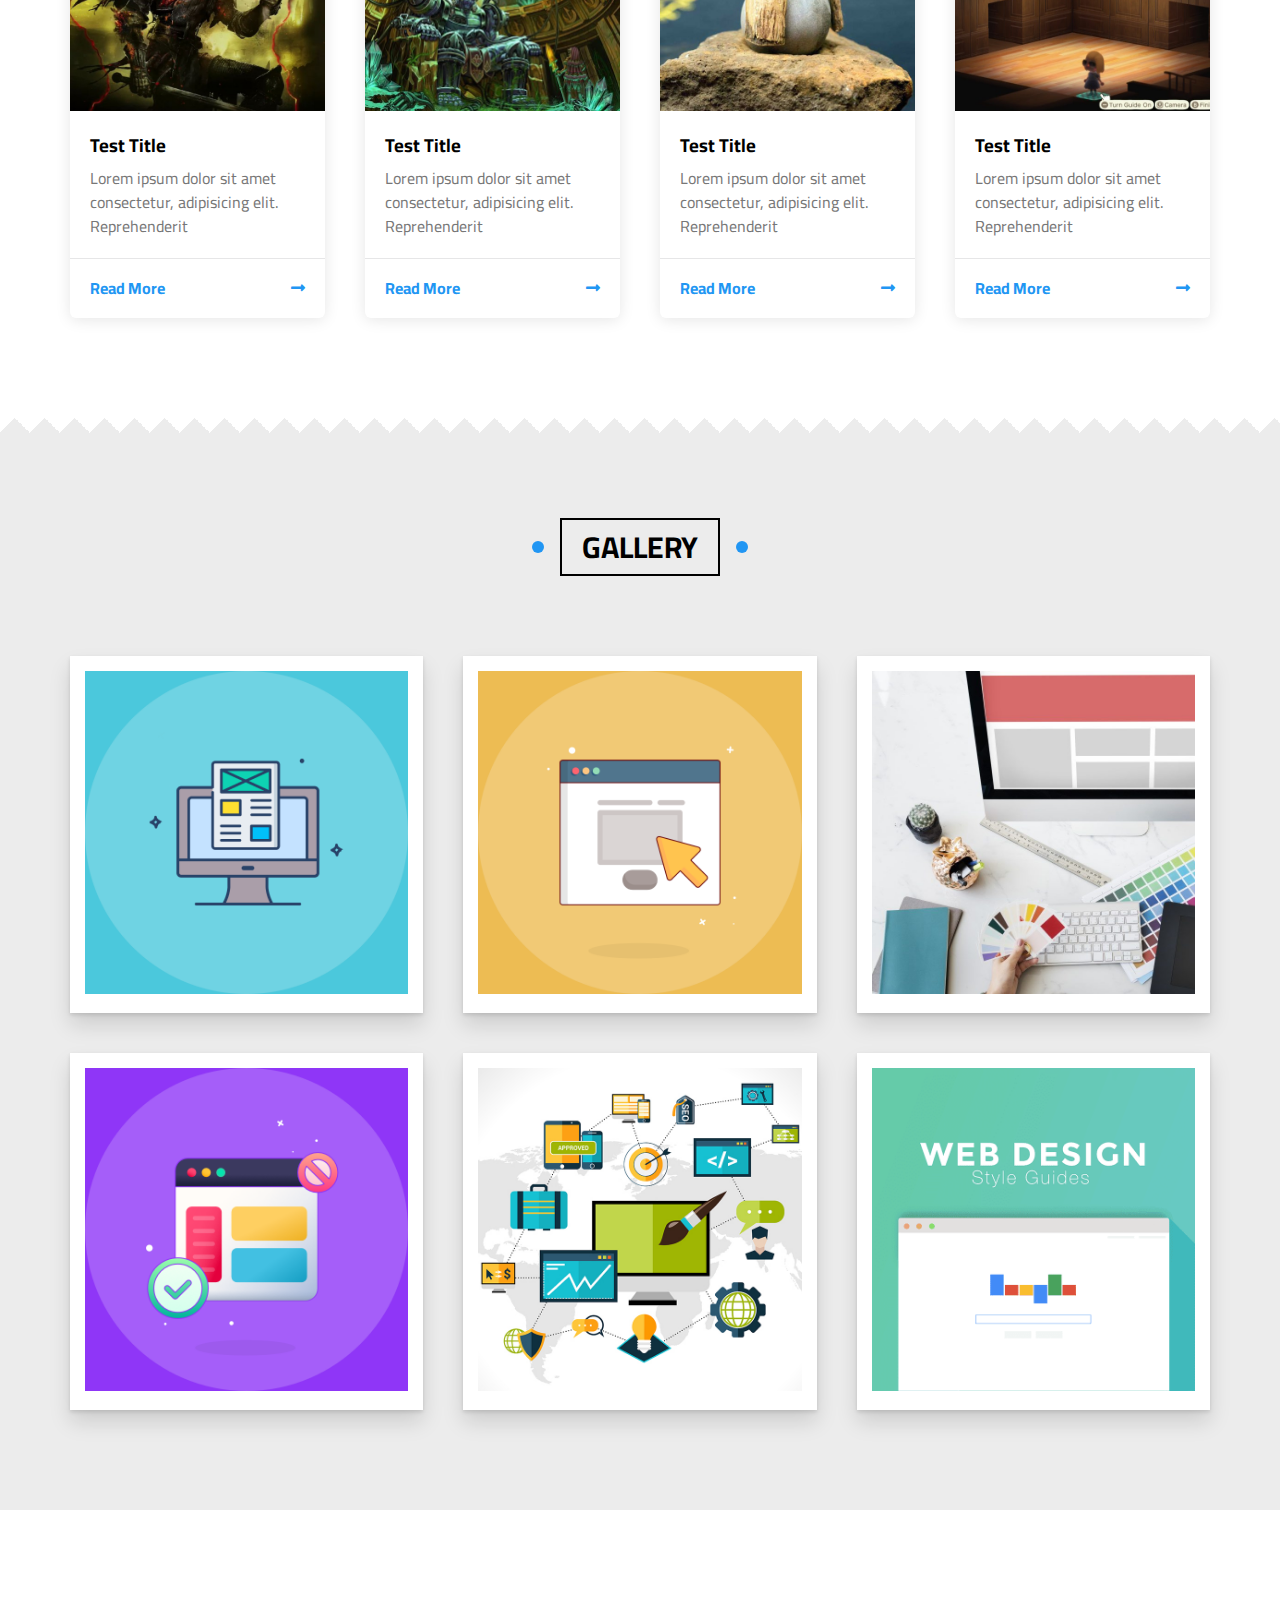
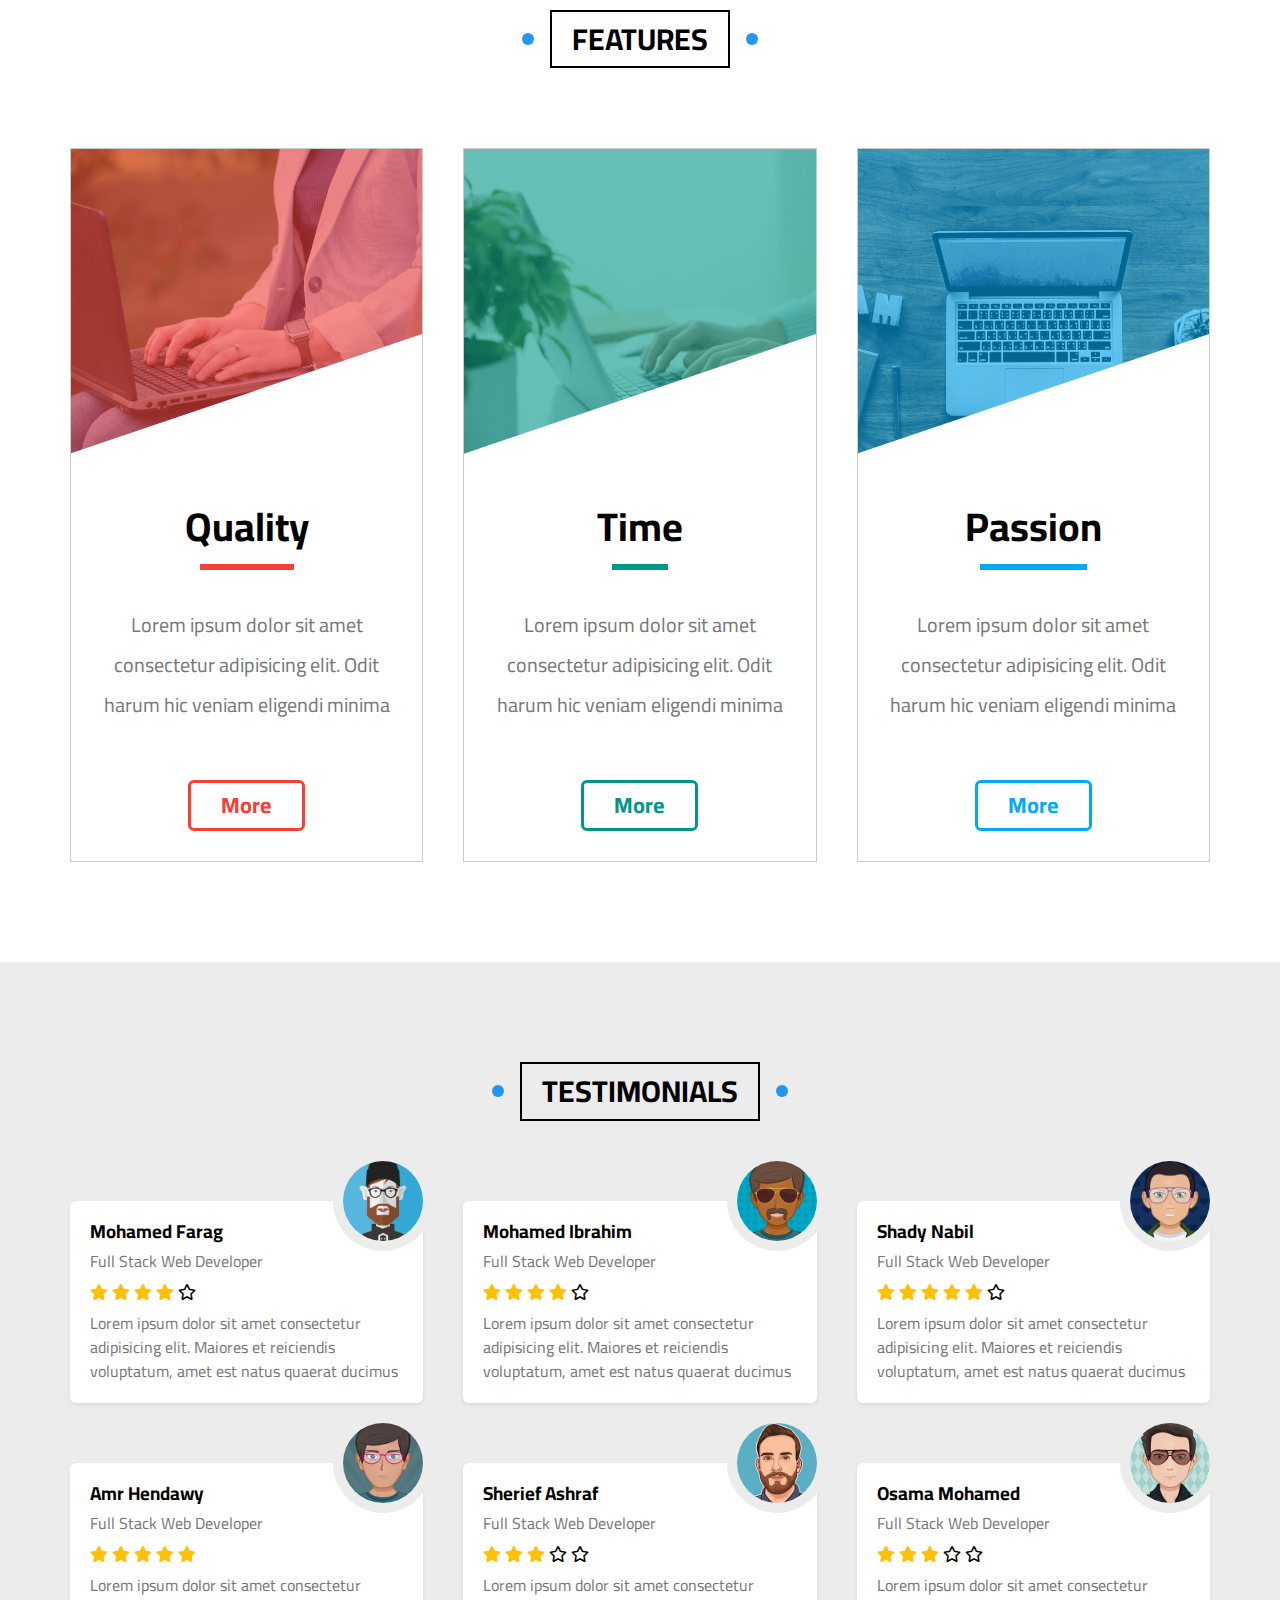
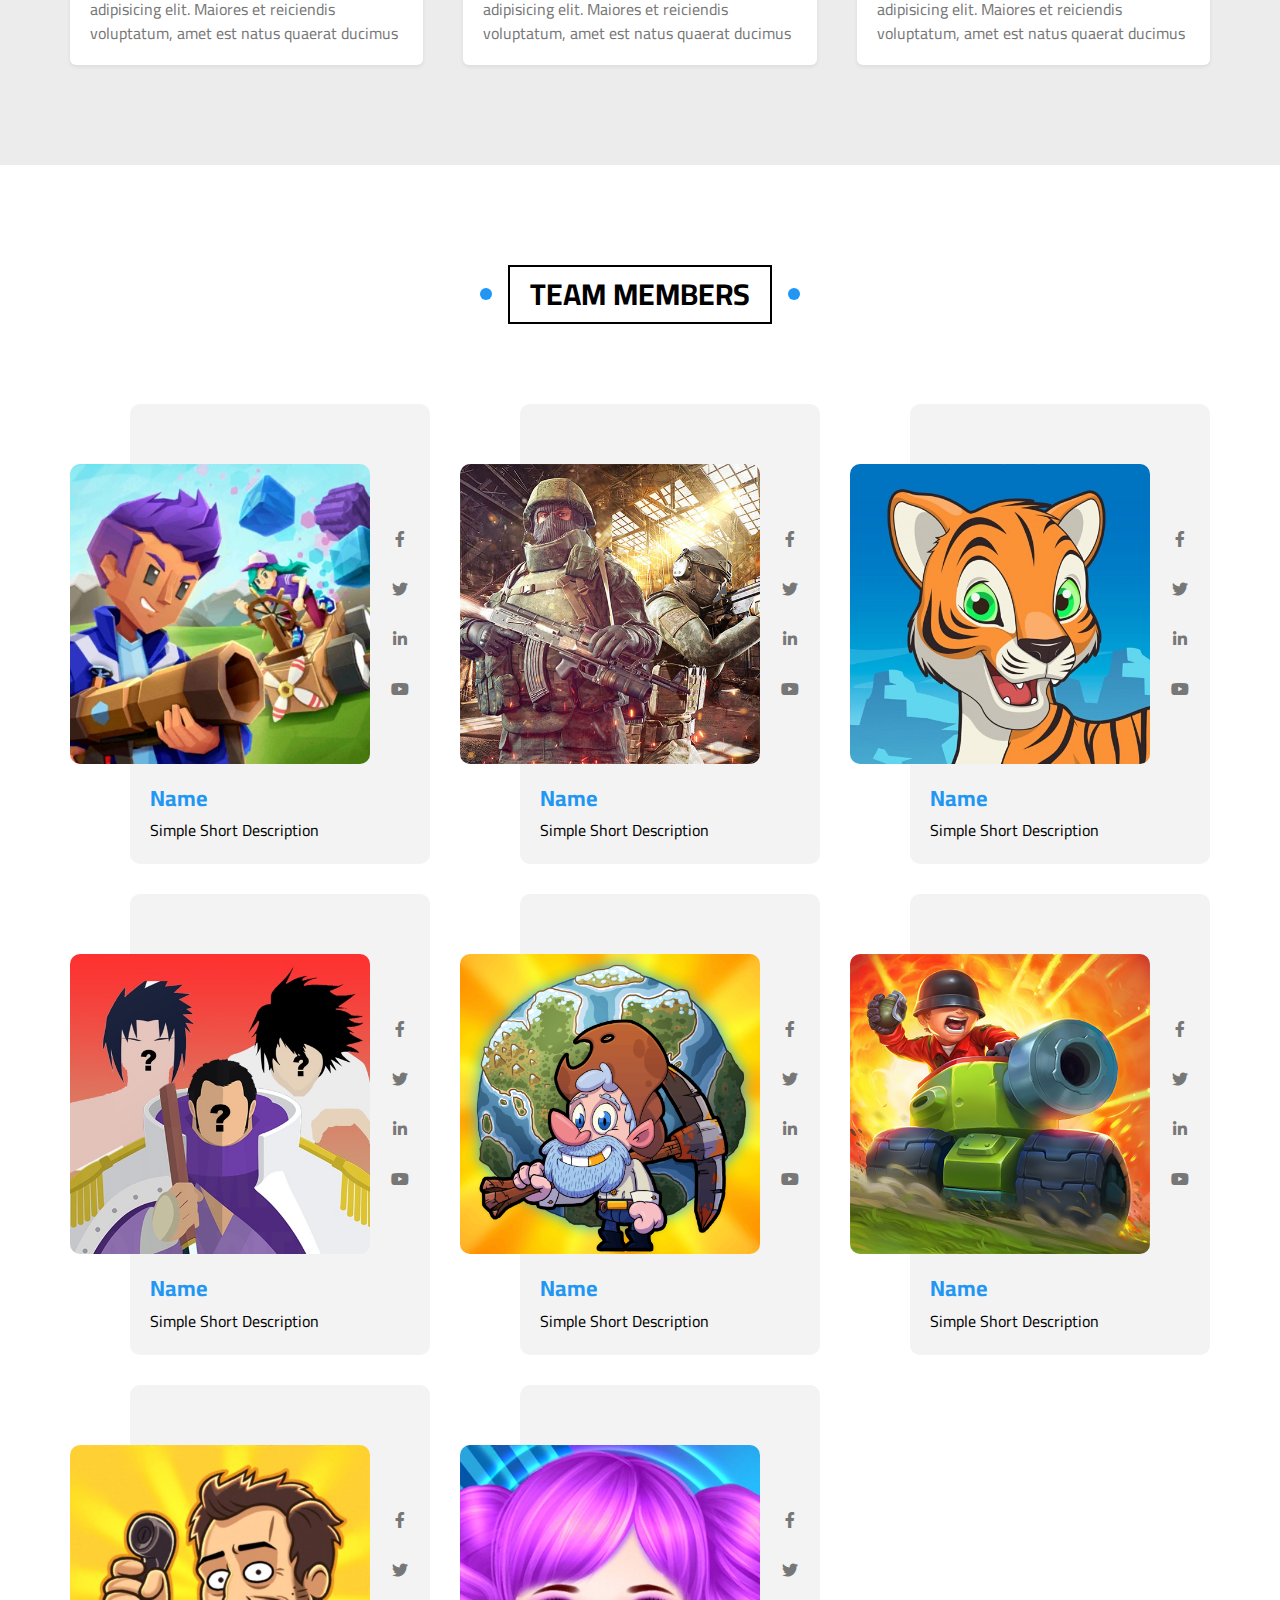
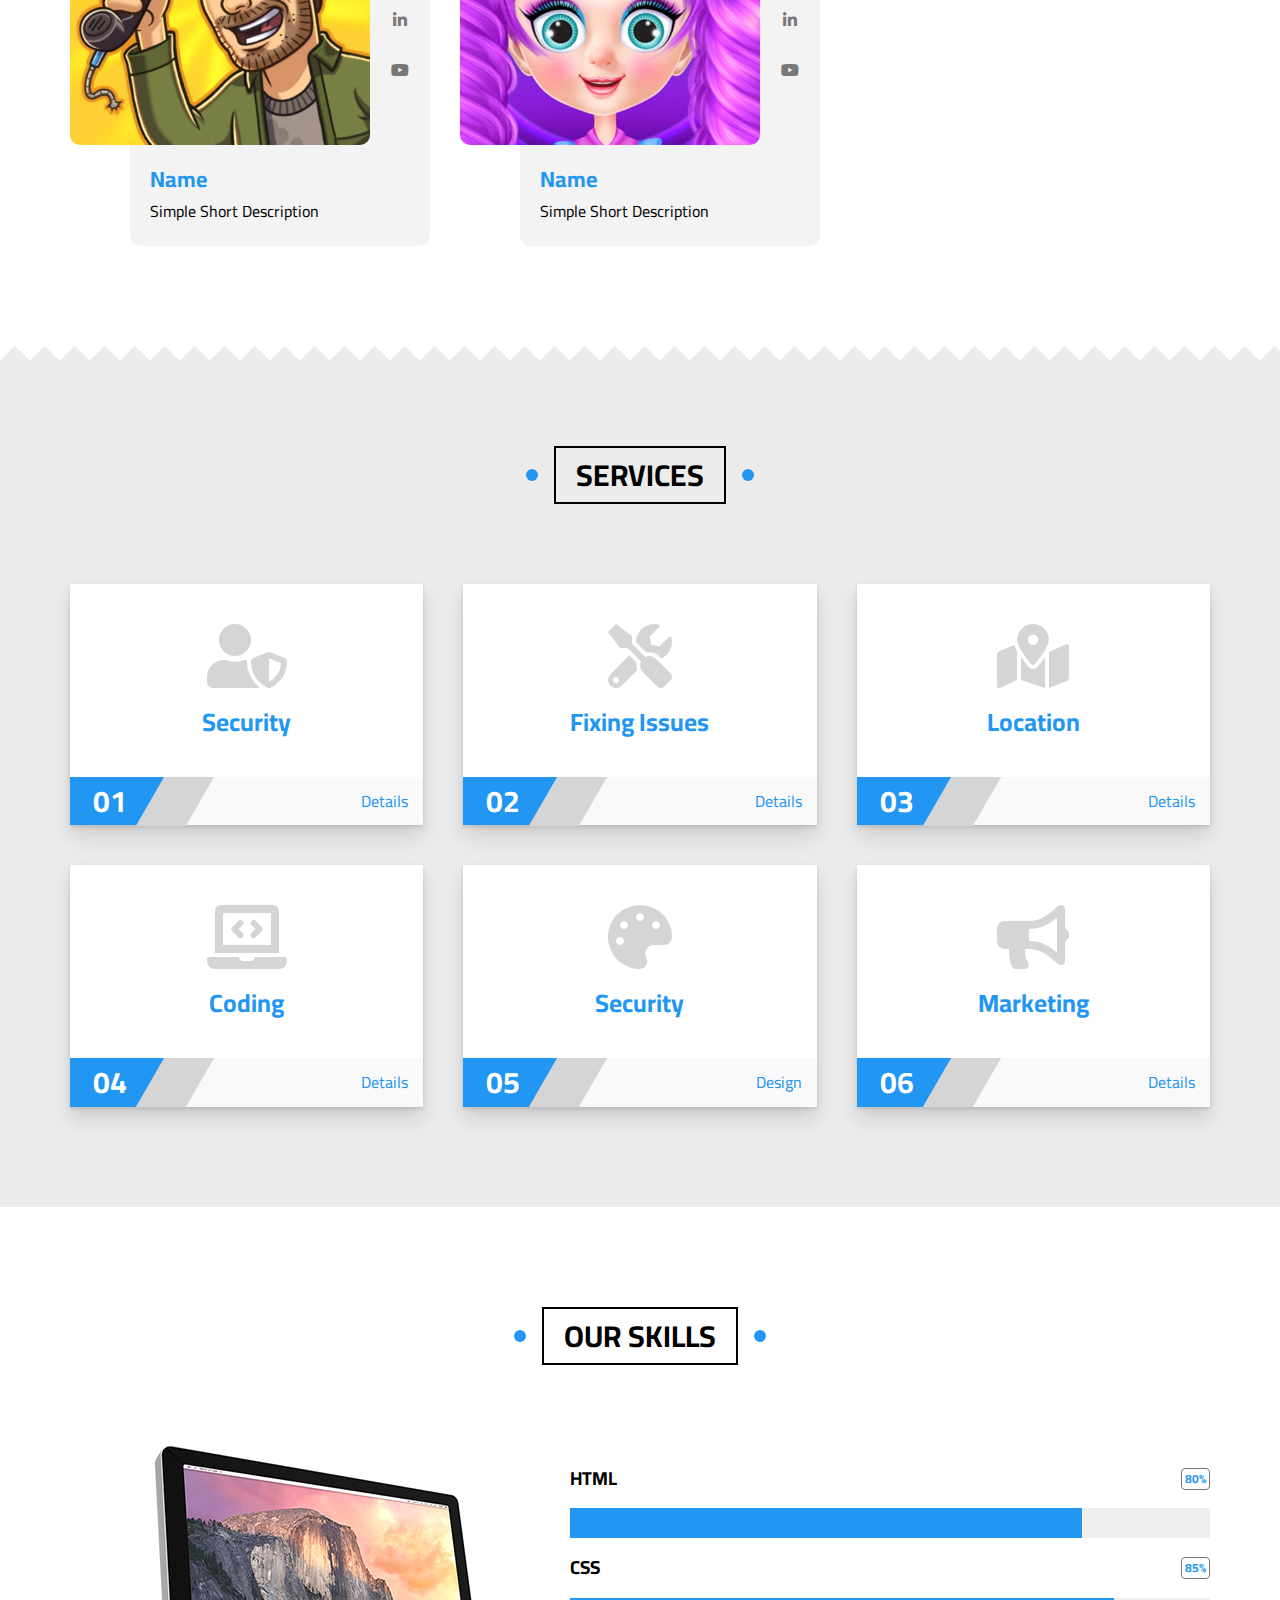
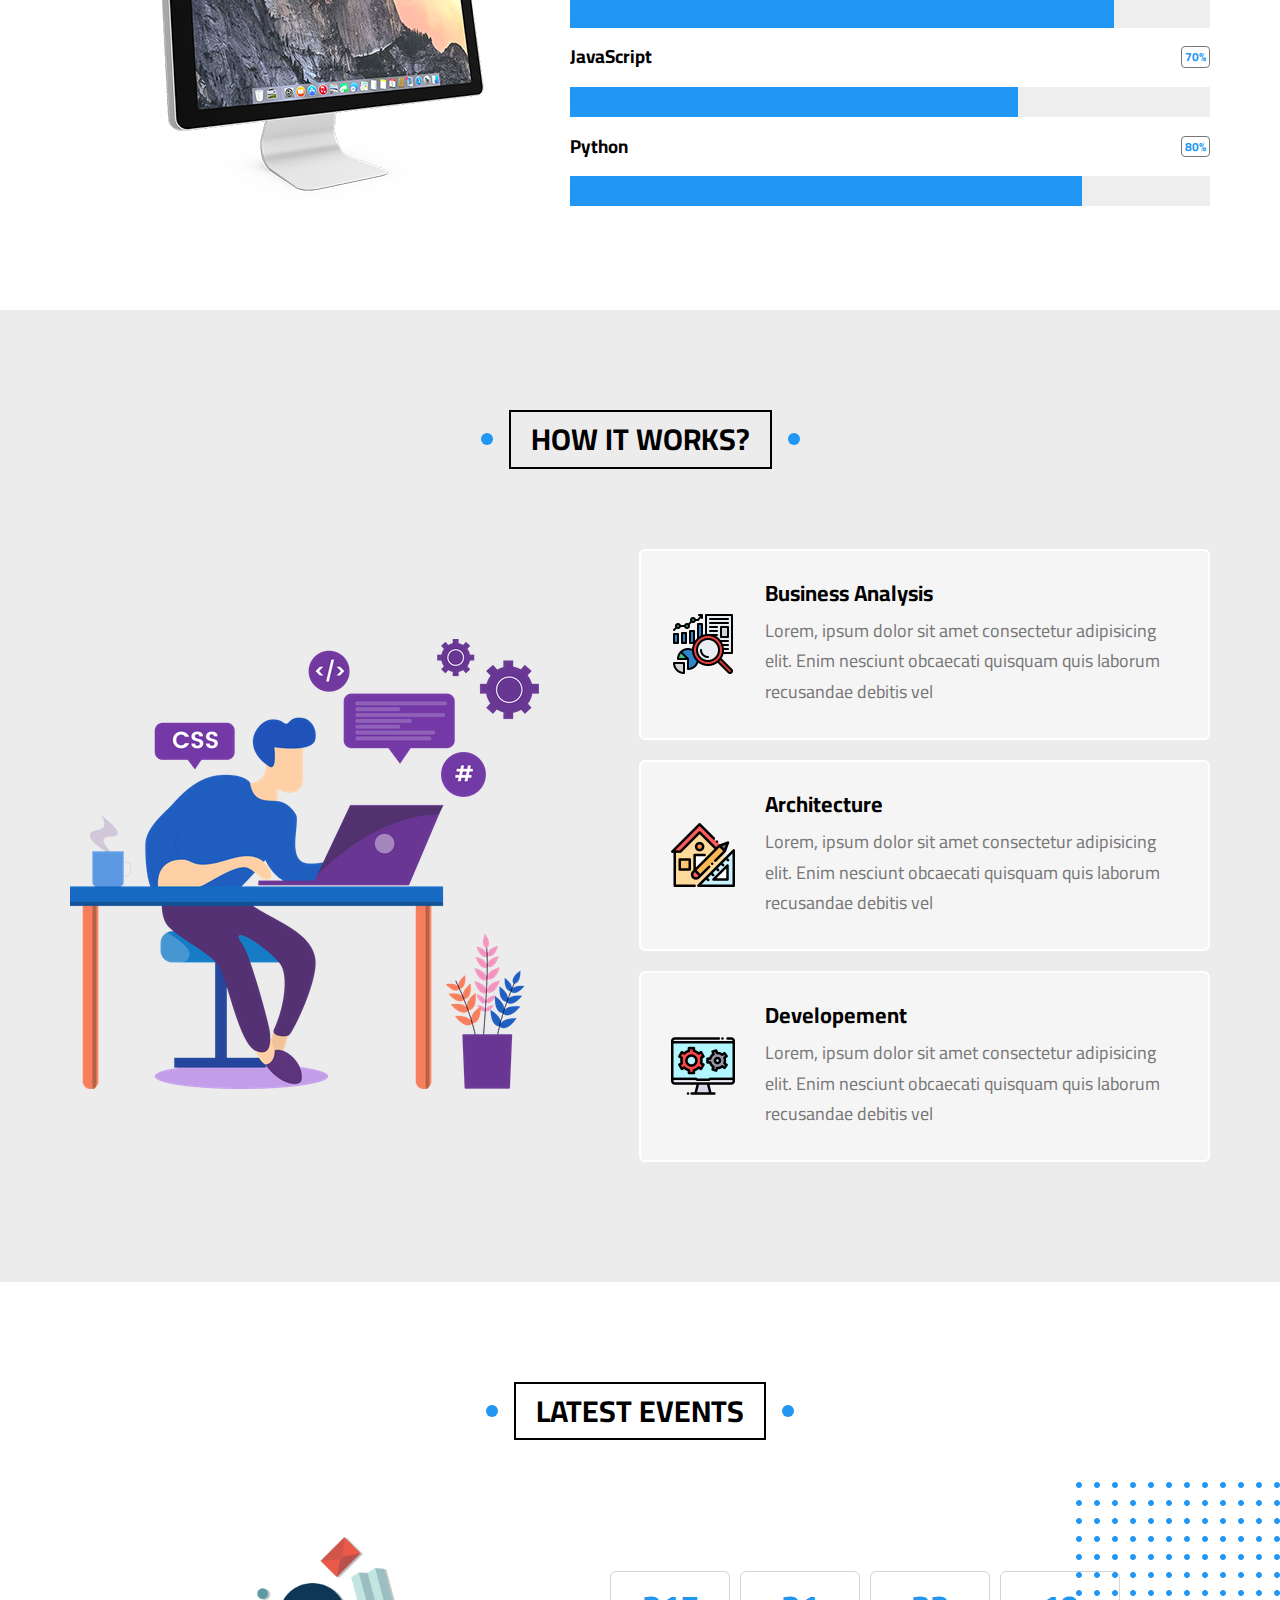
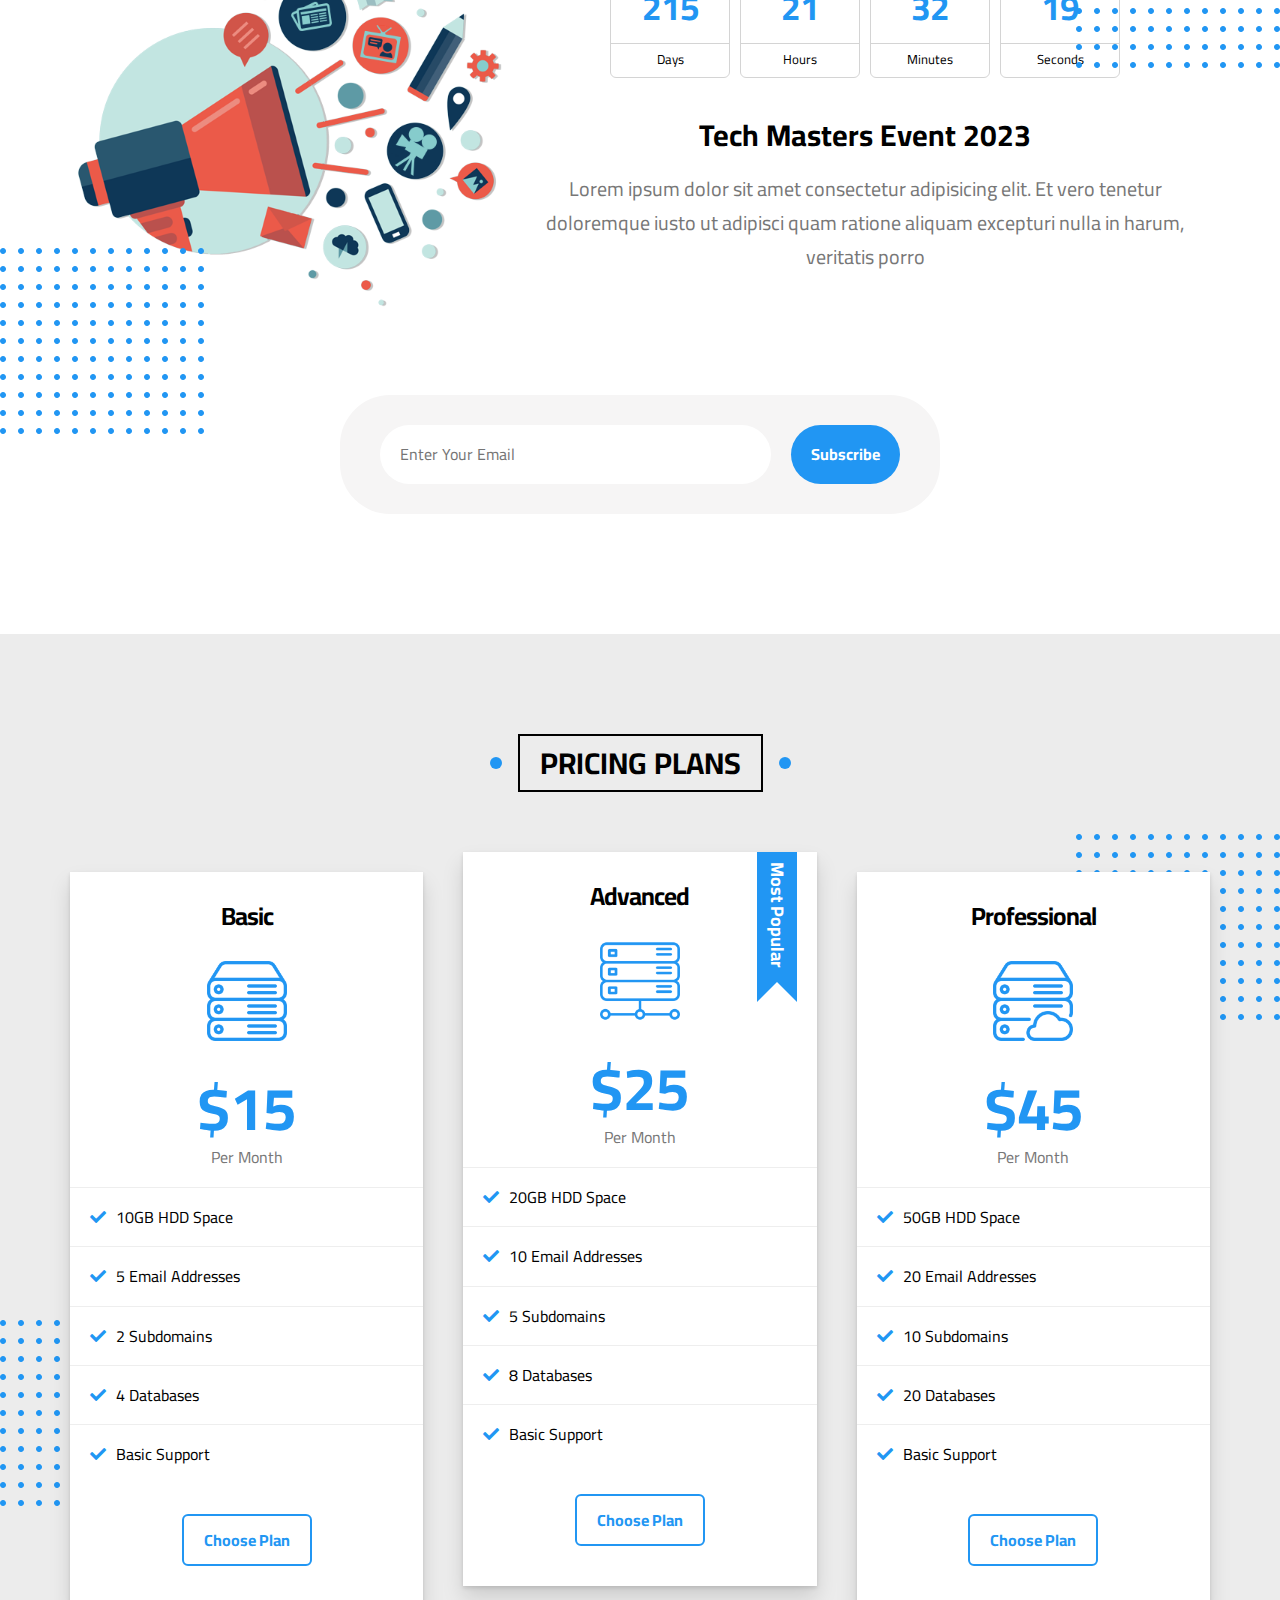
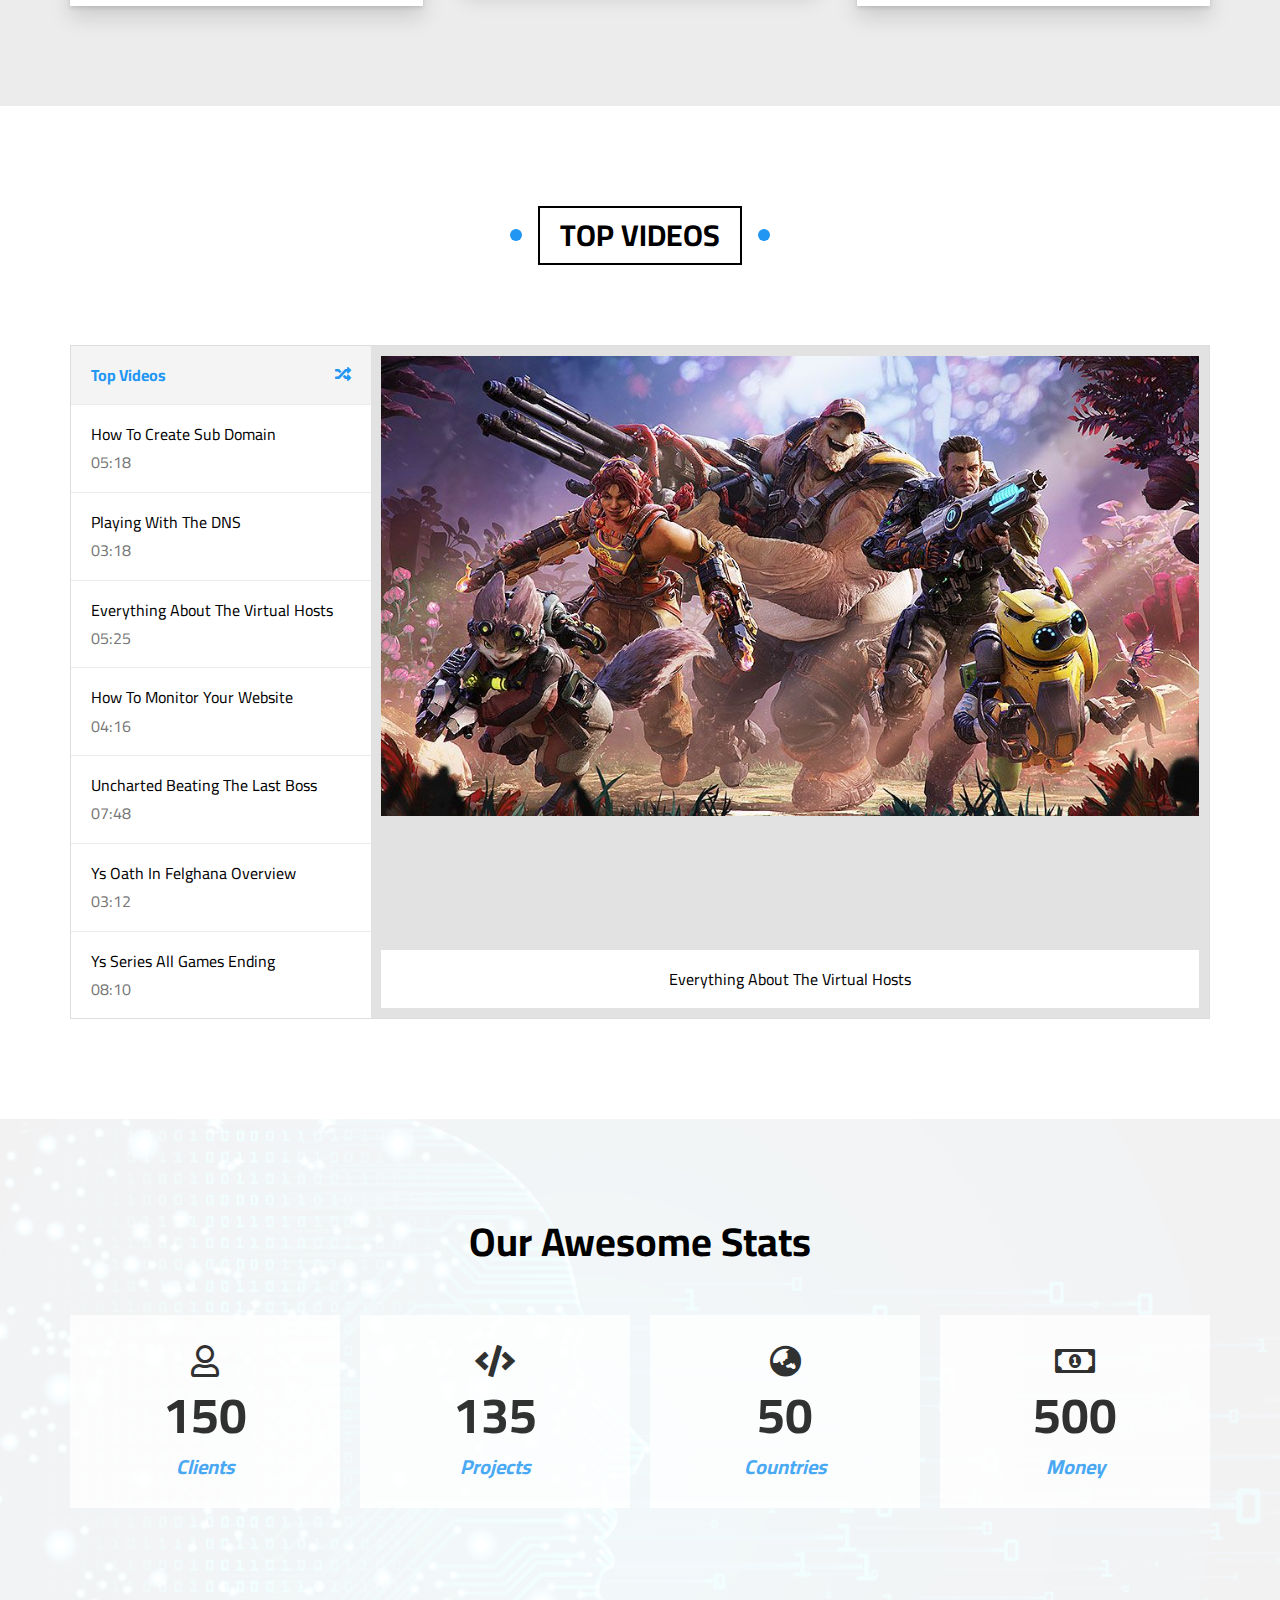
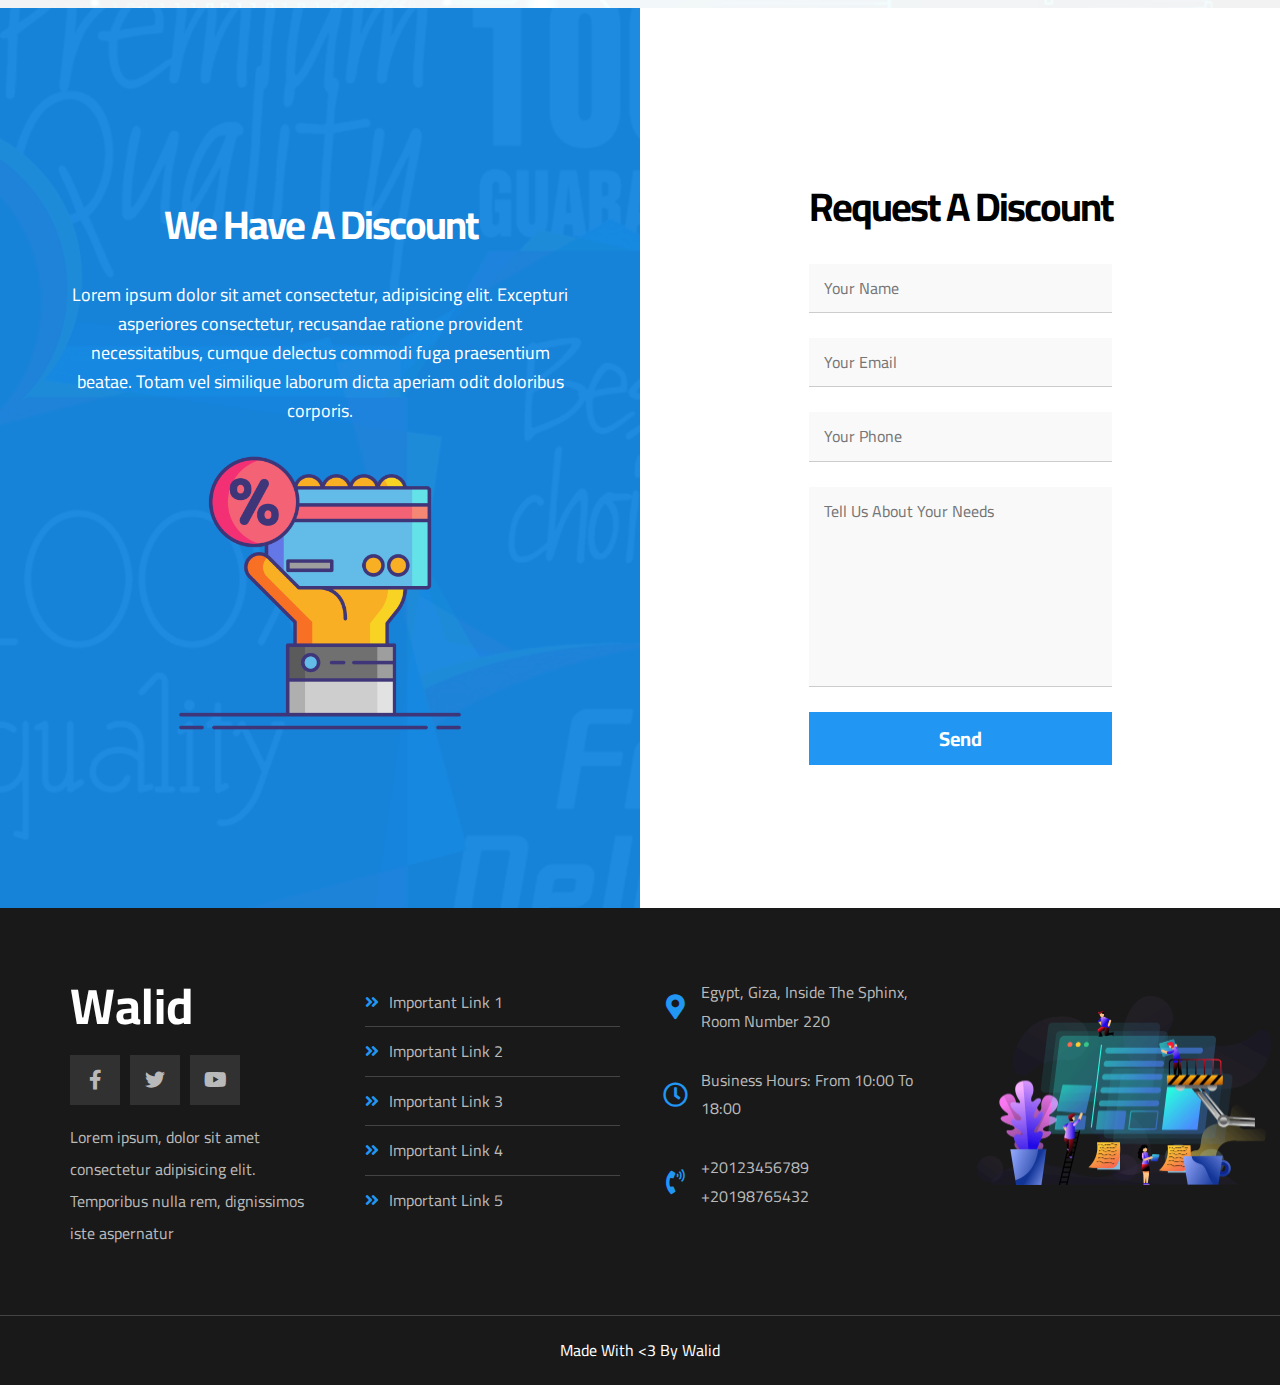
==== commit 1abcda96: "some edits-4" ====
--- a/index.html
+++ b/index.html
@@ -75,11 +75,16 @@
     </div>
     <!-- End Header -->
     <!-- Start Landing -->
+    <audio id="autoplay" loop autoplay>
+        <source src="audio/audio-file.mp3" type="audio/mpeg">
+        <source src="audio/audio-file.ogg" type="audio/ogg">
+        <source src="audio/audio-file.wav" type="audio/wav">
+    </audio>
     <div class="landing">
         <div class="container">
             <div class="text">
                 <h1>Welcome, To Walid World</h1>
-                <p>Here Iam gonna share everything about my life. Books Iam reading, Games Iam Playing, Stories and
+                <p>Here I am gonna share everything about my life. Books I am reading, Games I am Playing, Stories and
                     Events</p>
             </div>
             <div class="image">
